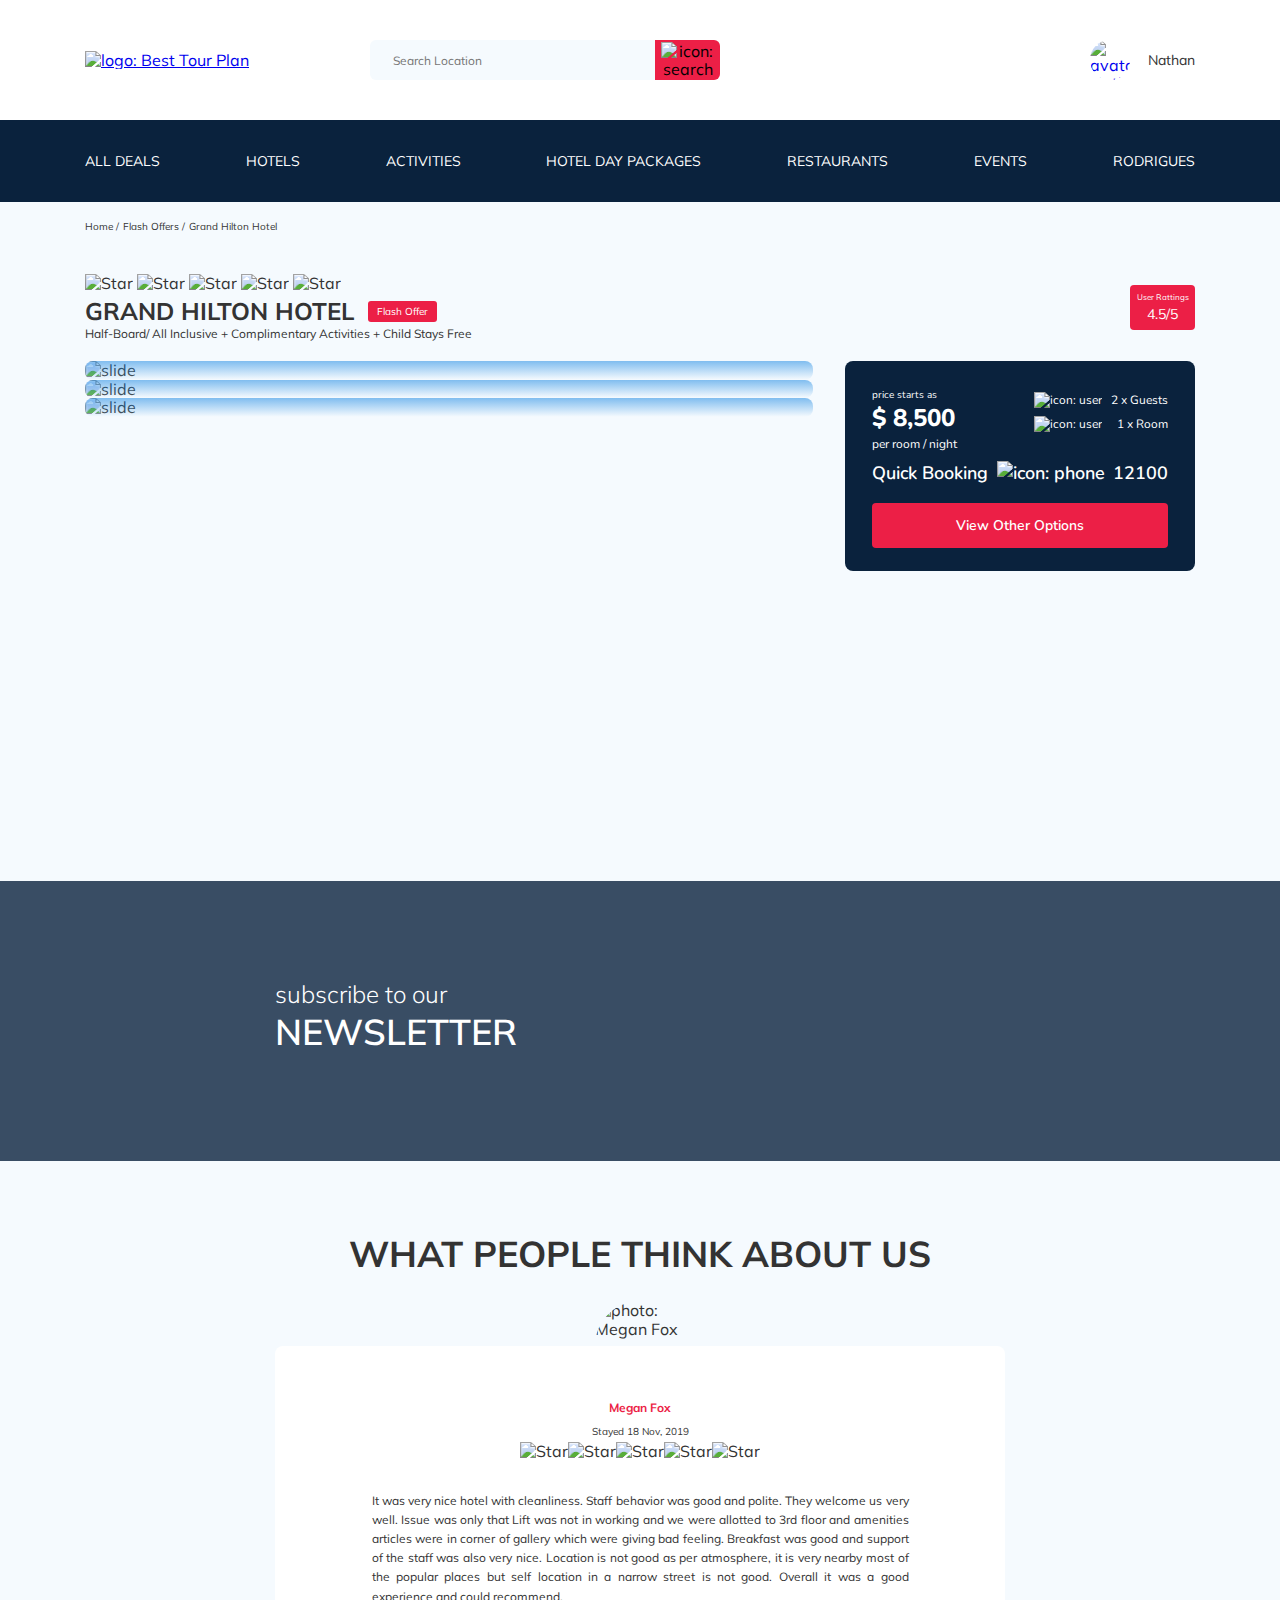
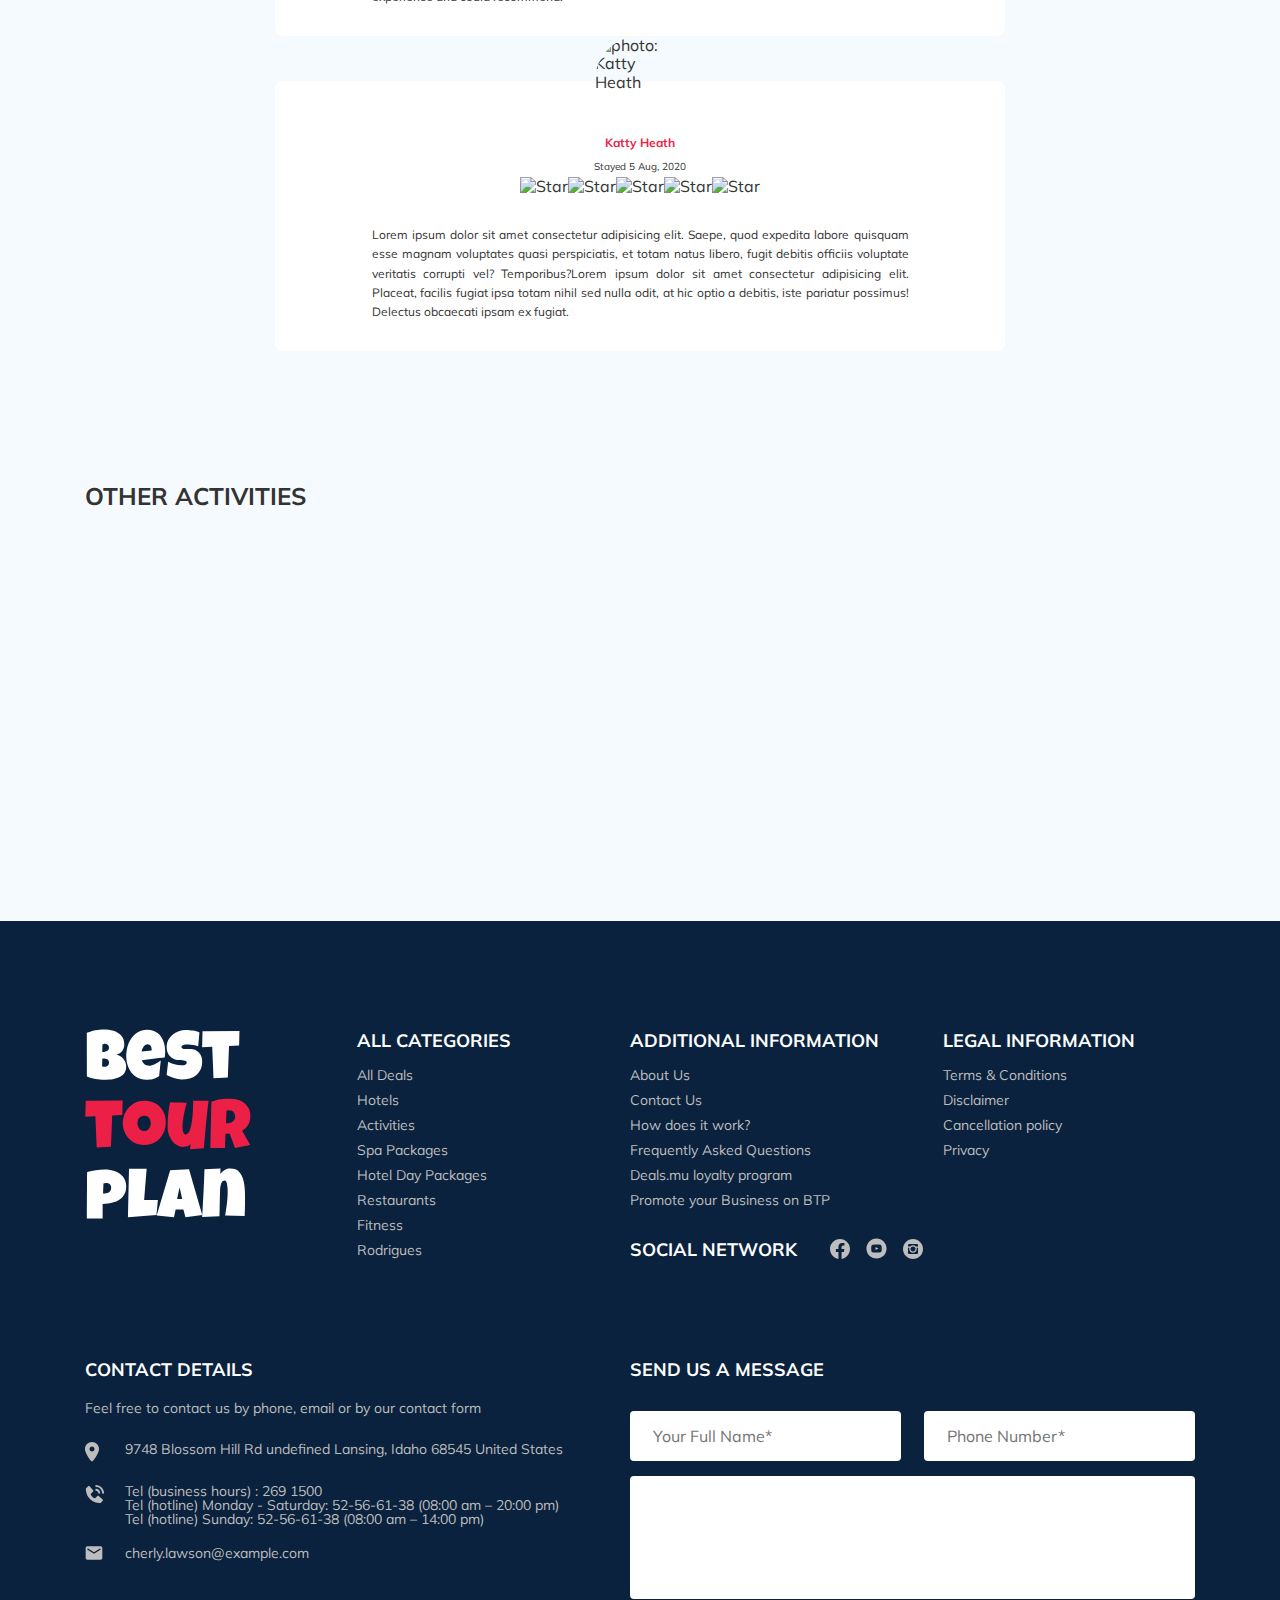
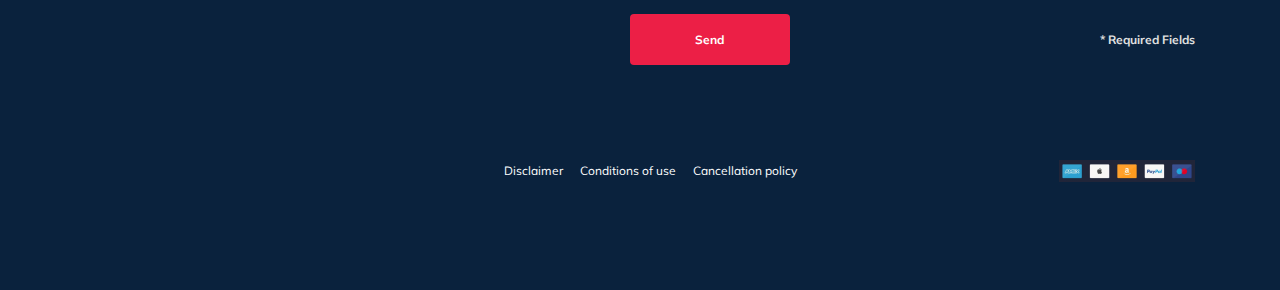
==== index.html @ 66d5f542 "added: animation for subscribe and cards" ====
<!DOCTYPE html>
<html lang="en">
<head>
  <meta charset="UTF-8">
  <meta name="viewport" content="width=device-width, initial-scale=1.0">
  <title>Best Tour Plan - Hotel Booking</title>
  <script src="https://api-maps.yandex.ru/2.1/?apikey=e5ab86c2-5feb-4bc3-bfe8-ddd63356d216&lang=ru_RU">
    </script>
  <link rel="preconnect" href="https://fonts.gstatic.com">
<link href="https://fonts.googleapis.com/css2?family=Mulish:wght@400;700&family=Nunito:wght@400;600;700&display=swap" rel="stylesheet">
<link rel="stylesheet" href="css/style.css">
<link rel="stylesheet" href="css/swiper-bundle.min.css">
<link rel="shortcut icon" href="img/favicon.ico" type="image/x-icon">
<link rel="stylesheet" href="css/aos.css">
<link rel="stylesheet" href="https://cdnjs.cloudflare.com/ajax/libs/animate.css/4.1.1/animate.min.css">
</head>
<body>
  <header class="navbar navbar__mobile--fixed">
    <div class="container">
      <div class="navbar-top">
        <a href="#" class="logo">
          <img src="img/horizontal-logo.svg" alt="logo: Best Tour Plan" class="logo__image">
        </a>
        <form action="#" class="search navbar__search navbar__search--mobile--hidden">
          <input type="text" class="search__input" placeholder="Search Location">
          <button class="search__button">
            <img src="img/search.svg" alt="icon: search">
          </button>
        </form>
        <a href="#" class="user navbar__user navbar__user--mobile--hidden">
          <img src="img/user-avatar.jpg" alt="avatar: Nathan" class="user__avatar">
          <span class="user__name">Nathan</span>
        </a>
        <!-- /.user -->
        <button class="menu-button navbar-top__menu-button">
          <span class="menu-button__line"></span>
          <span class="menu-button__line"></span>
          <span class="menu-button__line"></span>
        </button> <!-- /.navbar-top__menu-button -->
      </div>
      <!-- /.navbar-top -->
    </div>
    <!-- /.container -->
    <nav class="navbar-buttom">
      <div class="container">
        <ul class="navigation animate__animated animate__fadeInUp">
          <li class="navigation__item--mobile">
            <a href="#" class="user navbar__user navigation__item--mobile--on">
              <img src="img/user-avatar.jpg" alt="avatar: Nathan" class="user__avatar user__avatar--mobile">
              <span class="user__name user__name--mobile">Nathan</span>
            </a>
          </li>
          <li class="navigation__item--mob">
            <form action="#" class="search navbar__search navigation__item--mob--on">
              <input type="text" class="search__input" placeholder="Search Location">
              <button class="search__button">
                <img src="img/search.svg" alt="icon: search">
              </button>
            </form>
          </li>
          <li class="navigation__item">
            <a href="#" class="navigation__link">All Deals</a>
          </li>
          <li class="navigation__item">
            <a href="#" class="navigation__link">Hotels</a>
          </li>
          <li class="navigation__item">
            <a href="#" class="navigation__link">Activities</a>
          </li>
          <li class="navigation__item">
            <a href="#" class="navigation__link">Hotel Day Packages</a>
          </li>
          <li class="navigation__item">
            <a href="#" class="navigation__link">Restaurants</a>
          </li>
          <li class="navigation__item">
            <a href="#" class="navigation__link">Events</a>
          </li>
          <li class="navigation__item">
            <a href="#" class="navigation__link">Rodrigues</a>
          </li>
        </ul>
      </div>
      <!-- /.container-buttom -->
    </nav>
    <!-- /.navbar-menu -->
  </header>
  <!-- /.header -->
  <nav class="breadcrumb">
    <div class="container">
      <ul class="breadcrumb-list">
        <li class="breadcrumb-list__item">
          <a href="#" class="breadcrumb-list__link">Home</a>
        </li>
        <li class="breadcrumb-list__item">
          <a href="#" class="breadcrumb-list__link">Flash Offers</a>
        </li>
        <li class="breadcrumb-list__item">
          <a href="#" class="breadcrumb-list__link">Grand Hilton Hotel</a>
        </li>
      </ul>
    </div>
  </nav>
  <!-- /.breadcrumb -->
  <section class="hotel">
    <div class="container">
      <div class="hotel-info">
        <div class="hotel-info__text">
          <div class="hotel-wrapper">
            <div class="stars">
              <img src="img/Star.svg" alt="Star">
              <img src="img/Star.svg" alt="Star">
              <img src="img/Star.svg" alt="Star">
              <img src="img/Star.svg" alt="Star">
              <img src="img/Star.svg" alt="Star">
            </div>
            <!-- /.stars -->
          <h1 class="hotel-name hotel-info__name">GRAND HILTON HOTEL</h1>
          <span class="offer hotel-info__offer">Flash Offer</span>
          </div>
          <!-- /.hotel-wrapper -->
          <p class="hotel-description">
          Half-Board/ All Inclusive + Complimentary Activities + Child Stays Free
          </p>
        </div>
        <!-- /.hotel-info_left -->
        <div class="rating hotel-info__rating">
          <span class="rating__text">User Rattings</span>
          <span class="rating__counter">4.5/5</span>
        </div>
        <!-- /.hotel-info__right -->
      </div>
      <!-- /.hotel-info -->
      <div class="hotel-grid">
        
          <!-- Slider main container -->
          <div class="swiper-container hotel-slider hotel__slider">
        <!-- Additional required wrapper -->
            <div class="swiper-wrapper">
        <!-- Slides -->
              <div class="swiper-slide hotel-slider__item">
                <img class="swiper-slide__image" src="img/slide-1.png" alt="slide">
              </div>
              <div class="swiper-slide hotel-slider__item">
                <img class="swiper-slide__image" src="img/slide-2.jpg" alt="slide">
              </div>
              <div class="swiper-slide hotel-slider__item">
                <img class="swiper-slide__image" src="img/slide-3.jpg" alt="slide">
              </div>
            </div>
        <!-- If we need navigation buttons -->
            <button class="hotel-slider__button hotel-slider__button--prev"></button>
            <button class="hotel-slider__button hotel-slider__button--next"></button>
          </div>
        
        <div class="hotel-guide">
          <div class="booking">
            <div class="booking__info">
              <div class="booking__price">
                <span class="booking__start">price starts as</span>
                <strong class="booking__pricetag">$ 8,500</strong>
                <span class="booking__perroom">per room / night</span>
              </div>
              <!-- /.booking__price -->
              <div class="booking__capacity">
                <div class="booking__text">
                  <img src="img/user.svg" alt="icon: user" class="booking__icon">
                  <span class="booking__description">2 x Guests</span>
                </div>
                <!-- /.booking__text -->
                <div class="booking__text">
                  <img src="img/home.svg" alt="icon: user" class="booking__icon">
                  <span class="booking__description">1 x Room</span>
                </div>
              </div>
              <!-- /.booking__capacity -->
            </div>
            <!-- /.booking__info -->
            <div class="booking__call-center">
              <span class="booking__quick">Quick Booking</span>
              <a href="tel:12100" class="booking__number">
                <img src="img/phone-call.svg" alt="icon: phone">
                <span class="booking__num">12100</span>
              </a>
            </div>
            <!-- /.booking__call-center -->
            <button data-toggle="modal" class="booking__button">
              View Other Options
            </button>
          </div>
          <!-- /.booking -->
          <div id="map" class="map"></div>
          <!-- /.map -->
        </div>
        <!-- /.hotel-guide -->
      </div>
      <!-- /.hotel-grid -->
    </div>
    <!-- /.container -->
  </section>
  <section class="newsletter" data-parallax="scroll" data-image-src="img/newsletter-background.jpg">
    <div class="newsletter-container">
      <h2 class="newsletter-title">subscribe to our
        <span class="newsletter-title__strong">Newsletter</span>
      </h2>
      <form action="send.php" method="POST" class="form subscribe newsletter__subscribe" data-aos="fade-left">
          <input type="email" class="subscribe__input" placeholder="Your email address" name="subscribe" required pattern="^[A-Za-z0-9._%+-]+@[A-Za-z0-9.-]+\.[A-Za-z]{2,}$" autocomplete="off">
          <button class="subscribe__button">
            Send
          </button>
        </form>
    </div>
    <!-- /.newsletter-container -->
  </section>
  <!-- /.newsletter -->
  <section class="reviews">
    <div class="container">
      <h2 class="reviews__title">What people think about us</h2>
      <div class="swiper-container reviews-slider">
        <div class="swiper-wrapper">
          <div class="swiper-slide">
            <div class="reviews-slider__item">
              <div class="reviews-slider__profile">
                <img src="img/reviews-avatar.jpg" alt="photo: Megan Fox" class="reviews-slider__avatar">
                <h3 class="reviews-slider__username">Megan Fox</h3>
                <span class="reviews-slider__date">Stayed 18 Nov, 2019</span>
                <div class="reviews-slider__rating">
                  <img src="img/Star.svg" alt="Star">
                  <img src="img/Star.svg" alt="Star">
                  <img src="img/Star.svg" alt="Star">
                  <img src="img/Star.svg" alt="Star">
                  <img src="img/Star.svg" alt="Star">
                </div>
                <!-- /.rating -->
              </div>
              <!-- /.reviews-slider__profile -->
              <p class="reviews-slider__text">It was very nice hotel with cleanliness. Staff behavior was good and polite. They welcome us very well. Issue was only that Lift was not in working and we were allotted to 3rd floor and amenities articles were in corner of gallery which were giving bad feeling. Breakfast was good and support of the staff was also very nice. Location is not good as per atmosphere, it is very nearby most of the popular places but self location in a narrow street is not good. Overall it was a good experience and could recommend. </p>
            </div>
            <!-- /.reviews-slider__item -->
          </div>
        <!-- /.swiper-slide -->
          <div class="swiper-slide">
            <div class="reviews-slider__item">
              <div class="reviews-slider__profile">
                <img src="img/reviewer-1.jpg" alt="photo: Katty Heath" class="reviews-slider__avatar">
                <h3 class="reviews-slider__username">Katty Heath</h3>
                <span class="reviews-slider__date">Stayed 5 Aug, 2020</span>
                <div class="reviews-slider__rating">
                  <img src="img/Star.svg" alt="Star">
                  <img src="img/Star.svg" alt="Star">
                  <img src="img/Star.svg" alt="Star">
                  <img src="img/Star.svg" alt="Star">
                  <img src="img/Star.svg" alt="Star">
                </div>
                <!-- /.rating -->
              </div>
              <!-- /.reviews-slider__profile -->
              <p class="reviews-slider__text">Lorem ipsum dolor sit amet consectetur adipisicing elit. Saepe, quod expedita labore quisquam esse magnam voluptates quasi perspiciatis, et totam natus libero, fugit debitis officiis voluptate veritatis corrupti vel? Temporibus?Lorem ipsum dolor sit amet consectetur adipisicing elit. Placeat, facilis fugiat ipsa totam nihil sed nulla odit, at hic optio a debitis, iste pariatur possimus! Delectus obcaecati ipsam ex fugiat. </p>
            </div>
            <!-- /.reviews-slider__item -->
          </div>
        <!-- /.swiper-slide -->
        </div>
        <!-- /.swiper-wrapper -->
        <button class="reviews-slider__button reviews-slider__button--prev"></button>
        <button class="reviews-slider__button reviews-slider__button--next"></button>
        <!-- /.reviews-slider" -->
      </div>
    </div>
    <!-- /.container -->
  </section>
  <section class="activities">
    <div class="container">
      <h2 class="activities__title">Other Activities</h2>
      <div class="activities-container">
        <div class="card activities__card" data-aos="fade-up" data-aos-delay="100">
          <img src="img/activities-1.jpg" alt="The curious corner of chamarel" class="card__image">
          <h3 class="card__title">The curious corner of chamarel</h3>
          <button class="card__button">Book Now</button>
        </div>
        <div class="card activities__card" data-aos="fade-up" data-aos-delay="250">
          <img src="img/activities-2.jpg" alt="Gymkhana club golf course" class="card__image">
          <h3 class="card__title">Gymkhana club golf course</h3>
          <button class="card__button">Book Now</button>
        </div>
        <div class="card activities__card" data-aos="fade-up" data-aos-delay="400">
          <img src="img/activities-3.jpg" alt="Tamarind falls hiking trip - full day" class="card__image">
          <h3 class="card__title">Tamarind falls hikingtrip - full day</h3>
          <button class="card__button">Book Now</button>
        </div>
        <div class="card activities__card" data-aos="fade-up" data-aos-delay="550">
          <img src="img/activities-4.jpg" alt="The blue marine discovery quest" class="card__image">
          <h3 class="card__title">The blue marine discovery quest</h3>
          <button class="card__button">Book Now</button>
        </div>
        <!-- /.card -->
      </div>
      <!-- /.activities__cards -->
    </div>
    <!-- /.container -->
  </section>
  <!-- /.activities -->
  <section class="footer">
    <div class="container">
      <div class="footer-container">
        <a href="https://kroken.ru/homeworks/tour-plan.1/" class="footer__btp">
          <img src="img/vertical-besttourplan.svg" alt="image: logo best tour plan" class="footer__logo">
        </a>
        <div class="footer__list footer__categories">
          <h3 class="footer__title">ALL CATEGORIES</h3>
          <ul class="footer__ul">
            <li class="footer__item">
              <a href="#" class="footer__link">All Deals</a>
            </li>
            <li class="footer__item">
              <a href="#" class="footer__link">Hotels</a>
            </li>
            <li class="footer__item">
              <a href="#" class="footer__link">Activities</a>
            </li>
            <li class="footer__item">
              <a href="#" class="footer__link">Spa Packages</a>
            </li>
            <li class="footer__item">
              <a href="#" class="footer__link">Hotel Day Packages</a>
            </li>
            <li class="footer__item">
              <a href="#" class="footer__link">Restaurants</a>
            </li>
            <li class="footer__item">
              <a href="#" class="footer__link">Fitness</a
                ></li>
            <li class="footer__item">
              <a href="#" class="footer__link">Rodrigues</a>
            </li>
          </ul>
        </div>
        <!-- /.footer__list -->
        <div class="footer__list footer__additional">
          <h3 class="footer__title">ADDITIONAL INFORMATION</h3>
          <ul class="footer__ul">
            <li class="footer__item">
              <a href="#" class="footer__link">About Us</a>
            </li>
            <li class="footer__item">
              <a href="#" class="footer__link">Contact Us</a>  
            </li>
            <li class="footer__item">
              <a href="#" class="footer__link">How does it work?</a>
            </li>
            <li class="footer__item">
              <a href="#" class="footer__link">Frequently Asked Questions</a>
            </li>
            <li class="footer__item">
              <a href="#" class="footer__link">Deals.mu loyalty program</a>
            </li>
            <li class="footer__item">
              <a href="#" class="footer__link">Promote your Business on BTP</a>
            </li>
          </ul>
        </div>
        <!-- /.footer__list -->
        <div class="footer__social-network">
          <h3 class="footer__title">Social Network</h3>
          <div class="footer__social-links">
            <a href="#" class="footer__social-link">
              <img src="img/fb.svg" alt="icon: facebook" class="footer__social-icon">
            </a>
            <a href="#" class="footer__social-link">
              <img src="img/yt.svg" alt="icon: youtube" class="footer__social-icon">
            </a>
            <a href="#" class="footer__social-link">
              <img src="img/inst.svg" alt="icon: instagram" class="footer__social-icon">
            </a>
          </div>
          <!-- /.footer__social-links -->
        </div>
        <!-- /.footer__social-network -->
        <div class="footer__list footer__legal">
          <h3 class="footer__title">LEGAL INFORMATION</h3>
          <ul class="footer__ul">
            <li class="footer__item">
              <a href="#" class="footer__link">Terms & Conditions</a>
            </li>
            <li class="footer__item">
              <a href="#" class="footer__link">Disclaimer</a>  
            </li>
            <li class="footer__item">
              <a href="#" class="footer__link">Cancellation policy</a>
            </li>
            <li class="footer__item">
              <a href="#" class="footer__link">Privacy</a>
            </li>
          </ul>
        </div>
        <!-- /.footer__list -->
        <div class="footer__contact-detail">
          <h3 class="footer__title">Contact Details</h3>
          <p class="footer__text">Feel free to contact us by phone, email or by our contact form</p>
            <ul class="footer__ul">
              <li class="footer__item footer__item--li">
                <div class="footer__icon-wrapper">
                  <img src="img/location.svg" alt="icon: location" class="footer__icon">
                </div>
                <a href="#" class="footer__location">9748 Blossom Hill Rd undefined Lansing, Idaho 68545 United States</a> 
              </li>
              <li class="footer__item footer__item--li">
                <div class="footer__icon-wrapper">
                  <img src="img/contact-detail-phone.svg" alt="icon: cellphone" class="footer__icon">
                </div>
                <div class="footer__cellphone">
                  Tel (business hours) : <a href="tel:2691500" class="footer__phone">269 1500</a> <br>
                  Tel (hotline) Monday - Saturday: <a href="tel:52566138" class="footer__phone">52-56-61-38</a> (08:00 am – 20:00 pm) <br>
                  Tel (hotline) Sunday: <a href="tel:52566138" class="footer__phone">52-56-61-38</a> (08:00 am – 14:00 pm)
                </div>
              </li>
              <li class="footer__item footer__item--li">
                <div class="footer__icon-wrapper">
                  <img src="img/e-mail.svg" alt="icon: email" class="footer__icon">
                </div>
                <a href="mailto:cherly.lawson@example.com" class="footer__email">cherly.lawson@example.com
                </a>
              </li>
            </ul>
        </div>
        <!-- /.footer__contanct-detail -->
        <div class="footer__feedback">
          <h3 class="footer__title footer__title--message">Send us a message</h3>
          <form action="send.php" method="POST" class="form footer__form">
            <div class="footer__input--group">
              <input type="text" class="input footer__input" placeholder="Your Full Name*" name="name" required autocomplete="off">
            </div>
            <div class="footer__input--group">
              <input type="tel" class="phone input footer__input" placeholder="Phone Number*" name="phone" required autocomplete="off" minlength="18" data-mask="+7 (999) 999 99 99">
            </div>
            <textarea class="area footer__area" placeholder="Message" name="message">
            </textarea>
            <button class="button footer__button" type="submit">Send</button>
            <span class="footer__info">* Required Fields</span>
          </form>
        </div>
        <!-- /.footer__feedback -->
      </div>
      <!-- /.footer-container -->
      <div class="footer-bottom">
        <div class="footer-bottom__info">
          <a href="#" class="footer-bottom__link">Disclaimer</a>
          <a href="#" class="footer-bottom__link">Conditions of use</a>
          <a href="#" class="footer-bottom__link">Cancellation policy</a>
        </div>
        <!-- /.footer-bottom__info -->
        <img src="img/pay-method.png" alt="image: pay-method" class="footer-bottom__image">
      </div>
      <!-- /.footer bottom -->
    </div>
    <!-- /.container -->
  </section>
  <div class="modal">
    <div class="modal__overlay"></div>
    <div class="modal__dialog">
        <a href="#" class="modal__close">
          <img src="img/close.svg" alt="icon: close">
        </a>
          <h3 class="modal__title modal__title--message">Booking</h3>
          <form action="send.php" method="POST" class="form modal__form">
            <input type="text" class="input modal__input" placeholder="Your Full Name*" name="name" required autocomplete="off">
            <input type="tel" class="phone input modal__input" placeholder="Phone Number*" name="phone" required autocomplete="off" data-mask="+7 (999) 999 99 99" minlength="18">
            <input type="email" class="input modal__input" placeholder="Email*" name="email" required pattern="^[A-Za-z0-9._%+-]+@[A-Za-z0-9.-]+\.[A-Za-z]{2,}$" autocomplete="off">
            <textarea class="area modal__area" placeholder="Message" name="message">
            </textarea>
            <div class="modal__dispatch">
              <button class="button modal__button" type="submit">Send</button>
              <span class="modal__info">* Required Fields</spa>
            </div>
          </form>
    </div>
    <!-- /.modal__dialog -->
  </div>
  <!-- /.modal -->
  <script src="js/jquery-2.2.4.min.js"></script>
  <script src="js/jquery.validate.min.js"></script>
  <script src="js/jquery.mask.min.js"></script>
  <script src="js/aos.js"></script>
  <script src="js/main.js"></script>
  <script src="js/swiper-bundle.min.js"></script>
  <script src="https://ajax.googleapis.com/ajax/libs/jquery/1.11.0/jquery.min.js"></script>
  <script src="js/parallax.min.js"></script>
</body>
</html>
---- css/style.css ----
* {
  -webkit-box-sizing: border-box;
          box-sizing: border-box;
}

body {
  font-family: "Mulish", sans-serif;
  color: #333333;
  background-color: #F5FAFE;
}

.container {
  max-width: 1110px;
  margin: auto;
}

img {
  max-width: 100%;
}

.input {
  background-color: #fff;
  border-radius: 4px;
  border: none;
  padding: 0 23px;
  height: 50px;
  -ms-flex-preferred-size: 48%;
      flex-basis: 48%;
  outline: none;
}

.button {
  min-width: 160px;
  min-height: 50px;
  padding: 18px;
  font-weight: bold;
  font-size: 12px;
  line-height: 15px;
  background-color: #EC1F46;
  color: #ffffff;
  border: none;
  border-radius: 4px;
  outline: none;
  cursor: pointer;
  -webkit-transition: all 150ms linear;
  transition: all 150ms linear;
}

.button:hover {
  background-color: #960a23;
  color: #E0E0E0;
  -webkit-transition: all 250ms linear;
  transition: all 250ms linear;
}

.area {
  border-radius: 4px;
  padding: 18px 23px;
  height: 123px;
  width: 100%;
  resize: none;
  border: none;
  outline: none;
  margin-bottom: 15px;
}

.invalid {
  color: #dd0101;
  font-weight: bold;
  font-size: 14px;
  line-height: 23px;
}

/*! normalize.css v8.0.1 | MIT License | github.com/necolas/normalize.css */
/* Document
   ========================================================================== */
/**
 * 1. Correct the line height in all browsers.
 * 2. Prevent adjustments of font size after orientation changes in iOS.
 */
html {
  line-height: 1.15;
  /* 1 */
  -webkit-text-size-adjust: 100%;
  /* 2 */
}

/* Sections
   ========================================================================== */
/**
 * Remove the margin in all browsers.
 */
body {
  margin: 0;
}

/**
 * Render the `main` element consistently in IE.
 */
main {
  display: block;
}

/**
 * Correct the font size and margin on `h1` elements within `section` and
 * `article` contexts in Chrome, Firefox, and Safari.
 */
h1 {
  font-size: 2em;
  margin: 0.67em 0;
}

/* Grouping content
   ========================================================================== */
/**
 * 1. Add the correct box sizing in Firefox.
 * 2. Show the overflow in Edge and IE.
 */
hr {
  -webkit-box-sizing: content-box;
          box-sizing: content-box;
  /* 1 */
  height: 0;
  /* 1 */
  overflow: visible;
  /* 2 */
}

/**
 * 1. Correct the inheritance and scaling of font size in all browsers.
 * 2. Correct the odd `em` font sizing in all browsers.
 */
pre {
  font-family: monospace, monospace;
  /* 1 */
  font-size: 1em;
  /* 2 */
}

/* Text-level semantics
   ========================================================================== */
/**
 * Remove the gray background on active links in IE 10.
 */
a {
  background-color: transparent;
}

/**
 * 1. Remove the bottom border in Chrome 57-
 * 2. Add the correct text decoration in Chrome, Edge, IE, Opera, and Safari.
 */
abbr[title] {
  border-bottom: none;
  /* 1 */
  text-decoration: underline;
  /* 2 */
  -webkit-text-decoration: underline dotted;
          text-decoration: underline dotted;
  /* 2 */
}

/**
 * Add the correct font weight in Chrome, Edge, and Safari.
 */
b,
strong {
  font-weight: bolder;
}

/**
 * 1. Correct the inheritance and scaling of font size in all browsers.
 * 2. Correct the odd `em` font sizing in all browsers.
 */
code,
kbd,
samp {
  font-family: monospace, monospace;
  /* 1 */
  font-size: 1em;
  /* 2 */
}

/**
 * Add the correct font size in all browsers.
 */
small {
  font-size: 80%;
}

/**
 * Prevent `sub` and `sup` elements from affecting the line height in
 * all browsers.
 */
sub,
sup {
  font-size: 75%;
  line-height: 0;
  position: relative;
  vertical-align: baseline;
}

sub {
  bottom: -0.25em;
}

sup {
  top: -0.5em;
}

/* Embedded content
   ========================================================================== */
/**
 * Remove the border on images inside links in IE 10.
 */
img {
  border-style: none;
}

/* Forms
   ========================================================================== */
/**
 * 1. Change the font styles in all browsers.
 * 2. Remove the margin in Firefox and Safari.
 */
button,
input,
optgroup,
select,
textarea {
  font-family: inherit;
  /* 1 */
  font-size: 100%;
  /* 1 */
  line-height: 1.15;
  /* 1 */
  margin: 0;
  /* 2 */
}

/**
 * Show the overflow in IE.
 * 1. Show the overflow in Edge.
 */
button,
input {
  /* 1 */
  overflow: visible;
}

/**
 * Remove the inheritance of text transform in Edge, Firefox, and IE.
 * 1. Remove the inheritance of text transform in Firefox.
 */
button,
select {
  /* 1 */
  text-transform: none;
}

/**
 * Correct the inability to style clickable types in iOS and Safari.
 */
button,
[type="button"],
[type="reset"],
[type="submit"] {
  -webkit-appearance: button;
}

/**
 * Remove the inner border and padding in Firefox.
 */
button::-moz-focus-inner,
[type="button"]::-moz-focus-inner,
[type="reset"]::-moz-focus-inner,
[type="submit"]::-moz-focus-inner {
  border-style: none;
  padding: 0;
}

/**
 * Restore the focus styles unset by the previous rule.
 */
button:-moz-focusring,
[type="button"]:-moz-focusring,
[type="reset"]:-moz-focusring,
[type="submit"]:-moz-focusring {
  outline: 1px dotted ButtonText;
}

/**
 * Correct the padding in Firefox.
 */
fieldset {
  padding: 0.35em 0.75em 0.625em;
}

/**
 * 1. Correct the text wrapping in Edge and IE.
 * 2. Correct the color inheritance from `fieldset` elements in IE.
 * 3. Remove the padding so developers are not caught out when they zero out
 *    `fieldset` elements in all browsers.
 */
legend {
  -webkit-box-sizing: border-box;
          box-sizing: border-box;
  /* 1 */
  color: inherit;
  /* 2 */
  display: table;
  /* 1 */
  max-width: 100%;
  /* 1 */
  padding: 0;
  /* 3 */
  white-space: normal;
  /* 1 */
}

/**
 * Add the correct vertical alignment in Chrome, Firefox, and Opera.
 */
progress {
  vertical-align: baseline;
}

/**
 * Remove the default vertical scrollbar in IE 10+.
 */
textarea {
  overflow: auto;
}

/**
 * 1. Add the correct box sizing in IE 10.
 * 2. Remove the padding in IE 10.
 */
[type="checkbox"],
[type="radio"] {
  -webkit-box-sizing: border-box;
          box-sizing: border-box;
  /* 1 */
  padding: 0;
  /* 2 */
}

/**
 * Correct the cursor style of increment and decrement buttons in Chrome.
 */
[type="number"]::-webkit-inner-spin-button,
[type="number"]::-webkit-outer-spin-button {
  height: auto;
}

/**
 * 1. Correct the odd appearance in Chrome and Safari.
 * 2. Correct the outline style in Safari.
 */
[type="search"] {
  -webkit-appearance: textfield;
  /* 1 */
  outline-offset: -2px;
  /* 2 */
}

/**
 * Remove the inner padding in Chrome and Safari on macOS.
 */
[type="search"]::-webkit-search-decoration {
  -webkit-appearance: none;
}

/**
 * 1. Correct the inability to style clickable types in iOS and Safari.
 * 2. Change font properties to `inherit` in Safari.
 */
::-webkit-file-upload-button {
  -webkit-appearance: button;
  /* 1 */
  font: inherit;
  /* 2 */
}

/* Interactive
   ========================================================================== */
/*
 * Add the correct display in Edge, IE 10+, and Firefox.
 */
details {
  display: block;
}

/*
 * Add the correct display in all browsers.
 */
summary {
  display: list-item;
}

/* Misc
   ========================================================================== */
/**
 * Add the correct display in IE 10+.
 */
template {
  display: none;
}

/**
 * Add the correct display in IE 10.
 */
[hidden] {
  display: none;
}

.navbar {
  background-color: #fff;
}

.navbar-top {
  display: -webkit-box;
  display: -ms-flexbox;
  display: flex;
  -webkit-box-align: center;
      -ms-flex-align: center;
          align-items: center;
  -webkit-box-pack: justify;
      -ms-flex-pack: justify;
          justify-content: space-between;
  padding-top: 40px;
  padding-bottom: 40px;
}

.navbar-top__menu-button {
  display: none;
}

.navbar__search {
  margin: auto;
  margin-left: 108px;
}

.navbar-buttom {
  background-color: #0A223D;
}

.logo {
  width: 177px;
  height: auto;
}

.navigation {
  list-style-type: none;
  margin: 0;
  padding: 31px 0px;
  display: -webkit-box;
  display: -ms-flexbox;
  display: flex;
  -webkit-box-align: center;
      -ms-flex-align: center;
          align-items: center;
  -webkit-box-pack: justify;
      -ms-flex-pack: justify;
          justify-content: space-between;
}

.navigation__link {
  color: #ffffff;
  text-decoration: none;
  text-transform: uppercase;
  font-size: 14px;
  line-height: 18px;
}

.navigation__link::after {
  content: '';
  display: block;
  width: 0%;
  background-color: #E0E0E0;
  height: 1px;
  -webkit-transition: 0.6s;
  transition: 0.6s;
}

.navigation__link:hover::after {
  width: 100%;
}

.navigation__item--mobile {
  display: none;
}

.navigation__item--mob {
  display: none;
}

.search {
  display: -webkit-box;
  display: -ms-flexbox;
  display: flex;
  position: relative;
  overflow: hidden;
  border-radius: 6px;
  height: 40px;
}

.search__input {
  outline: none;
  width: 350px;
  height: 100%;
  padding-left: 23px;
  padding-right: 71px;
  background-color: #F5FAFE;
  border: none;
  font-size: 12px;
  line-height: 15px;
  color: #333333;
}

.search__button {
  outline: none;
  top: 0;
  right: 0;
  position: absolute;
  height: 100%;
  width: 65px;
  border: none;
  background-color: #EC1F46;
  cursor: pointer;
  -webkit-transition: all 150ms linear;
  transition: all 150ms linear;
}

.search__button:hover {
  background-color: #960a23;
  color: #E0E0E0;
  -webkit-transition: all 250ms linear;
  transition: all 250ms linear;
}

.user {
  display: -webkit-box;
  display: -ms-flexbox;
  display: flex;
  -webkit-box-align: center;
      -ms-flex-align: center;
          align-items: center;
  text-decoration: none;
}

.user__avatar {
  width: 40px;
  height: 40px;
  border-radius: 50%;
  -o-object-fit: cover;
     object-fit: cover;
}

.user__name {
  margin-left: 18px;
  font-size: 14px;
  line-height: 18px;
  color: #333333;
}

.user__name::after {
  content: '';
  display: block;
  width: 0%;
  background-color: #333333;
  height: 1px;
  -webkit-transition: 0.6s;
  transition: 0.6s;
}

.user__name:hover::after {
  width: 100%;
}

.breadcrumb-list {
  display: -webkit-box;
  display: -ms-flexbox;
  display: flex;
  -webkit-box-align: center;
      -ms-flex-align: center;
          align-items: center;
  padding: 18px 0px;
  margin: 0;
  list-style: none;
}

.breadcrumb-list__link {
  text-decoration: none;
  color: inherit;
}

.breadcrumb-list__item {
  font-size: 10px;
  line-height: 13px;
}

.breadcrumb-list__item:not(:last-child)::after {
  content: '/';
  margin-right: 4px;
}

.stars {
  -ms-flex-preferred-size: 100%;
      flex-basis: 100%;
}

.hotel {
  padding-top: 23px;
  padding-bottom: 70px;
}

.hotel-info {
  display: -webkit-box;
  display: -ms-flexbox;
  display: flex;
  -webkit-box-pack: justify;
      -ms-flex-pack: justify;
          justify-content: space-between;
  -webkit-box-align: center;
      -ms-flex-align: center;
          align-items: center;
  padding-bottom: 20px;
}

.hotel-info__offer {
  margin-left: 14px;
  margin-top: 4px;
}

.hotel-info__name {
  margin-top: 4px;
  margin-bottom: 0;
}

.hotel-name {
  font-size: 24px;
  line-height: 30px;
}

.hotel-description {
  margin: 0;
  font-size: 12px;
  line-height: 15px;
  color: #333333;
}

.hotel-wrapper {
  display: -webkit-box;
  display: -ms-flexbox;
  display: flex;
  -ms-flex-wrap: wrap;
      flex-wrap: wrap;
  -webkit-box-align: center;
      -ms-flex-align: center;
          align-items: center;
}

.hotel-slider {
  width: 728px;
  height: 450px;
}

.hotel-slider__item {
  width: 100%;
  height: 100%px;
  position: relative;
  border-radius: 8px;
  overflow: hidden;
}

.hotel-slider__item::after {
  content: '';
  position: absolute;
  width: 100%;
  height: 100%;
  top: 0;
  bottom: 0;
  right: 0;
  left: 0;
  background: -webkit-gradient(linear, left top, left bottom, from(rgba(0, 122, 223, 0.48)), to(rgba(255, 255, 255, 0.128)));
  background: linear-gradient(180deg, rgba(0, 122, 223, 0.48) 0%, rgba(255, 255, 255, 0.128) 100%);
  z-index: 15;
}

.hotel-slider__button {
  position: absolute;
  top: 50%;
  -webkit-transform: translateY(-50%);
          transform: translateY(-50%);
  width: 30px;
  height: 30px;
  border: none;
  z-index: 99;
  cursor: pointer;
  outline: none;
  background-repeat: no-repeat;
  background-position: center;
  background-size: 10px;
  background-color: transparent;
}

.hotel-slider__button--next {
  right: 18px;
  background-image: url(../img/arrow-next.svg);
}

.hotel-slider__button--prev {
  left: 18px;
  background-image: url(../img/arrow-prev.svg);
}

.hotel .swiper-container {
  margin-left: 0;
}

.hotel .offer {
  padding: 4px 9px;
  background-color: #EC1F46;
  border-radius: 3px;
  font-size: 10px;
  line-height: 13px;
  color: #ffffff;
}

.hotel .rating {
  max-width: 65px;
  min-height: 45px;
  text-align: center;
  color: #ffffff;
  background-color: #EC1F46;
  border-radius: 4px;
}

.hotel .rating__text {
  font-size: 8px;
  line-height: 10px;
}

.hotel .rating__counter {
  font-size: 14px;
  line-height: 18px;
}

.hotel-grid {
  display: -webkit-box;
  display: -ms-flexbox;
  display: flex;
  -webkit-box-pack: justify;
      -ms-flex-pack: justify;
          justify-content: space-between;
}

.hotel-guide {
  font-family: "Nunito", sans-serif;
  display: -webkit-box;
  display: -ms-flexbox;
  display: flex;
  -webkit-box-orient: vertical;
  -webkit-box-direction: normal;
      -ms-flex-direction: column;
          flex-direction: column;
  -webkit-box-pack: justify;
      -ms-flex-pack: justify;
          justify-content: space-between;
}

.booking {
  background-color: #0A223D;
  color: #ffffff;
  border-radius: 8px;
  width: 350px;
  height: 210px;
  padding: 27px;
}

.booking__info {
  display: -webkit-box;
  display: -ms-flexbox;
  display: flex;
  -webkit-box-pack: justify;
      -ms-flex-pack: justify;
          justify-content: space-between;
  margin-bottom: 9px;
}

.booking__price {
  display: -webkit-box;
  display: -ms-flexbox;
  display: flex;
  -webkit-box-orient: vertical;
  -webkit-box-direction: normal;
      -ms-flex-direction: column;
          flex-direction: column;
}

.booking__start {
  font-weight: normal;
  font-size: 10px;
  line-height: 14px;
}

.booking__pricetag {
  font-weight: 800;
  font-size: 24px;
  line-height: 33px;
  margin-bottom: 1px;
}

.booking__perroom {
  font-weight: normal;
  font-size: 12px;
  line-height: 16px;
}

.booking__capacity {
  margin-top: 4px;
}

.booking__text {
  display: -webkit-box;
  display: -ms-flexbox;
  display: flex;
  -webkit-box-align: center;
      -ms-flex-align: center;
          align-items: center;
  -webkit-box-pack: justify;
      -ms-flex-pack: justify;
          justify-content: space-between;
  font-weight: normal;
  font-size: 12px;
  line-height: 16px;
  margin-bottom: 8px;
}

.booking__description {
  margin-left: 9px;
}

.booking__call-center {
  display: -webkit-box;
  display: -ms-flexbox;
  display: flex;
  -webkit-box-align: center;
      -ms-flex-align: center;
          align-items: center;
  -webkit-box-pack: justify;
      -ms-flex-pack: justify;
          justify-content: space-between;
  margin-bottom: 17px;
}

.booking__quick {
  font-weight: 600;
  font-size: 18px;
  line-height: 25px;
}

.booking__number {
  display: -webkit-box;
  display: -ms-flexbox;
  display: flex;
  -webkit-box-align: center;
      -ms-flex-align: center;
          align-items: center;
  -webkit-box-pack: justify;
      -ms-flex-pack: justify;
          justify-content: space-between;
  font-weight: 600;
  font-size: 18px;
  line-height: 25px;
  text-decoration: none;
  cursor: pointer;
  color: inherit;
  -webkit-transition: 0.5s;
  transition: 0.5s;
}

.booking__number:hover {
  -webkit-filter: brightness(50%);
          filter: brightness(50%);
}

.booking__num {
  margin-left: 8px;
}

.booking__button {
  width: 100%;
  font-weight: 600;
  font-size: 14px;
  line-height: 19px;
  min-height: 45px;
  padding-top: 13px;
  padding-bottom: 13px;
  border-radius: 4px;
  border: none;
  outline: none;
  color: inherit;
  background-color: #EC1F46;
  cursor: pointer;
  -webkit-transition: all 150ms linear;
  transition: all 150ms linear;
}

.booking__button:hover {
  background-color: #960a23;
  color: #E0E0E0;
  -webkit-transition: all 250ms linear;
  transition: all 250ms linear;
}

.map {
  width: 347px;
  height: 213px;
  border-radius: 10px;
  overflow: hidden;
}

.newsletter {
  position: relative;
  padding: 98px 0 87px 0;
  background-image: url(../img/newsletter-background.jpg);
  background-repeat: no-repeat;
  background-size: cover;
  background-position: center;
  background: transparent;
}

.newsletter:before {
  content: '';
  position: absolute;
  top: 0;
  bottom: 0;
  right: 0;
  left: 0;
  height: 100%;
  width: 100%;
  background-color: rgba(10, 34, 61, 0.8);
}

.newsletter-container {
  display: -webkit-box;
  display: -ms-flexbox;
  display: flex;
  -webkit-box-align: center;
      -ms-flex-align: center;
          align-items: center;
  -webkit-box-pack: justify;
      -ms-flex-pack: justify;
          justify-content: space-between;
  margin: auto;
  position: relative;
  max-width: 731px;
}

.newsletter-title {
  color: #ffffff;
  font-weight: 300;
  font-size: 24px;
  line-height: 30px;
  margin-top: 0;
}

.newsletter-title__strong {
  display: block;
  font-weight: 600;
  font-size: 36px;
  line-height: 45px;
  text-transform: uppercase;
}

.subscribe {
  position: relative;
  width: 350px;
  height: 55px;
  border-radius: 4px;
  overflow: hidden;
}

.subscribe__input {
  position: absolute;
  font-weight: 300;
  font-size: 14px;
  line-height: 18px;
  border: none;
  width: 100%;
  padding-left: 33px;
  padding-right: 75px;
  height: 100%;
}

.subscribe__button {
  position: absolute;
  font-weight: bold;
  font-size: 12px;
  line-height: 15px;
  top: 0;
  right: 0;
  height: 100%;
  min-width: 65px;
  border: none;
  cursor: pointer;
  outline: none;
  background-color: #EC1F46;
  color: #ffffff;
  -webkit-transition: all 150ms linear;
  transition: all 150ms linear;
}

.subscribe__button:hover {
  background-color: #960a23;
  color: #E0E0E0;
  -webkit-transition: all 250ms linear;
  transition: all 250ms linear;
}

.reviews {
  padding: 40px 0 70px 0;
}

.reviews__title {
  font-weight: 700;
  font-size: 36px;
  line-height: 45px;
  text-align: center;
  text-transform: uppercase;
  margin-bottom: 70px;
  font-style: normal;
}

.reviews-slider__item {
  position: relative;
  display: -webkit-box;
  display: -ms-flexbox;
  display: flex;
  -webkit-box-orient: vertical;
  -webkit-box-direction: normal;
      -ms-flex-direction: column;
          flex-direction: column;
  -webkit-box-align: center;
      -ms-flex-align: center;
          align-items: center;
  max-width: 730px;
  margin: 45px auto 0;
  background-color: #fff;
  border-radius: 8px;
  padding: 0 62px 30px;
}

.reviews-slider__item::before {
  content: '';
  position: absolute;
  top: 13px;
  left: 62px;
  width: 70px;
  height: 47px;
  background-image: url(../img/quote-left.svg);
  background-repeat: no-repeat;
}

.reviews-slider__item::after {
  content: '';
  position: absolute;
  top: 118px;
  right: 62px;
  width: 70px;
  height: 47px;
  background-image: url(../img/quote-right.svg);
  background-repeat: no-repeat;
}

.reviews-slider__button {
  position: absolute;
  top: 50%;
  -webkit-transform: translateY(-50%);
          transform: translateY(-50%);
  width: 30px;
  height: 30px;
  background-repeat: no-repeat;
  background-size: 10px;
  background-position: center;
  border: none;
  background-color: transparent;
  cursor: pointer;
  outline: none;
  z-index: 99;
}

.reviews-slider__button--prev {
  background-image: url(../img/arrow-prev-secondary.svg);
  left: 0;
}

.reviews-slider__button--next {
  background-image: url(../img/arrow-next-secondary.svg);
  right: 0;
}

.reviews-slider__profile {
  display: -webkit-box;
  display: -ms-flexbox;
  display: flex;
  -webkit-box-orient: vertical;
  -webkit-box-direction: normal;
      -ms-flex-direction: column;
          flex-direction: column;
  -webkit-box-align: center;
      -ms-flex-align: center;
          align-items: center;
  margin-top: -45px;
  margin-bottom: 30px;
}

.reviews-slider__avatar {
  width: 90px;
  height: 90px;
  border-radius: 50%;
  -o-object-fit: cover;
     object-fit: cover;
  margin-bottom: 9px;
}

.reviews-slider__username {
  color: #EC1F46;
  font-weight: bold;
  font-size: 12px;
  line-height: 15px;
  margin-top: 0;
  margin-bottom: 10px;
}

.reviews-slider__date {
  font-weight: normal;
  font-size: 10px;
  line-height: 13px;
  margin-bottom: 4px;
}

.reviews-slider__rating {
  display: -webkit-box;
  display: -ms-flexbox;
  display: flex;
  -webkit-box-align: center;
      -ms-flex-align: center;
          align-items: center;
}

.reviews-slider__text {
  max-width: 537px;
  font-style: normal;
  font-weight: normal;
  font-size: 12px;
  line-height: 160%;
  text-align: justify;
  margin: auto;
}

.activities {
  padding: 60px 0 98px 0;
}

.activities__title {
  font-weight: bold;
  font-size: 24px;
  line-height: 30px;
  text-transform: uppercase;
  margin-top: 0;
  margin-bottom: 57px;
}

.activities-container {
  display: -webkit-box;
  display: -ms-flexbox;
  display: flex;
  -webkit-box-pack: justify;
      -ms-flex-pack: justify;
          justify-content: space-between;
}

.card {
  position: relative;
  display: -webkit-box;
  display: -ms-flexbox;
  display: flex;
  -webkit-box-orient: vertical;
  -webkit-box-direction: normal;
      -ms-flex-direction: column;
          flex-direction: column;
  -webkit-box-align: start;
      -ms-flex-align: start;
          align-items: flex-start;
  padding: 24px 26px;
  width: 255px;
  height: 255px;
  border-radius: 6px;
  overflow: hidden;
}

.card::before {
  content: '';
  position: absolute;
  background: linear-gradient(179.83deg, rgba(196, 196, 196, 0) 35.34%, #0A223D 99.85%);
  left: 0;
  right: 0;
  top: 0;
  bottom: 0;
  z-index: -1;
}

.card__image {
  position: absolute;
  width: 100%;
  height: 100%;
  -o-object-fit: cover;
     object-fit: cover;
  left: 0;
  right: 0;
  top: 0;
  bottom: 0;
  z-index: -2;
}

.card__title {
  margin-top: auto;
  margin-bottom: 18px;
  font-weight: bold;
  font-size: 16px;
  line-height: 20px;
  color: #ffffff;
}

.card__button {
  font-weight: 500;
  font-size: 12px;
  line-height: 16px;
  border: none;
  border-radius: 4px;
  cursor: pointer;
  outline: none;
  padding: 7px 22px;
  background-color: #EC1F46;
  color: #ffffff;
  -webkit-transition: all 150ms linear;
  transition: all 150ms linear;
}

.card__button:hover {
  background-color: #960a23;
  color: #E0E0E0;
  -webkit-transition: all 250ms linear;
  transition: all 250ms linear;
}

.footer {
  background-color: #0A223D;
  color: #ffffff;
  padding: 108px 25px;
}

.footer-container {
  display: -ms-grid;
  display: grid;
  -ms-grid-columns: (minmax(min-content, 1fr))[4];
      grid-template-columns: repeat(4, minmax(-webkit-min-content, 1fr));
      grid-template-columns: repeat(4, minmax(min-content, 1fr));
  grid-gap: 20px;
  grid-auto-rows: minmax(40px, -webkit-min-content);
  grid-auto-rows: minmax(40px, min-content);
}

.footer__btp {
  -ms-grid-row: 1;
  -ms-grid-row-span: 2;
  grid-row: 1 / 3;
}

.footer__logo {
  width: 166px;
  -ms-flex-item-align: stretch;
      -ms-grid-row-align: stretch;
      align-self: stretch;
}

.footer__categories {
  -ms-grid-row: 1;
  -ms-grid-row-span: 3;
  grid-row: 1 / 4;
}

.footer__social-network {
  -ms-flex-wrap: wrap;
      flex-wrap: wrap;
  -ms-flex-preferred-size: 100%;
      flex-basis: 100%;
  -ms-grid-row: 2;
  -ms-grid-row-span: 2;
  grid-row: 2 / 4;
}

.footer__contact-detail {
  -ms-grid-column: 1;
  -ms-grid-column-span: 2;
  grid-column: 1 / 3;
}

.footer__feedback {
  -ms-grid-column: 3;
  -ms-grid-column-span: 2;
  grid-column: 3 / 5;
}

.footer__form {
  display: -webkit-box;
  display: -ms-flexbox;
  display: flex;
  -webkit-box-align: center;
      -ms-flex-align: center;
          align-items: center;
  -webkit-box-pack: justify;
      -ms-flex-pack: justify;
          justify-content: space-between;
  -ms-flex-wrap: wrap;
      flex-wrap: wrap;
}

.footer__email {
  text-decoration: none;
  color: #BDBDBD;
  -webkit-transition: 0.5s;
  transition: 0.5s;
}

.footer__email:hover {
  color: #ffffff;
  -webkit-transition: 0.2s;
  transition: 0.2s;
}

.footer__phone {
  text-decoration: none;
  color: #BDBDBD;
  -webkit-transition: 0.5s;
  transition: 0.5s;
}

.footer__phone:hover {
  color: #ffffff;
  -webkit-transition: 0.2s;
  transition: 0.2s;
}

.footer__title {
  font-weight: bold;
  font-size: 18px;
  line-height: 23px;
  text-transform: uppercase;
  margin-top: 0;
  margin-bottom: 16px;
}

.footer__title--message {
  margin-bottom: 30px;
}

.footer__ul {
  padding: 0;
  margin: 0;
  list-style: none;
}

.footer__li {
  font-weight: normal;
  font-size: 14px;
  line-height: 160%;
}

.footer__item {
  display: -webkit-box;
  display: -ms-flexbox;
  display: flex;
  -webkit-box-align: start;
      -ms-flex-align: start;
          align-items: flex-start;
  font-weight: normal;
  font-size: 14px;
  line-height: 100%;
  color: #BDBDBD;
}

.footer__item--li {
  margin-bottom: 20px;
}

.footer__icon-wrapper {
  min-width: 40px;
}

.footer__link {
  text-decoration: none;
  color: #BDBDBD;
  margin-bottom: 10px;
}

.footer__link::after {
  content: '';
  display: block;
  width: 0%;
  background-color: #E0E0E0;
  height: 1px;
  -webkit-transition: 0.6s;
  transition: 0.6s;
}

.footer__link:hover::after {
  width: 100%;
}

.footer__text {
  font-weight: normal;
  font-size: 14px;
  line-height: 160%;
  margin-bottom: 22px;
  color: #BDBDBD;
}

.footer__area {
  -ms-flex-preferred-size: 100%;
      flex-basis: 100%;
}

.footer__social-network {
  display: -webkit-box;
  display: -ms-flexbox;
  display: flex;
  -webkit-box-align: start;
      -ms-flex-align: start;
          align-items: start;
  -webkit-box-pack: justify;
      -ms-flex-pack: justify;
          justify-content: space-between;
  width: 293px;
}

.footer__social-link {
  margin-left: 12px;
  text-decoration: none;
}

.footer__social-icon {
  -webkit-transition: 0.5s;
  transition: 0.5s;
}

.footer__social-icon:hover {
  -webkit-filter: brightness(150%);
          filter: brightness(150%);
}

.footer__icon-wrapper {
  min-width: 40px;
}

.footer__input {
  width: 100%;
}

.footer__input--group {
  margin-bottom: 15px;
  -ms-flex-preferred-size: 48%;
      flex-basis: 48%;
}

.footer__info {
  font-weight: bold;
  font-size: 12px;
  line-height: 15px;
  color: #E0E0E0;
}

.footer__form {
  -ms-flex-wrap: wrap;
      flex-wrap: wrap;
}

.footer-bottom {
  display: -webkit-box;
  display: -ms-flexbox;
  display: flex;
  padding-top: 95px;
  -webkit-box-orient: horizontal;
  -webkit-box-direction: reverse;
      -ms-flex-direction: row-reverse;
          flex-direction: row-reverse;
}

.footer-bottom__link {
  color: #ffffff;
  text-decoration: none;
  font-weight: normal;
  font-size: 12px;
  line-height: 15px;
  margin-right: 13px;
  -webkit-box-ordinal-group: 2;
      -ms-flex-order: 1;
          order: 1;
  -ms-flex-preferred-size: 50%;
      flex-basis: 50%;
  -webkit-transition: 0.5s;
  transition: 0.5s;
}

.footer-bottom__link:hover {
  -webkit-filter: brightness(50%);
          filter: brightness(50%);
  -webkit-transition: 0.2s;
  transition: 0.2s;
}

.footer-bottom__info {
  -webkit-box-ordinal-group: 2;
      -ms-flex-order: 1;
          order: 1;
  -ms-flex-preferred-size: 50%;
      flex-basis: 50%;
}

.footer__location {
  text-decoration: none;
  color: #BDBDBD;
  -webkit-transition: 0.5s;
  transition: 0.5s;
}

.footer__location:hover {
  color: #ffffff;
  -webkit-transition: 0.2s;
  transition: 0.2s;
}

.modal__overlay {
  position: fixed;
  top: 0;
  left: 0;
  right: 0;
  bottom: 0;
  background: rgba(0, 143, 223, 0.39);
  z-index: 100;
  visibility: hidden;
}

.modal__overlay--visible {
  visibility: visible;
}

.modal__dialog {
  position: fixed;
  z-index: 101;
  min-height: 478px;
  max-width: 478px;
  padding: 33px 88px;
  border-radius: 8px;
  background-color: #0A223D;
  color: #ffffff;
  left: 50%;
  top: 50%;
  -webkit-transform: translate(-50%, -50%);
          transform: translate(-50%, -50%);
  visibility: hidden;
}

.modal__dialog--visible {
  visibility: visible;
}

.modal__close {
  position: absolute;
  top: 17px;
  right: 18px;
  -webkit-transition: none;
  transition: none;
}

.modal__close:hover {
  -webkit-filter: brightness(50%);
          filter: brightness(50%);
  -webkit-transition: 0.3s;
  transition: 0.3s;
}

.modal__title {
  font-weight: bold;
  font-size: 18px;
  line-height: 23px;
  text-transform: uppercase;
  margin-top: 0;
  margin-bottom: 15px;
  text-align: center;
}

.modal__input {
  width: 100%;
  margin-bottom: 0;
  margin-top: 15px;
}

.modal__area {
  margin-bottom: 0;
  margin-top: 15px;
}

.modal__button {
  -webkit-transition: none;
  transition: none;
}

.modal__dispatch {
  display: -webkit-box;
  display: -ms-flexbox;
  display: flex;
  -webkit-box-align: center;
      -ms-flex-align: center;
          align-items: center;
  -webkit-box-pack: justify;
      -ms-flex-pack: justify;
          justify-content: space-between;
  margin-top: 15px;
}

.modal__info {
  color: #E0E0E0;
}

@media (max-width: 1200px) {
  .container {
    max-width: 960px;
  }
  .hotel-slider {
    width: 590px;
  }
  .swiper-slide__image {
    height: 100%;
    -o-object-fit: cover;
       object-fit: cover;
  }
  .card {
    width: 230px;
    height: 230px;
  }
  .footer__input--group {
    -ms-flex-preferred-size: 100%;
        flex-basis: 100%;
  }
}

@media (max-width: 992px) {
  .container, .newsletter-container {
    max-width: 700px;
  }
  .logo {
    width: 132px;
  }
  .navbar-top {
    padding-top: 30px;
    padding-bottom: 30px;
  }
  .navbar__search {
    margin-left: auto;
  }
  .search__input {
    max-width: 340px;
  }
  .search__button {
    -webkit-transition: none;
    transition: none;
  }
  .search__button:hover {
    -webkit-transition: none;
    transition: none;
    color: #ffffff;
    background-color: #EC1F46;
  }
  .user__name::after {
    content: none;
  }
  .navigation {
    padding-top: 22px;
    padding-bottom: 22px;
  }
  .navigation__link {
    font-size: 12px;
    line-height: 15px;
    -webkit-transition: none;
    transition: none;
  }
  .navigation__link::after {
    content: none;
  }
  .hotel-grid {
    -webkit-box-orient: vertical;
    -webkit-box-direction: normal;
        -ms-flex-direction: column;
            flex-direction: column;
  }
  .hotel-guide {
    -webkit-box-orient: horizontal;
    -webkit-box-direction: normal;
        -ms-flex-direction: row;
            flex-direction: row;
  }
  .hotel-slider {
    width: 100%;
    margin-bottom: 30px;
  }
  .booking {
    width: 340px;
  }
  .booking__button {
    -webkit-transition: none;
    transition: none;
  }
  .booking__button:hover {
    -webkit-transition: none;
    transition: none;
    color: #ffffff;
    background-color: #EC1F46;
  }
  .booking__number {
    -webkit-transition: none;
    transition: none;
  }
  .booking__number:hover {
    -webkit-filter: none;
            filter: none;
  }
  .subscribe__button {
    -webkit-transition: none;
    transition: none;
  }
  .subscribe__button:hover {
    -webkit-transition: none;
    transition: none;
    color: #ffffff;
    background-color: #EC1F46;
  }
  .map {
    width: 340px;
  }
  .reviews-slider__item {
    max-width: 580px;
  }
  .activities-container {
    -ms-flex-wrap: wrap;
        flex-wrap: wrap;
  }
  .activities__title {
    margin-bottom: 57px;
  }
  .activities__card {
    margin-bottom: 20px;
  }
  .card {
    width: 340px;
    height: 255px;
  }
  .card__button {
    -webkit-transition: none;
    transition: none;
  }
  .card__button:hover {
    -webkit-transition: none;
    transition: none;
    color: #ffffff;
    background-color: #EC1F46;
  }
  .footer-container {
    -ms-grid-columns: (1fr)[6];
        grid-template-columns: repeat(6, 1fr);
    grid-row-gap: 40px;
  }
  .footer__btp {
    -ms-grid-row: 1;
    -ms-grid-row-span: 1;
    grid-row: 1 / 2;
    grid-column: span 2;
  }
  .footer__logo {
    width: 104px;
    height: 120px;
  }
  .footer__link::after {
    content: none;
  }
  .footer__social-network {
    -ms-grid-row: 1;
    -ms-grid-row-span: 1;
    grid-row: 1 / 2;
    grid-column: span 4;
    -ms-flex-item-align: center;
        -ms-grid-row-align: center;
        align-self: center;
  }
  .footer__social-icon {
    -webkit-transition: none;
    transition: none;
  }
  .footer__social-icon:hover {
    -webkit-filter: none;
            filter: none;
  }
  .footer__categories {
    -ms-grid-row: 2;
    -ms-grid-row-span: 1;
    grid-row: 2 / 3;
    grid-column: span 2;
  }
  .footer__additional {
    grid-column: span 2;
  }
  .footer__legal {
    grid-column: span 2;
  }
  .footer__contact-detail {
    grid-column: span 4;
  }
  .footer__feedback {
    -ms-grid-column: 1;
    -ms-grid-column-span: 1;
    grid-column: 1 / 2;
    grid-column: span 5;
  }
  .footer-bottom {
    padding-top: 56px;
  }
  .footer-bottom__info {
    -ms-flex-preferred-size: 100%;
        flex-basis: 100%;
  }
  .footer-bottom__link {
    -webkit-transition: none;
    transition: none;
  }
  .footer-bottom__link:hover {
    -webkit-filter: none;
            filter: none;
    -webkit-transition: none;
    transition: none;
  }
  .footer__input--group {
    -ms-flex-preferred-size: 48%;
        flex-basis: 48%;
  }
  .footer__phone, .footer__email, .footer__location, .footer__link {
    -webkit-transition: none;
    transition: none;
  }
  .footer__phone:hover, .footer__email:hover, .footer__location:hover, .footer__link:hover {
    color: inherit;
    -webkit-transition: none;
    transition: none;
  }
  .footer__button {
    -webkit-transition: none;
    transition: none;
  }
  .footer__button:hover {
    -webkit-transition: none;
    transition: none;
    color: #ffffff;
    background-color: #EC1F46;
  }
  .modal__close:hover {
    -webkit-filter: none;
            filter: none;
    -webkit-transition: none;
    transition: none;
  }
  .modal__button:hover {
    color: #ffffff;
    background-color: #EC1F46;
    -webkit-transition: none;
    transition: none;
  }
  .modal__dispatch {
    -webkit-box-orient: vertical;
    -webkit-box-direction: normal;
        -ms-flex-direction: column;
            flex-direction: column;
    -webkit-box-align: start;
        -ms-flex-align: start;
            align-items: flex-start;
  }
  .modal__button {
    width: 100%;
  }
  .modal__info {
    margin-bottom: 15px;
    -webkit-box-ordinal-group: 0;
        -ms-flex-order: -1;
            order: -1;
  }
}

@media (max-width: 768px) {
  body {
    padding-top: 78px;
  }
  .container {
    max-width: 576px;
    width: 92%;
  }
  .navbar__search--mobile--hidden, .navbar__user--mobile--hidden {
    display: none;
  }
  .navbar__search--mobile--toggle, .navbar__user--mobile--toggle {
    display: none;
  }
  .navbar__mobile--fixed {
    position: fixed;
    top: 0;
    left: 0;
    right: 0;
    width: 100%;
    z-index: 99;
  }
  .navbar-buttom {
    display: none;
    position: fixed;
    bottom: 0;
    left: 0;
    right: 0;
    top: 78px;
  }
  .navbar-buttom--active {
    display: block;
  }
  .navbar__user {
    -webkit-box-orient: vertical;
    -webkit-box-direction: normal;
        -ms-flex-direction: column;
            flex-direction: column;
    -webkit-box-pack: center;
        -ms-flex-pack: center;
            justify-content: center;
  }
  .navigation {
    -webkit-box-orient: vertical;
    -webkit-box-direction: normal;
        -ms-flex-direction: column;
            flex-direction: column;
  }
  .navigation__item {
    margin-bottom: 20px;
  }
  .navigation__item--mobile--on {
    display: -webkit-box;
    display: -ms-flexbox;
    display: flex;
  }
  .navigation__item--mob {
    margin-bottom: 39px;
    width: 245px;
  }
  .navigation__item--mob--on {
    display: -webkit-box;
    display: -ms-flexbox;
    display: flex;
  }
  .menu-button {
    outline: none;
    padding: 0;
    display: -webkit-box;
    display: -ms-flexbox;
    display: flex;
    width: 16px;
    height: 11px;
    -webkit-box-align: center;
        -ms-flex-align: center;
            align-items: center;
    -webkit-box-pack: justify;
        -ms-flex-pack: justify;
            justify-content: space-between;
    -webkit-box-orient: vertical;
    -webkit-box-direction: normal;
        -ms-flex-direction: column;
            flex-direction: column;
    border: none;
    background-color: #ffffff;
    cursor: pointer;
  }
  .menu-button__line {
    width: 16px;
    height: 1px;
    background-color: #333333;
  }
  .user__name--mobile {
    color: #ffffff;
    margin-left: 0;
    margin-bottom: 27px;
  }
  .user__avatar--mobile {
    margin-bottom: 10px;
  }
  .stars {
    -ms-flex-preferred-size: auto;
        flex-basis: auto;
  }
  .hotel-name {
    -ms-flex-preferred-size: 100%;
        flex-basis: 100%;
  }
  .hotel-wrapper {
    -webkit-box-pack: justify;
        -ms-flex-pack: justify;
            justify-content: space-between;
  }
  .hotel-info__text {
    width: 100%;
  }
  .hotel-info__name {
    margin-top: 10px;
    margin-bottom: 0;
  }
  .hotel-info__rating {
    display: none;
  }
  .hotel-info__offer {
    -webkit-box-ordinal-group: 0;
        -ms-flex-order: -1;
            order: -1;
    margin-left: 0;
  }
  .hotel-guide {
    -webkit-box-orient: vertical;
    -webkit-box-direction: normal;
        -ms-flex-direction: column;
            flex-direction: column;
    min-height: 450px;
  }
  .hotel-slider {
    height: 350px;
    height: -webkit-fit-content;
    height: -moz-fit-content;
    height: fit-content;
  }
  .booking {
    width: 100%;
  }
  .map {
    width: 100%;
  }
  .newsletter {
    padding-top: 76px;
    padding-bottom: 83px;
  }
  .newsletter-container {
    max-width: 576px;
    -webkit-box-orient: vertical;
    -webkit-box-direction: normal;
        -ms-flex-direction: column;
            flex-direction: column;
    -webkit-box-align: start;
        -ms-flex-align: start;
            align-items: flex-start;
  }
  .newsletter-title {
    width: 100%;
    margin-bottom: 30px;
  }
  .reviews__title {
    font-size: 18px;
    line-height: 23px;
    margin-bottom: 42px;
  }
  .reviews-slider__item {
    padding: 0 30px 30px;
  }
  .reviews-slider__item::after {
    display: none;
  }
  .reviews-slider__item::before {
    display: none;
  }
  .reviews-slider__button {
    top: 32px;
  }
  .reviews-slider__button--prev {
    left: 50%;
    margin-left: -65px;
    -webkit-transform: translate(-50%, 0);
            transform: translate(-50%, 0);
  }
  .reviews-slider__button--next {
    right: 50%;
    margin-right: -65px;
    -webkit-transform: translate(50%, 0);
            transform: translate(50%, 0);
  }
  .activities {
    padding: 40px 0 60px 0;
  }
  .activities__title {
    margin-bottom: 36px;
  }
  .card {
    width: 48%;
    height: 255px;
  }
  .footer__input--group {
    -ms-flex-preferred-size: 100%;
        flex-basis: 100%;
  }
  .modal__dialog {
    width: 600px;
  }
}

@media (min-width: 576px) and (max-width: 630px) {
  .newsletter {
    padding-left: 20px;
  }
}

@media (max-width: 576px) {
  .logo {
    width: 99px;
  }
  .hotel-slider {
    height: -webkit-fit-content;
    height: -moz-fit-content;
    height: fit-content;
    margin-bottom: 20px;
  }
  .newsletter {
    padding-left: 20px;
  }
  .card {
    width: 100%;
  }
  .footer {
    padding-top: 69px;
    padding-left: 17px;
    padding-right: 17px;
  }
  .footer-container {
    -ms-grid-columns: minmax(250px, 459px);
        grid-template-columns: minmax(250px, 459px);
  }
  .footer__btp {
    -ms-grid-row: 1;
    grid-row: 1;
    -ms-grid-column: 1;
    grid-column: 1;
  }
  .footer__social-network {
    width: 180px;
    -ms-flex-wrap: wrap;
        flex-wrap: wrap;
    -ms-grid-row: 2;
    grid-row: 2;
    -ms-grid-column: 1;
    grid-column: 1;
  }
  .footer__social-link {
    margin-left: 0;
    margin-right: 12px;
  }
  .footer__title {
    -ms-flex-preferred-size: 100%;
        flex-basis: 100%;
  }
  .footer__link {
    margin-bottom: 11px;
  }
  .footer__icon-wrapper {
    min-width: 30px;
  }
  .footer__additional {
    -ms-grid-row: 3;
    grid-row: 3;
    -ms-grid-column: 1;
    grid-column: 1;
  }
  .footer__categories {
    -ms-grid-row: 4;
    grid-row: 4;
    -ms-grid-column: 1;
    grid-column: 1;
  }
  .footer__legal {
    -ms-grid-row: 5;
    grid-row: 5;
    -ms-grid-column: 1;
    grid-column: 1;
  }
  .footer__ul {
    -webkit-box-align: start;
        -ms-flex-align: start;
            align-items: flex-start;
  }
  .footer__contact-detail {
    -ms-grid-row: 6;
    grid-row: 6;
    -ms-grid-column: 1;
    grid-column: 1;
  }
  .footer__feedback {
    -ms-grid-row: 7;
    grid-row: 7;
    -ms-grid-column: 1;
    grid-column: 1;
    -ms-flex-wrap: wrap;
        flex-wrap: wrap;
  }
  .footer__button {
    -webkit-box-ordinal-group: 2;
        -ms-flex-order: 1;
            order: 1;
  }
  .footer__info {
    -ms-flex-preferred-size: 100%;
        flex-basis: 100%;
    margin-bottom: 15px;
  }
  .footer-bottom {
    -webkit-box-orient: vertical;
    -webkit-box-direction: normal;
        -ms-flex-direction: column;
            flex-direction: column;
    padding-top: 30px;
    -ms-flex-wrap: wrap;
        flex-wrap: wrap;
  }
  .footer-bottom__link {
    margin-right: 10px;
  }
  .footer-bottom__info {
    -webkit-box-ordinal-group: 1;
        -ms-flex-order: 0;
            order: 0;
    -ms-flex-preferred-size: 100%;
        flex-basis: 100%;
    margin-bottom: 10px;
  }
  .footer-bottom__image {
    width: -webkit-fit-content;
    width: -moz-fit-content;
    width: fit-content;
  }
  .modal__dialog {
    width: 85%;
    padding-left: 44px;
    padding-right: 44px;
  }
}

@media (max-width: 390px) {
  .subscribe {
    width: 280px;
  }
}
/*# sourceMappingURL=style.css.map */
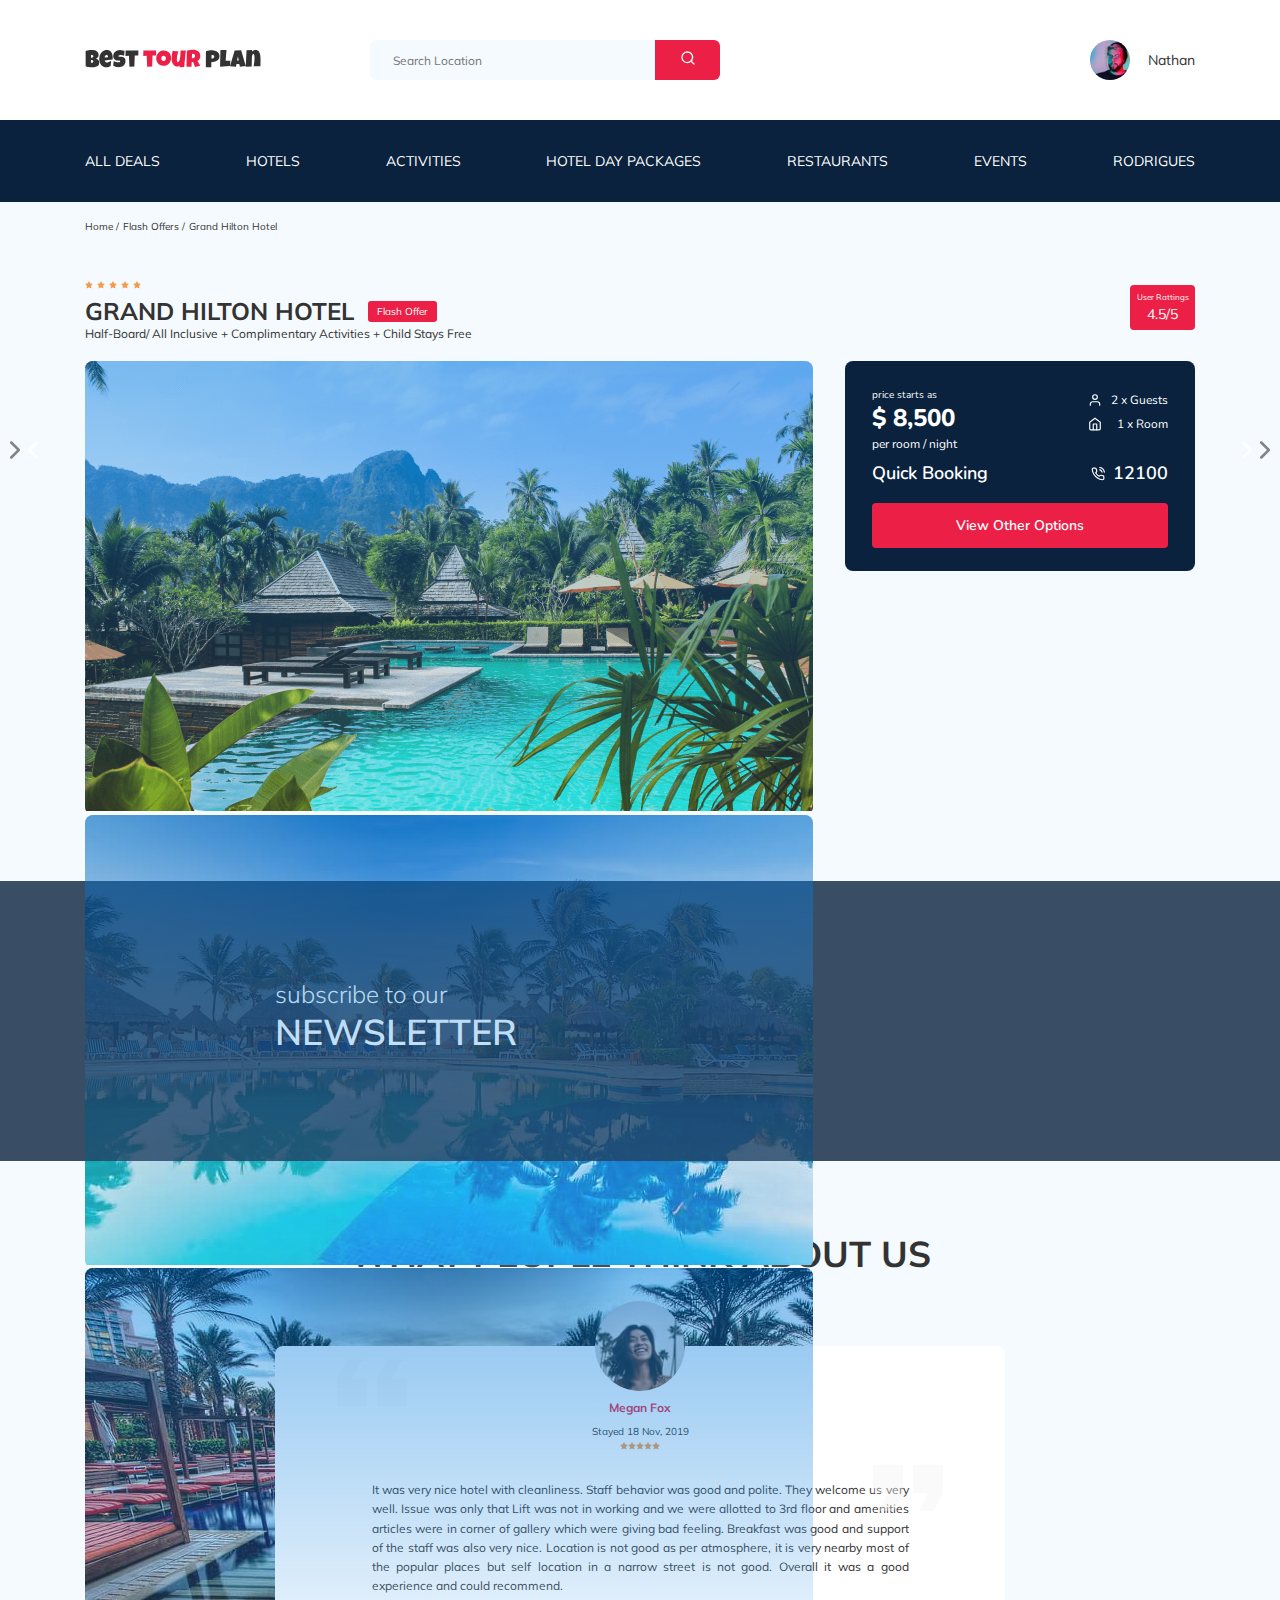
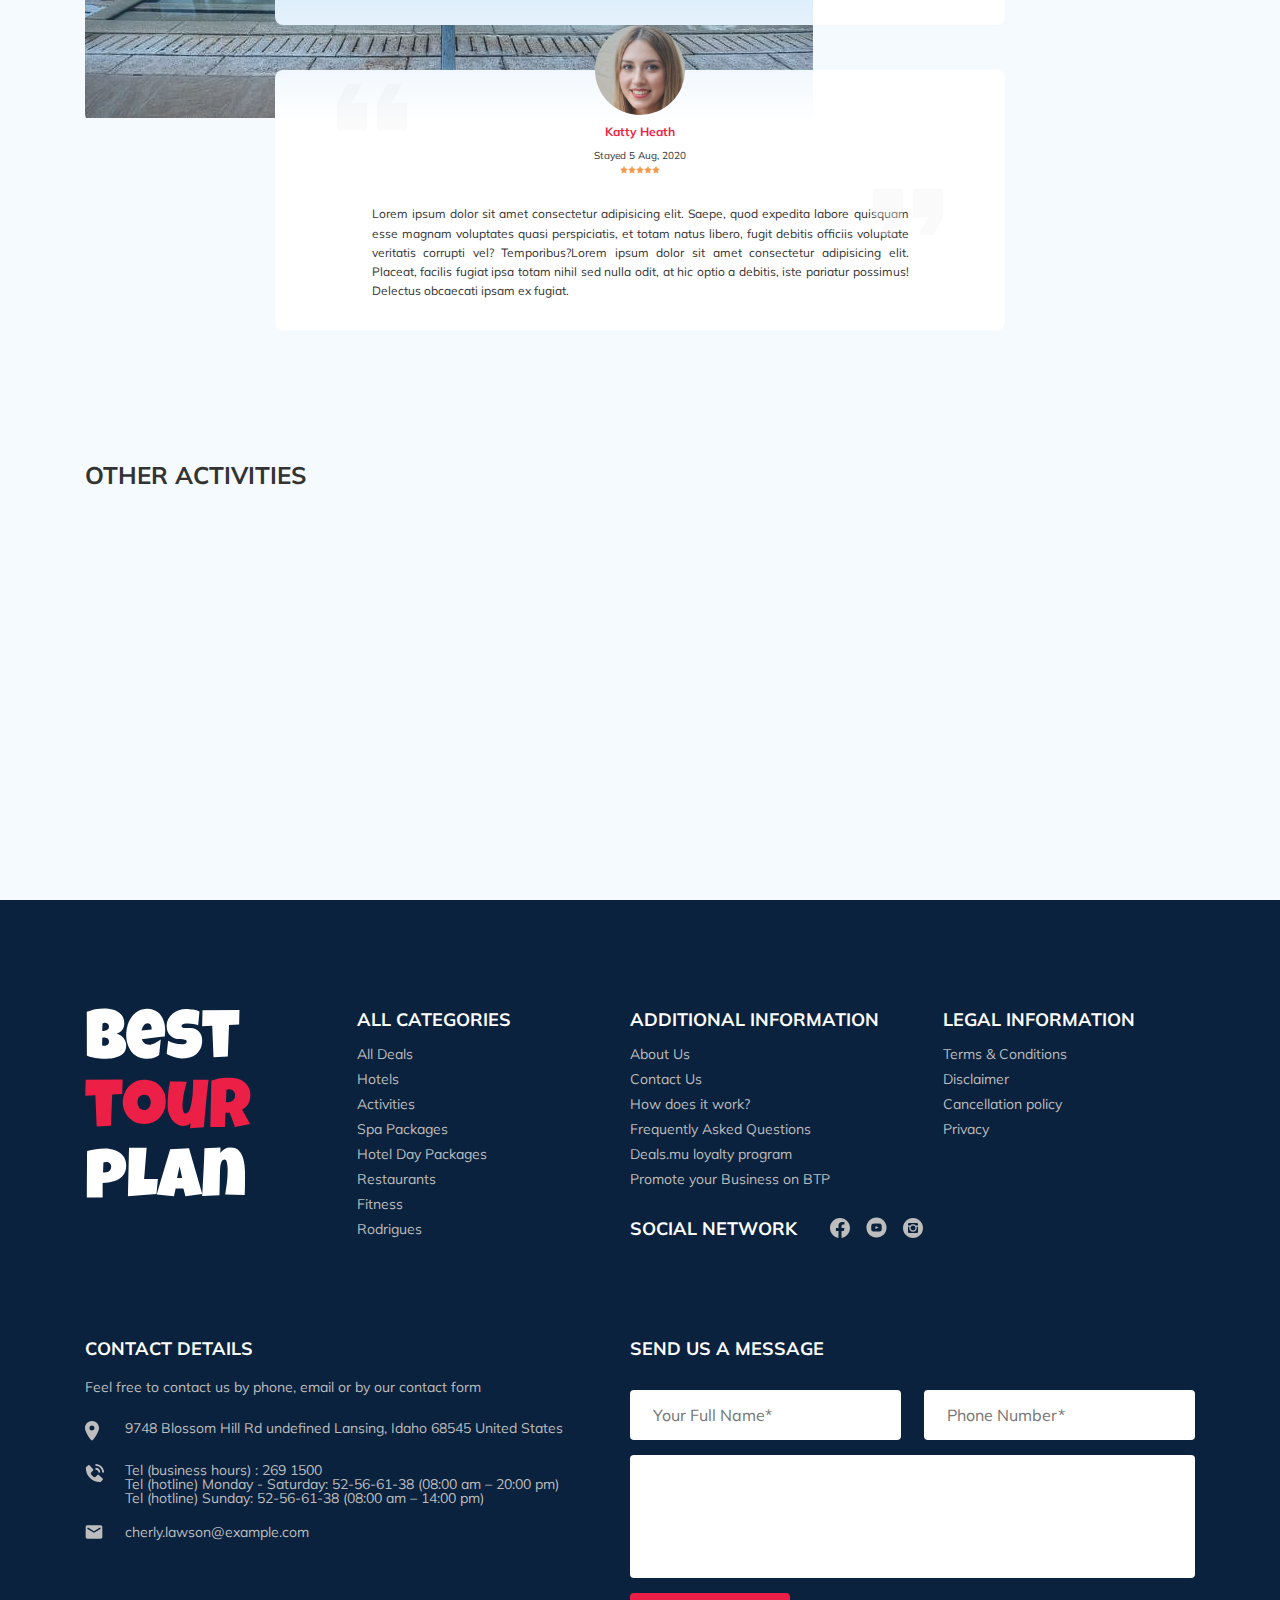
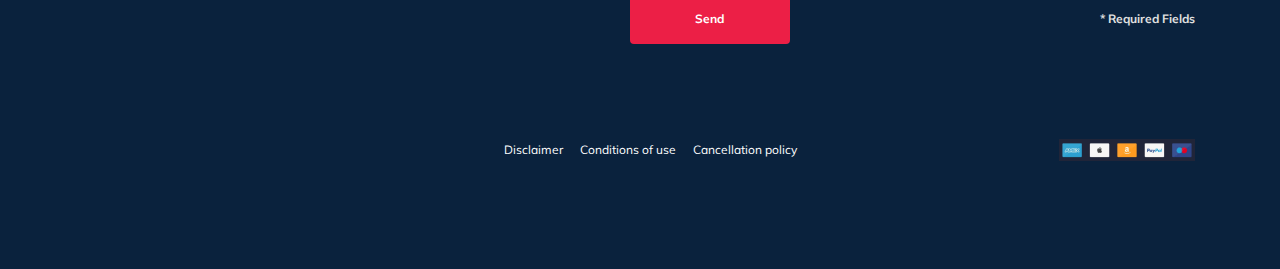
==== commit 3b57caa9: "added: compressed image" ====
--- a/index.html
+++ b/index.html
@@ -43,7 +43,7 @@
     <!-- /.container -->
     <nav class="navbar-buttom">
       <div class="container">
-        <ul class="navigation animate__animated animate__fadeInUp">
+        <ul class="navigation">
           <li class="navigation__item--mobile">
             <a href="#" class="user navbar__user navigation__item--mobile--on">
               <img src="img/user-avatar.jpg" alt="avatar: Nathan" class="user__avatar user__avatar--mobile">
@@ -463,9 +463,17 @@
         </a>
           <h3 class="modal__title modal__title--message">Booking</h3>
           <form action="send.php" method="POST" class="form modal__form">
-            <input type="text" class="input modal__input" placeholder="Your Full Name*" name="name" required autocomplete="off">
-            <input type="tel" class="phone input modal__input" placeholder="Phone Number*" name="phone" required autocomplete="off" data-mask="+7 (999) 999 99 99" minlength="18">
-            <input type="email" class="input modal__input" placeholder="Email*" name="email" required pattern="^[A-Za-z0-9._%+-]+@[A-Za-z0-9.-]+\.[A-Za-z]{2,}$" autocomplete="off">
+            <div class="modal__group">
+              <div class="modal__flex">
+                <input type="text" class="input modal__input" placeholder="Your Full Name*" name="name" required autocomplete="off">
+              </div>
+              <div class="modal__flex">
+                <input type="tel" class="phone input modal__input" placeholder="Phone Number*" name="phone" required autocomplete="off" data-mask="+7 (999) 999 99 99" minlength="18">
+              </div>
+              <div class="modal__flex">
+                <input type="email" class="input modal__input" placeholder="Email*" name="email" required pattern="^[A-Za-z0-9._%+-]+@[A-Za-z0-9.-]+\.[A-Za-z]{2,}$" autocomplete="off">
+              </div>
+            </div>
             <textarea class="area modal__area" placeholder="Message" name="message">
             </textarea>
             <div class="modal__dispatch">
--- a/css/style.css
+++ b/css/style.css
@@ -1,2267 +1,2 @@
-* {
-  -webkit-box-sizing: border-box;
-          box-sizing: border-box;
-}
-
-body {
-  font-family: "Mulish", sans-serif;
-  color: #333333;
-  background-color: #F5FAFE;
-}
-
-.container {
-  max-width: 1110px;
-  margin: auto;
-}
-
-img {
-  max-width: 100%;
-}
-
-.input {
-  background-color: #fff;
-  border-radius: 4px;
-  border: none;
-  padding: 0 23px;
-  height: 50px;
-  -ms-flex-preferred-size: 48%;
-      flex-basis: 48%;
-  outline: none;
-}
-
-.button {
-  min-width: 160px;
-  min-height: 50px;
-  padding: 18px;
-  font-weight: bold;
-  font-size: 12px;
-  line-height: 15px;
-  background-color: #EC1F46;
-  color: #ffffff;
-  border: none;
-  border-radius: 4px;
-  outline: none;
-  cursor: pointer;
-  -webkit-transition: all 150ms linear;
-  transition: all 150ms linear;
-}
-
-.button:hover {
-  background-color: #960a23;
-  color: #E0E0E0;
-  -webkit-transition: all 250ms linear;
-  transition: all 250ms linear;
-}
-
-.area {
-  border-radius: 4px;
-  padding: 18px 23px;
-  height: 123px;
-  width: 100%;
-  resize: none;
-  border: none;
-  outline: none;
-  margin-bottom: 15px;
-}
-
-.invalid {
-  color: #dd0101;
-  font-weight: bold;
-  font-size: 14px;
-  line-height: 23px;
-}
-
-/*! normalize.css v8.0.1 | MIT License | github.com/necolas/normalize.css */
-/* Document
-   ========================================================================== */
-/**
- * 1. Correct the line height in all browsers.
- * 2. Prevent adjustments of font size after orientation changes in iOS.
- */
-html {
-  line-height: 1.15;
-  /* 1 */
-  -webkit-text-size-adjust: 100%;
-  /* 2 */
-}
-
-/* Sections
-   ========================================================================== */
-/**
- * Remove the margin in all browsers.
- */
-body {
-  margin: 0;
-}
-
-/**
- * Render the `main` element consistently in IE.
- */
-main {
-  display: block;
-}
-
-/**
- * Correct the font size and margin on `h1` elements within `section` and
- * `article` contexts in Chrome, Firefox, and Safari.
- */
-h1 {
-  font-size: 2em;
-  margin: 0.67em 0;
-}
-
-/* Grouping content
-   ========================================================================== */
-/**
- * 1. Add the correct box sizing in Firefox.
- * 2. Show the overflow in Edge and IE.
- */
-hr {
-  -webkit-box-sizing: content-box;
-          box-sizing: content-box;
-  /* 1 */
-  height: 0;
-  /* 1 */
-  overflow: visible;
-  /* 2 */
-}
-
-/**
- * 1. Correct the inheritance and scaling of font size in all browsers.
- * 2. Correct the odd `em` font sizing in all browsers.
- */
-pre {
-  font-family: monospace, monospace;
-  /* 1 */
-  font-size: 1em;
-  /* 2 */
-}
-
-/* Text-level semantics
-   ========================================================================== */
-/**
- * Remove the gray background on active links in IE 10.
- */
-a {
-  background-color: transparent;
-}
-
-/**
- * 1. Remove the bottom border in Chrome 57-
- * 2. Add the correct text decoration in Chrome, Edge, IE, Opera, and Safari.
- */
-abbr[title] {
-  border-bottom: none;
-  /* 1 */
-  text-decoration: underline;
-  /* 2 */
-  -webkit-text-decoration: underline dotted;
-          text-decoration: underline dotted;
-  /* 2 */
-}
-
-/**
- * Add the correct font weight in Chrome, Edge, and Safari.
- */
-b,
-strong {
-  font-weight: bolder;
-}
-
-/**
- * 1. Correct the inheritance and scaling of font size in all browsers.
- * 2. Correct the odd `em` font sizing in all browsers.
- */
-code,
-kbd,
-samp {
-  font-family: monospace, monospace;
-  /* 1 */
-  font-size: 1em;
-  /* 2 */
-}
-
-/**
- * Add the correct font size in all browsers.
- */
-small {
-  font-size: 80%;
-}
-
-/**
- * Prevent `sub` and `sup` elements from affecting the line height in
- * all browsers.
- */
-sub,
-sup {
-  font-size: 75%;
-  line-height: 0;
-  position: relative;
-  vertical-align: baseline;
-}
-
-sub {
-  bottom: -0.25em;
-}
-
-sup {
-  top: -0.5em;
-}
-
-/* Embedded content
-   ========================================================================== */
-/**
- * Remove the border on images inside links in IE 10.
- */
-img {
-  border-style: none;
-}
-
-/* Forms
-   ========================================================================== */
-/**
- * 1. Change the font styles in all browsers.
- * 2. Remove the margin in Firefox and Safari.
- */
-button,
-input,
-optgroup,
-select,
-textarea {
-  font-family: inherit;
-  /* 1 */
-  font-size: 100%;
-  /* 1 */
-  line-height: 1.15;
-  /* 1 */
-  margin: 0;
-  /* 2 */
-}
-
-/**
- * Show the overflow in IE.
- * 1. Show the overflow in Edge.
- */
-button,
-input {
-  /* 1 */
-  overflow: visible;
-}
-
-/**
- * Remove the inheritance of text transform in Edge, Firefox, and IE.
- * 1. Remove the inheritance of text transform in Firefox.
- */
-button,
-select {
-  /* 1 */
-  text-transform: none;
-}
-
-/**
- * Correct the inability to style clickable types in iOS and Safari.
- */
-button,
-[type="button"],
-[type="reset"],
-[type="submit"] {
-  -webkit-appearance: button;
-}
-
-/**
- * Remove the inner border and padding in Firefox.
- */
-button::-moz-focus-inner,
-[type="button"]::-moz-focus-inner,
-[type="reset"]::-moz-focus-inner,
-[type="submit"]::-moz-focus-inner {
-  border-style: none;
-  padding: 0;
-}
-
-/**
- * Restore the focus styles unset by the previous rule.
- */
-button:-moz-focusring,
-[type="button"]:-moz-focusring,
-[type="reset"]:-moz-focusring,
-[type="submit"]:-moz-focusring {
-  outline: 1px dotted ButtonText;
-}
-
-/**
- * Correct the padding in Firefox.
- */
-fieldset {
-  padding: 0.35em 0.75em 0.625em;
-}
-
-/**
- * 1. Correct the text wrapping in Edge and IE.
- * 2. Correct the color inheritance from `fieldset` elements in IE.
- * 3. Remove the padding so developers are not caught out when they zero out
- *    `fieldset` elements in all browsers.
- */
-legend {
-  -webkit-box-sizing: border-box;
-          box-sizing: border-box;
-  /* 1 */
-  color: inherit;
-  /* 2 */
-  display: table;
-  /* 1 */
-  max-width: 100%;
-  /* 1 */
-  padding: 0;
-  /* 3 */
-  white-space: normal;
-  /* 1 */
-}
-
-/**
- * Add the correct vertical alignment in Chrome, Firefox, and Opera.
- */
-progress {
-  vertical-align: baseline;
-}
-
-/**
- * Remove the default vertical scrollbar in IE 10+.
- */
-textarea {
-  overflow: auto;
-}
-
-/**
- * 1. Add the correct box sizing in IE 10.
- * 2. Remove the padding in IE 10.
- */
-[type="checkbox"],
-[type="radio"] {
-  -webkit-box-sizing: border-box;
-          box-sizing: border-box;
-  /* 1 */
-  padding: 0;
-  /* 2 */
-}
-
-/**
- * Correct the cursor style of increment and decrement buttons in Chrome.
- */
-[type="number"]::-webkit-inner-spin-button,
-[type="number"]::-webkit-outer-spin-button {
-  height: auto;
-}
-
-/**
- * 1. Correct the odd appearance in Chrome and Safari.
- * 2. Correct the outline style in Safari.
- */
-[type="search"] {
-  -webkit-appearance: textfield;
-  /* 1 */
-  outline-offset: -2px;
-  /* 2 */
-}
-
-/**
- * Remove the inner padding in Chrome and Safari on macOS.
- */
-[type="search"]::-webkit-search-decoration {
-  -webkit-appearance: none;
-}
-
-/**
- * 1. Correct the inability to style clickable types in iOS and Safari.
- * 2. Change font properties to `inherit` in Safari.
- */
-::-webkit-file-upload-button {
-  -webkit-appearance: button;
-  /* 1 */
-  font: inherit;
-  /* 2 */
-}
-
-/* Interactive
-   ========================================================================== */
-/*
- * Add the correct display in Edge, IE 10+, and Firefox.
- */
-details {
-  display: block;
-}
-
-/*
- * Add the correct display in all browsers.
- */
-summary {
-  display: list-item;
-}
-
-/* Misc
-   ========================================================================== */
-/**
- * Add the correct display in IE 10+.
- */
-template {
-  display: none;
-}
-
-/**
- * Add the correct display in IE 10.
- */
-[hidden] {
-  display: none;
-}
-
-.navbar {
-  background-color: #fff;
-}
-
-.navbar-top {
-  display: -webkit-box;
-  display: -ms-flexbox;
-  display: flex;
-  -webkit-box-align: center;
-      -ms-flex-align: center;
-          align-items: center;
-  -webkit-box-pack: justify;
-      -ms-flex-pack: justify;
-          justify-content: space-between;
-  padding-top: 40px;
-  padding-bottom: 40px;
-}
-
-.navbar-top__menu-button {
-  display: none;
-}
-
-.navbar__search {
-  margin: auto;
-  margin-left: 108px;
-}
-
-.navbar-buttom {
-  background-color: #0A223D;
-}
-
-.logo {
-  width: 177px;
-  height: auto;
-}
-
-.navigation {
-  list-style-type: none;
-  margin: 0;
-  padding: 31px 0px;
-  display: -webkit-box;
-  display: -ms-flexbox;
-  display: flex;
-  -webkit-box-align: center;
-      -ms-flex-align: center;
-          align-items: center;
-  -webkit-box-pack: justify;
-      -ms-flex-pack: justify;
-          justify-content: space-between;
-}
-
-.navigation__link {
-  color: #ffffff;
-  text-decoration: none;
-  text-transform: uppercase;
-  font-size: 14px;
-  line-height: 18px;
-}
-
-.navigation__link::after {
-  content: '';
-  display: block;
-  width: 0%;
-  background-color: #E0E0E0;
-  height: 1px;
-  -webkit-transition: 0.6s;
-  transition: 0.6s;
-}
-
-.navigation__link:hover::after {
-  width: 100%;
-}
-
-.navigation__item--mobile {
-  display: none;
-}
-
-.navigation__item--mob {
-  display: none;
-}
-
-.search {
-  display: -webkit-box;
-  display: -ms-flexbox;
-  display: flex;
-  position: relative;
-  overflow: hidden;
-  border-radius: 6px;
-  height: 40px;
-}
-
-.search__input {
-  outline: none;
-  width: 350px;
-  height: 100%;
-  padding-left: 23px;
-  padding-right: 71px;
-  background-color: #F5FAFE;
-  border: none;
-  font-size: 12px;
-  line-height: 15px;
-  color: #333333;
-}
-
-.search__button {
-  outline: none;
-  top: 0;
-  right: 0;
-  position: absolute;
-  height: 100%;
-  width: 65px;
-  border: none;
-  background-color: #EC1F46;
-  cursor: pointer;
-  -webkit-transition: all 150ms linear;
-  transition: all 150ms linear;
-}
-
-.search__button:hover {
-  background-color: #960a23;
-  color: #E0E0E0;
-  -webkit-transition: all 250ms linear;
-  transition: all 250ms linear;
-}
-
-.user {
-  display: -webkit-box;
-  display: -ms-flexbox;
-  display: flex;
-  -webkit-box-align: center;
-      -ms-flex-align: center;
-          align-items: center;
-  text-decoration: none;
-}
-
-.user__avatar {
-  width: 40px;
-  height: 40px;
-  border-radius: 50%;
-  -o-object-fit: cover;
-     object-fit: cover;
-}
-
-.user__name {
-  margin-left: 18px;
-  font-size: 14px;
-  line-height: 18px;
-  color: #333333;
-}
-
-.user__name::after {
-  content: '';
-  display: block;
-  width: 0%;
-  background-color: #333333;
-  height: 1px;
-  -webkit-transition: 0.6s;
-  transition: 0.6s;
-}
-
-.user__name:hover::after {
-  width: 100%;
-}
-
-.breadcrumb-list {
-  display: -webkit-box;
-  display: -ms-flexbox;
-  display: flex;
-  -webkit-box-align: center;
-      -ms-flex-align: center;
-          align-items: center;
-  padding: 18px 0px;
-  margin: 0;
-  list-style: none;
-}
-
-.breadcrumb-list__link {
-  text-decoration: none;
-  color: inherit;
-}
-
-.breadcrumb-list__item {
-  font-size: 10px;
-  line-height: 13px;
-}
-
-.breadcrumb-list__item:not(:last-child)::after {
-  content: '/';
-  margin-right: 4px;
-}
-
-.stars {
-  -ms-flex-preferred-size: 100%;
-      flex-basis: 100%;
-}
-
-.hotel {
-  padding-top: 23px;
-  padding-bottom: 70px;
-}
-
-.hotel-info {
-  display: -webkit-box;
-  display: -ms-flexbox;
-  display: flex;
-  -webkit-box-pack: justify;
-      -ms-flex-pack: justify;
-          justify-content: space-between;
-  -webkit-box-align: center;
-      -ms-flex-align: center;
-          align-items: center;
-  padding-bottom: 20px;
-}
-
-.hotel-info__offer {
-  margin-left: 14px;
-  margin-top: 4px;
-}
-
-.hotel-info__name {
-  margin-top: 4px;
-  margin-bottom: 0;
-}
-
-.hotel-name {
-  font-size: 24px;
-  line-height: 30px;
-}
-
-.hotel-description {
-  margin: 0;
-  font-size: 12px;
-  line-height: 15px;
-  color: #333333;
-}
-
-.hotel-wrapper {
-  display: -webkit-box;
-  display: -ms-flexbox;
-  display: flex;
-  -ms-flex-wrap: wrap;
-      flex-wrap: wrap;
-  -webkit-box-align: center;
-      -ms-flex-align: center;
-          align-items: center;
-}
-
-.hotel-slider {
-  width: 728px;
-  height: 450px;
-}
-
-.hotel-slider__item {
-  width: 100%;
-  height: 100%px;
-  position: relative;
-  border-radius: 8px;
-  overflow: hidden;
-}
-
-.hotel-slider__item::after {
-  content: '';
-  position: absolute;
-  width: 100%;
-  height: 100%;
-  top: 0;
-  bottom: 0;
-  right: 0;
-  left: 0;
-  background: -webkit-gradient(linear, left top, left bottom, from(rgba(0, 122, 223, 0.48)), to(rgba(255, 255, 255, 0.128)));
-  background: linear-gradient(180deg, rgba(0, 122, 223, 0.48) 0%, rgba(255, 255, 255, 0.128) 100%);
-  z-index: 15;
-}
-
-.hotel-slider__button {
-  position: absolute;
-  top: 50%;
-  -webkit-transform: translateY(-50%);
-          transform: translateY(-50%);
-  width: 30px;
-  height: 30px;
-  border: none;
-  z-index: 99;
-  cursor: pointer;
-  outline: none;
-  background-repeat: no-repeat;
-  background-position: center;
-  background-size: 10px;
-  background-color: transparent;
-}
-
-.hotel-slider__button--next {
-  right: 18px;
-  background-image: url(../img/arrow-next.svg);
-}
-
-.hotel-slider__button--prev {
-  left: 18px;
-  background-image: url(../img/arrow-prev.svg);
-}
-
-.hotel .swiper-container {
-  margin-left: 0;
-}
-
-.hotel .offer {
-  padding: 4px 9px;
-  background-color: #EC1F46;
-  border-radius: 3px;
-  font-size: 10px;
-  line-height: 13px;
-  color: #ffffff;
-}
-
-.hotel .rating {
-  max-width: 65px;
-  min-height: 45px;
-  text-align: center;
-  color: #ffffff;
-  background-color: #EC1F46;
-  border-radius: 4px;
-}
-
-.hotel .rating__text {
-  font-size: 8px;
-  line-height: 10px;
-}
-
-.hotel .rating__counter {
-  font-size: 14px;
-  line-height: 18px;
-}
-
-.hotel-grid {
-  display: -webkit-box;
-  display: -ms-flexbox;
-  display: flex;
-  -webkit-box-pack: justify;
-      -ms-flex-pack: justify;
-          justify-content: space-between;
-}
-
-.hotel-guide {
-  font-family: "Nunito", sans-serif;
-  display: -webkit-box;
-  display: -ms-flexbox;
-  display: flex;
-  -webkit-box-orient: vertical;
-  -webkit-box-direction: normal;
-      -ms-flex-direction: column;
-          flex-direction: column;
-  -webkit-box-pack: justify;
-      -ms-flex-pack: justify;
-          justify-content: space-between;
-}
-
-.booking {
-  background-color: #0A223D;
-  color: #ffffff;
-  border-radius: 8px;
-  width: 350px;
-  height: 210px;
-  padding: 27px;
-}
-
-.booking__info {
-  display: -webkit-box;
-  display: -ms-flexbox;
-  display: flex;
-  -webkit-box-pack: justify;
-      -ms-flex-pack: justify;
-          justify-content: space-between;
-  margin-bottom: 9px;
-}
-
-.booking__price {
-  display: -webkit-box;
-  display: -ms-flexbox;
-  display: flex;
-  -webkit-box-orient: vertical;
-  -webkit-box-direction: normal;
-      -ms-flex-direction: column;
-          flex-direction: column;
-}
-
-.booking__start {
-  font-weight: normal;
-  font-size: 10px;
-  line-height: 14px;
-}
-
-.booking__pricetag {
-  font-weight: 800;
-  font-size: 24px;
-  line-height: 33px;
-  margin-bottom: 1px;
-}
-
-.booking__perroom {
-  font-weight: normal;
-  font-size: 12px;
-  line-height: 16px;
-}
-
-.booking__capacity {
-  margin-top: 4px;
-}
-
-.booking__text {
-  display: -webkit-box;
-  display: -ms-flexbox;
-  display: flex;
-  -webkit-box-align: center;
-      -ms-flex-align: center;
-          align-items: center;
-  -webkit-box-pack: justify;
-      -ms-flex-pack: justify;
-          justify-content: space-between;
-  font-weight: normal;
-  font-size: 12px;
-  line-height: 16px;
-  margin-bottom: 8px;
-}
-
-.booking__description {
-  margin-left: 9px;
-}
-
-.booking__call-center {
-  display: -webkit-box;
-  display: -ms-flexbox;
-  display: flex;
-  -webkit-box-align: center;
-      -ms-flex-align: center;
-          align-items: center;
-  -webkit-box-pack: justify;
-      -ms-flex-pack: justify;
-          justify-content: space-between;
-  margin-bottom: 17px;
-}
-
-.booking__quick {
-  font-weight: 600;
-  font-size: 18px;
-  line-height: 25px;
-}
-
-.booking__number {
-  display: -webkit-box;
-  display: -ms-flexbox;
-  display: flex;
-  -webkit-box-align: center;
-      -ms-flex-align: center;
-          align-items: center;
-  -webkit-box-pack: justify;
-      -ms-flex-pack: justify;
-          justify-content: space-between;
-  font-weight: 600;
-  font-size: 18px;
-  line-height: 25px;
-  text-decoration: none;
-  cursor: pointer;
-  color: inherit;
-  -webkit-transition: 0.5s;
-  transition: 0.5s;
-}
-
-.booking__number:hover {
-  -webkit-filter: brightness(50%);
-          filter: brightness(50%);
-}
-
-.booking__num {
-  margin-left: 8px;
-}
-
-.booking__button {
-  width: 100%;
-  font-weight: 600;
-  font-size: 14px;
-  line-height: 19px;
-  min-height: 45px;
-  padding-top: 13px;
-  padding-bottom: 13px;
-  border-radius: 4px;
-  border: none;
-  outline: none;
-  color: inherit;
-  background-color: #EC1F46;
-  cursor: pointer;
-  -webkit-transition: all 150ms linear;
-  transition: all 150ms linear;
-}
-
-.booking__button:hover {
-  background-color: #960a23;
-  color: #E0E0E0;
-  -webkit-transition: all 250ms linear;
-  transition: all 250ms linear;
-}
-
-.map {
-  width: 347px;
-  height: 213px;
-  border-radius: 10px;
-  overflow: hidden;
-}
-
-.newsletter {
-  position: relative;
-  padding: 98px 0 87px 0;
-  background-image: url(../img/newsletter-background.jpg);
-  background-repeat: no-repeat;
-  background-size: cover;
-  background-position: center;
-  background: transparent;
-}
-
-.newsletter:before {
-  content: '';
-  position: absolute;
-  top: 0;
-  bottom: 0;
-  right: 0;
-  left: 0;
-  height: 100%;
-  width: 100%;
-  background-color: rgba(10, 34, 61, 0.8);
-}
-
-.newsletter-container {
-  display: -webkit-box;
-  display: -ms-flexbox;
-  display: flex;
-  -webkit-box-align: center;
-      -ms-flex-align: center;
-          align-items: center;
-  -webkit-box-pack: justify;
-      -ms-flex-pack: justify;
-          justify-content: space-between;
-  margin: auto;
-  position: relative;
-  max-width: 731px;
-}
-
-.newsletter-title {
-  color: #ffffff;
-  font-weight: 300;
-  font-size: 24px;
-  line-height: 30px;
-  margin-top: 0;
-}
-
-.newsletter-title__strong {
-  display: block;
-  font-weight: 600;
-  font-size: 36px;
-  line-height: 45px;
-  text-transform: uppercase;
-}
-
-.subscribe {
-  position: relative;
-  width: 350px;
-  height: 55px;
-  border-radius: 4px;
-  overflow: hidden;
-}
-
-.subscribe__input {
-  position: absolute;
-  font-weight: 300;
-  font-size: 14px;
-  line-height: 18px;
-  border: none;
-  width: 100%;
-  padding-left: 33px;
-  padding-right: 75px;
-  height: 100%;
-}
-
-.subscribe__button {
-  position: absolute;
-  font-weight: bold;
-  font-size: 12px;
-  line-height: 15px;
-  top: 0;
-  right: 0;
-  height: 100%;
-  min-width: 65px;
-  border: none;
-  cursor: pointer;
-  outline: none;
-  background-color: #EC1F46;
-  color: #ffffff;
-  -webkit-transition: all 150ms linear;
-  transition: all 150ms linear;
-}
-
-.subscribe__button:hover {
-  background-color: #960a23;
-  color: #E0E0E0;
-  -webkit-transition: all 250ms linear;
-  transition: all 250ms linear;
-}
-
-.reviews {
-  padding: 40px 0 70px 0;
-}
-
-.reviews__title {
-  font-weight: 700;
-  font-size: 36px;
-  line-height: 45px;
-  text-align: center;
-  text-transform: uppercase;
-  margin-bottom: 70px;
-  font-style: normal;
-}
-
-.reviews-slider__item {
-  position: relative;
-  display: -webkit-box;
-  display: -ms-flexbox;
-  display: flex;
-  -webkit-box-orient: vertical;
-  -webkit-box-direction: normal;
-      -ms-flex-direction: column;
-          flex-direction: column;
-  -webkit-box-align: center;
-      -ms-flex-align: center;
-          align-items: center;
-  max-width: 730px;
-  margin: 45px auto 0;
-  background-color: #fff;
-  border-radius: 8px;
-  padding: 0 62px 30px;
-}
-
-.reviews-slider__item::before {
-  content: '';
-  position: absolute;
-  top: 13px;
-  left: 62px;
-  width: 70px;
-  height: 47px;
-  background-image: url(../img/quote-left.svg);
-  background-repeat: no-repeat;
-}
-
-.reviews-slider__item::after {
-  content: '';
-  position: absolute;
-  top: 118px;
-  right: 62px;
-  width: 70px;
-  height: 47px;
-  background-image: url(../img/quote-right.svg);
-  background-repeat: no-repeat;
-}
-
-.reviews-slider__button {
-  position: absolute;
-  top: 50%;
-  -webkit-transform: translateY(-50%);
-          transform: translateY(-50%);
-  width: 30px;
-  height: 30px;
-  background-repeat: no-repeat;
-  background-size: 10px;
-  background-position: center;
-  border: none;
-  background-color: transparent;
-  cursor: pointer;
-  outline: none;
-  z-index: 99;
-}
-
-.reviews-slider__button--prev {
-  background-image: url(../img/arrow-prev-secondary.svg);
-  left: 0;
-}
-
-.reviews-slider__button--next {
-  background-image: url(../img/arrow-next-secondary.svg);
-  right: 0;
-}
-
-.reviews-slider__profile {
-  display: -webkit-box;
-  display: -ms-flexbox;
-  display: flex;
-  -webkit-box-orient: vertical;
-  -webkit-box-direction: normal;
-      -ms-flex-direction: column;
-          flex-direction: column;
-  -webkit-box-align: center;
-      -ms-flex-align: center;
-          align-items: center;
-  margin-top: -45px;
-  margin-bottom: 30px;
-}
-
-.reviews-slider__avatar {
-  width: 90px;
-  height: 90px;
-  border-radius: 50%;
-  -o-object-fit: cover;
-     object-fit: cover;
-  margin-bottom: 9px;
-}
-
-.reviews-slider__username {
-  color: #EC1F46;
-  font-weight: bold;
-  font-size: 12px;
-  line-height: 15px;
-  margin-top: 0;
-  margin-bottom: 10px;
-}
-
-.reviews-slider__date {
-  font-weight: normal;
-  font-size: 10px;
-  line-height: 13px;
-  margin-bottom: 4px;
-}
-
-.reviews-slider__rating {
-  display: -webkit-box;
-  display: -ms-flexbox;
-  display: flex;
-  -webkit-box-align: center;
-      -ms-flex-align: center;
-          align-items: center;
-}
-
-.reviews-slider__text {
-  max-width: 537px;
-  font-style: normal;
-  font-weight: normal;
-  font-size: 12px;
-  line-height: 160%;
-  text-align: justify;
-  margin: auto;
-}
-
-.activities {
-  padding: 60px 0 98px 0;
-}
-
-.activities__title {
-  font-weight: bold;
-  font-size: 24px;
-  line-height: 30px;
-  text-transform: uppercase;
-  margin-top: 0;
-  margin-bottom: 57px;
-}
-
-.activities-container {
-  display: -webkit-box;
-  display: -ms-flexbox;
-  display: flex;
-  -webkit-box-pack: justify;
-      -ms-flex-pack: justify;
-          justify-content: space-between;
-}
-
-.card {
-  position: relative;
-  display: -webkit-box;
-  display: -ms-flexbox;
-  display: flex;
-  -webkit-box-orient: vertical;
-  -webkit-box-direction: normal;
-      -ms-flex-direction: column;
-          flex-direction: column;
-  -webkit-box-align: start;
-      -ms-flex-align: start;
-          align-items: flex-start;
-  padding: 24px 26px;
-  width: 255px;
-  height: 255px;
-  border-radius: 6px;
-  overflow: hidden;
-}
-
-.card::before {
-  content: '';
-  position: absolute;
-  background: linear-gradient(179.83deg, rgba(196, 196, 196, 0) 35.34%, #0A223D 99.85%);
-  left: 0;
-  right: 0;
-  top: 0;
-  bottom: 0;
-  z-index: -1;
-}
-
-.card__image {
-  position: absolute;
-  width: 100%;
-  height: 100%;
-  -o-object-fit: cover;
-     object-fit: cover;
-  left: 0;
-  right: 0;
-  top: 0;
-  bottom: 0;
-  z-index: -2;
-}
-
-.card__title {
-  margin-top: auto;
-  margin-bottom: 18px;
-  font-weight: bold;
-  font-size: 16px;
-  line-height: 20px;
-  color: #ffffff;
-}
-
-.card__button {
-  font-weight: 500;
-  font-size: 12px;
-  line-height: 16px;
-  border: none;
-  border-radius: 4px;
-  cursor: pointer;
-  outline: none;
-  padding: 7px 22px;
-  background-color: #EC1F46;
-  color: #ffffff;
-  -webkit-transition: all 150ms linear;
-  transition: all 150ms linear;
-}
-
-.card__button:hover {
-  background-color: #960a23;
-  color: #E0E0E0;
-  -webkit-transition: all 250ms linear;
-  transition: all 250ms linear;
-}
-
-.footer {
-  background-color: #0A223D;
-  color: #ffffff;
-  padding: 108px 25px;
-}
-
-.footer-container {
-  display: -ms-grid;
-  display: grid;
-  -ms-grid-columns: (minmax(min-content, 1fr))[4];
-      grid-template-columns: repeat(4, minmax(-webkit-min-content, 1fr));
-      grid-template-columns: repeat(4, minmax(min-content, 1fr));
-  grid-gap: 20px;
-  grid-auto-rows: minmax(40px, -webkit-min-content);
-  grid-auto-rows: minmax(40px, min-content);
-}
-
-.footer__btp {
-  -ms-grid-row: 1;
-  -ms-grid-row-span: 2;
-  grid-row: 1 / 3;
-}
-
-.footer__logo {
-  width: 166px;
-  -ms-flex-item-align: stretch;
-      -ms-grid-row-align: stretch;
-      align-self: stretch;
-}
-
-.footer__categories {
-  -ms-grid-row: 1;
-  -ms-grid-row-span: 3;
-  grid-row: 1 / 4;
-}
-
-.footer__social-network {
-  -ms-flex-wrap: wrap;
-      flex-wrap: wrap;
-  -ms-flex-preferred-size: 100%;
-      flex-basis: 100%;
-  -ms-grid-row: 2;
-  -ms-grid-row-span: 2;
-  grid-row: 2 / 4;
-}
-
-.footer__contact-detail {
-  -ms-grid-column: 1;
-  -ms-grid-column-span: 2;
-  grid-column: 1 / 3;
-}
-
-.footer__feedback {
-  -ms-grid-column: 3;
-  -ms-grid-column-span: 2;
-  grid-column: 3 / 5;
-}
-
-.footer__form {
-  display: -webkit-box;
-  display: -ms-flexbox;
-  display: flex;
-  -webkit-box-align: center;
-      -ms-flex-align: center;
-          align-items: center;
-  -webkit-box-pack: justify;
-      -ms-flex-pack: justify;
-          justify-content: space-between;
-  -ms-flex-wrap: wrap;
-      flex-wrap: wrap;
-}
-
-.footer__email {
-  text-decoration: none;
-  color: #BDBDBD;
-  -webkit-transition: 0.5s;
-  transition: 0.5s;
-}
-
-.footer__email:hover {
-  color: #ffffff;
-  -webkit-transition: 0.2s;
-  transition: 0.2s;
-}
-
-.footer__phone {
-  text-decoration: none;
-  color: #BDBDBD;
-  -webkit-transition: 0.5s;
-  transition: 0.5s;
-}
-
-.footer__phone:hover {
-  color: #ffffff;
-  -webkit-transition: 0.2s;
-  transition: 0.2s;
-}
-
-.footer__title {
-  font-weight: bold;
-  font-size: 18px;
-  line-height: 23px;
-  text-transform: uppercase;
-  margin-top: 0;
-  margin-bottom: 16px;
-}
-
-.footer__title--message {
-  margin-bottom: 30px;
-}
-
-.footer__ul {
-  padding: 0;
-  margin: 0;
-  list-style: none;
-}
-
-.footer__li {
-  font-weight: normal;
-  font-size: 14px;
-  line-height: 160%;
-}
-
-.footer__item {
-  display: -webkit-box;
-  display: -ms-flexbox;
-  display: flex;
-  -webkit-box-align: start;
-      -ms-flex-align: start;
-          align-items: flex-start;
-  font-weight: normal;
-  font-size: 14px;
-  line-height: 100%;
-  color: #BDBDBD;
-}
-
-.footer__item--li {
-  margin-bottom: 20px;
-}
-
-.footer__icon-wrapper {
-  min-width: 40px;
-}
-
-.footer__link {
-  text-decoration: none;
-  color: #BDBDBD;
-  margin-bottom: 10px;
-}
-
-.footer__link::after {
-  content: '';
-  display: block;
-  width: 0%;
-  background-color: #E0E0E0;
-  height: 1px;
-  -webkit-transition: 0.6s;
-  transition: 0.6s;
-}
-
-.footer__link:hover::after {
-  width: 100%;
-}
-
-.footer__text {
-  font-weight: normal;
-  font-size: 14px;
-  line-height: 160%;
-  margin-bottom: 22px;
-  color: #BDBDBD;
-}
-
-.footer__area {
-  -ms-flex-preferred-size: 100%;
-      flex-basis: 100%;
-}
-
-.footer__social-network {
-  display: -webkit-box;
-  display: -ms-flexbox;
-  display: flex;
-  -webkit-box-align: start;
-      -ms-flex-align: start;
-          align-items: start;
-  -webkit-box-pack: justify;
-      -ms-flex-pack: justify;
-          justify-content: space-between;
-  width: 293px;
-}
-
-.footer__social-link {
-  margin-left: 12px;
-  text-decoration: none;
-}
-
-.footer__social-icon {
-  -webkit-transition: 0.5s;
-  transition: 0.5s;
-}
-
-.footer__social-icon:hover {
-  -webkit-filter: brightness(150%);
-          filter: brightness(150%);
-}
-
-.footer__icon-wrapper {
-  min-width: 40px;
-}
-
-.footer__input {
-  width: 100%;
-}
-
-.footer__input--group {
-  margin-bottom: 15px;
-  -ms-flex-preferred-size: 48%;
-      flex-basis: 48%;
-}
-
-.footer__info {
-  font-weight: bold;
-  font-size: 12px;
-  line-height: 15px;
-  color: #E0E0E0;
-}
-
-.footer__form {
-  -ms-flex-wrap: wrap;
-      flex-wrap: wrap;
-}
-
-.footer-bottom {
-  display: -webkit-box;
-  display: -ms-flexbox;
-  display: flex;
-  padding-top: 95px;
-  -webkit-box-orient: horizontal;
-  -webkit-box-direction: reverse;
-      -ms-flex-direction: row-reverse;
-          flex-direction: row-reverse;
-}
-
-.footer-bottom__link {
-  color: #ffffff;
-  text-decoration: none;
-  font-weight: normal;
-  font-size: 12px;
-  line-height: 15px;
-  margin-right: 13px;
-  -webkit-box-ordinal-group: 2;
-      -ms-flex-order: 1;
-          order: 1;
-  -ms-flex-preferred-size: 50%;
-      flex-basis: 50%;
-  -webkit-transition: 0.5s;
-  transition: 0.5s;
-}
-
-.footer-bottom__link:hover {
-  -webkit-filter: brightness(50%);
-          filter: brightness(50%);
-  -webkit-transition: 0.2s;
-  transition: 0.2s;
-}
-
-.footer-bottom__info {
-  -webkit-box-ordinal-group: 2;
-      -ms-flex-order: 1;
-          order: 1;
-  -ms-flex-preferred-size: 50%;
-      flex-basis: 50%;
-}
-
-.footer__location {
-  text-decoration: none;
-  color: #BDBDBD;
-  -webkit-transition: 0.5s;
-  transition: 0.5s;
-}
-
-.footer__location:hover {
-  color: #ffffff;
-  -webkit-transition: 0.2s;
-  transition: 0.2s;
-}
-
-.modal__overlay {
-  position: fixed;
-  top: 0;
-  left: 0;
-  right: 0;
-  bottom: 0;
-  background: rgba(0, 143, 223, 0.39);
-  z-index: 100;
-  visibility: hidden;
-}
-
-.modal__overlay--visible {
-  visibility: visible;
-}
-
-.modal__dialog {
-  position: fixed;
-  z-index: 101;
-  min-height: 478px;
-  max-width: 478px;
-  padding: 33px 88px;
-  border-radius: 8px;
-  background-color: #0A223D;
-  color: #ffffff;
-  left: 50%;
-  top: 50%;
-  -webkit-transform: translate(-50%, -50%);
-          transform: translate(-50%, -50%);
-  visibility: hidden;
-}
-
-.modal__dialog--visible {
-  visibility: visible;
-}
-
-.modal__close {
-  position: absolute;
-  top: 17px;
-  right: 18px;
-  -webkit-transition: none;
-  transition: none;
-}
-
-.modal__close:hover {
-  -webkit-filter: brightness(50%);
-          filter: brightness(50%);
-  -webkit-transition: 0.3s;
-  transition: 0.3s;
-}
-
-.modal__title {
-  font-weight: bold;
-  font-size: 18px;
-  line-height: 23px;
-  text-transform: uppercase;
-  margin-top: 0;
-  margin-bottom: 15px;
-  text-align: center;
-}
-
-.modal__input {
-  width: 100%;
-  margin-bottom: 0;
-  margin-top: 15px;
-}
-
-.modal__area {
-  margin-bottom: 0;
-  margin-top: 15px;
-}
-
-.modal__button {
-  -webkit-transition: none;
-  transition: none;
-}
-
-.modal__dispatch {
-  display: -webkit-box;
-  display: -ms-flexbox;
-  display: flex;
-  -webkit-box-align: center;
-      -ms-flex-align: center;
-          align-items: center;
-  -webkit-box-pack: justify;
-      -ms-flex-pack: justify;
-          justify-content: space-between;
-  margin-top: 15px;
-}
-
-.modal__info {
-  color: #E0E0E0;
-}
-
-@media (max-width: 1200px) {
-  .container {
-    max-width: 960px;
-  }
-  .hotel-slider {
-    width: 590px;
-  }
-  .swiper-slide__image {
-    height: 100%;
-    -o-object-fit: cover;
-       object-fit: cover;
-  }
-  .card {
-    width: 230px;
-    height: 230px;
-  }
-  .footer__input--group {
-    -ms-flex-preferred-size: 100%;
-        flex-basis: 100%;
-  }
-}
-
-@media (max-width: 992px) {
-  .container, .newsletter-container {
-    max-width: 700px;
-  }
-  .logo {
-    width: 132px;
-  }
-  .navbar-top {
-    padding-top: 30px;
-    padding-bottom: 30px;
-  }
-  .navbar__search {
-    margin-left: auto;
-  }
-  .search__input {
-    max-width: 340px;
-  }
-  .search__button {
-    -webkit-transition: none;
-    transition: none;
-  }
-  .search__button:hover {
-    -webkit-transition: none;
-    transition: none;
-    color: #ffffff;
-    background-color: #EC1F46;
-  }
-  .user__name::after {
-    content: none;
-  }
-  .navigation {
-    padding-top: 22px;
-    padding-bottom: 22px;
-  }
-  .navigation__link {
-    font-size: 12px;
-    line-height: 15px;
-    -webkit-transition: none;
-    transition: none;
-  }
-  .navigation__link::after {
-    content: none;
-  }
-  .hotel-grid {
-    -webkit-box-orient: vertical;
-    -webkit-box-direction: normal;
-        -ms-flex-direction: column;
-            flex-direction: column;
-  }
-  .hotel-guide {
-    -webkit-box-orient: horizontal;
-    -webkit-box-direction: normal;
-        -ms-flex-direction: row;
-            flex-direction: row;
-  }
-  .hotel-slider {
-    width: 100%;
-    margin-bottom: 30px;
-  }
-  .booking {
-    width: 340px;
-  }
-  .booking__button {
-    -webkit-transition: none;
-    transition: none;
-  }
-  .booking__button:hover {
-    -webkit-transition: none;
-    transition: none;
-    color: #ffffff;
-    background-color: #EC1F46;
-  }
-  .booking__number {
-    -webkit-transition: none;
-    transition: none;
-  }
-  .booking__number:hover {
-    -webkit-filter: none;
-            filter: none;
-  }
-  .subscribe__button {
-    -webkit-transition: none;
-    transition: none;
-  }
-  .subscribe__button:hover {
-    -webkit-transition: none;
-    transition: none;
-    color: #ffffff;
-    background-color: #EC1F46;
-  }
-  .map {
-    width: 340px;
-  }
-  .reviews-slider__item {
-    max-width: 580px;
-  }
-  .activities-container {
-    -ms-flex-wrap: wrap;
-        flex-wrap: wrap;
-  }
-  .activities__title {
-    margin-bottom: 57px;
-  }
-  .activities__card {
-    margin-bottom: 20px;
-  }
-  .card {
-    width: 340px;
-    height: 255px;
-  }
-  .card__button {
-    -webkit-transition: none;
-    transition: none;
-  }
-  .card__button:hover {
-    -webkit-transition: none;
-    transition: none;
-    color: #ffffff;
-    background-color: #EC1F46;
-  }
-  .footer-container {
-    -ms-grid-columns: (1fr)[6];
-        grid-template-columns: repeat(6, 1fr);
-    grid-row-gap: 40px;
-  }
-  .footer__btp {
-    -ms-grid-row: 1;
-    -ms-grid-row-span: 1;
-    grid-row: 1 / 2;
-    grid-column: span 2;
-  }
-  .footer__logo {
-    width: 104px;
-    height: 120px;
-  }
-  .footer__link::after {
-    content: none;
-  }
-  .footer__social-network {
-    -ms-grid-row: 1;
-    -ms-grid-row-span: 1;
-    grid-row: 1 / 2;
-    grid-column: span 4;
-    -ms-flex-item-align: center;
-        -ms-grid-row-align: center;
-        align-self: center;
-  }
-  .footer__social-icon {
-    -webkit-transition: none;
-    transition: none;
-  }
-  .footer__social-icon:hover {
-    -webkit-filter: none;
-            filter: none;
-  }
-  .footer__categories {
-    -ms-grid-row: 2;
-    -ms-grid-row-span: 1;
-    grid-row: 2 / 3;
-    grid-column: span 2;
-  }
-  .footer__additional {
-    grid-column: span 2;
-  }
-  .footer__legal {
-    grid-column: span 2;
-  }
-  .footer__contact-detail {
-    grid-column: span 4;
-  }
-  .footer__feedback {
-    -ms-grid-column: 1;
-    -ms-grid-column-span: 1;
-    grid-column: 1 / 2;
-    grid-column: span 5;
-  }
-  .footer-bottom {
-    padding-top: 56px;
-  }
-  .footer-bottom__info {
-    -ms-flex-preferred-size: 100%;
-        flex-basis: 100%;
-  }
-  .footer-bottom__link {
-    -webkit-transition: none;
-    transition: none;
-  }
-  .footer-bottom__link:hover {
-    -webkit-filter: none;
-            filter: none;
-    -webkit-transition: none;
-    transition: none;
-  }
-  .footer__input--group {
-    -ms-flex-preferred-size: 48%;
-        flex-basis: 48%;
-  }
-  .footer__phone, .footer__email, .footer__location, .footer__link {
-    -webkit-transition: none;
-    transition: none;
-  }
-  .footer__phone:hover, .footer__email:hover, .footer__location:hover, .footer__link:hover {
-    color: inherit;
-    -webkit-transition: none;
-    transition: none;
-  }
-  .footer__button {
-    -webkit-transition: none;
-    transition: none;
-  }
-  .footer__button:hover {
-    -webkit-transition: none;
-    transition: none;
-    color: #ffffff;
-    background-color: #EC1F46;
-  }
-  .modal__close:hover {
-    -webkit-filter: none;
-            filter: none;
-    -webkit-transition: none;
-    transition: none;
-  }
-  .modal__button:hover {
-    color: #ffffff;
-    background-color: #EC1F46;
-    -webkit-transition: none;
-    transition: none;
-  }
-  .modal__dispatch {
-    -webkit-box-orient: vertical;
-    -webkit-box-direction: normal;
-        -ms-flex-direction: column;
-            flex-direction: column;
-    -webkit-box-align: start;
-        -ms-flex-align: start;
-            align-items: flex-start;
-  }
-  .modal__button {
-    width: 100%;
-  }
-  .modal__info {
-    margin-bottom: 15px;
-    -webkit-box-ordinal-group: 0;
-        -ms-flex-order: -1;
-            order: -1;
-  }
-}
-
-@media (max-width: 768px) {
-  body {
-    padding-top: 78px;
-  }
-  .container {
-    max-width: 576px;
-    width: 92%;
-  }
-  .navbar__search--mobile--hidden, .navbar__user--mobile--hidden {
-    display: none;
-  }
-  .navbar__search--mobile--toggle, .navbar__user--mobile--toggle {
-    display: none;
-  }
-  .navbar__mobile--fixed {
-    position: fixed;
-    top: 0;
-    left: 0;
-    right: 0;
-    width: 100%;
-    z-index: 99;
-  }
-  .navbar-buttom {
-    display: none;
-    position: fixed;
-    bottom: 0;
-    left: 0;
-    right: 0;
-    top: 78px;
-  }
-  .navbar-buttom--active {
-    display: block;
-  }
-  .navbar__user {
-    -webkit-box-orient: vertical;
-    -webkit-box-direction: normal;
-        -ms-flex-direction: column;
-            flex-direction: column;
-    -webkit-box-pack: center;
-        -ms-flex-pack: center;
-            justify-content: center;
-  }
-  .navigation {
-    -webkit-box-orient: vertical;
-    -webkit-box-direction: normal;
-        -ms-flex-direction: column;
-            flex-direction: column;
-  }
-  .navigation__item {
-    margin-bottom: 20px;
-  }
-  .navigation__item--mobile--on {
-    display: -webkit-box;
-    display: -ms-flexbox;
-    display: flex;
-  }
-  .navigation__item--mob {
-    margin-bottom: 39px;
-    width: 245px;
-  }
-  .navigation__item--mob--on {
-    display: -webkit-box;
-    display: -ms-flexbox;
-    display: flex;
-  }
-  .menu-button {
-    outline: none;
-    padding: 0;
-    display: -webkit-box;
-    display: -ms-flexbox;
-    display: flex;
-    width: 16px;
-    height: 11px;
-    -webkit-box-align: center;
-        -ms-flex-align: center;
-            align-items: center;
-    -webkit-box-pack: justify;
-        -ms-flex-pack: justify;
-            justify-content: space-between;
-    -webkit-box-orient: vertical;
-    -webkit-box-direction: normal;
-        -ms-flex-direction: column;
-            flex-direction: column;
-    border: none;
-    background-color: #ffffff;
-    cursor: pointer;
-  }
-  .menu-button__line {
-    width: 16px;
-    height: 1px;
-    background-color: #333333;
-  }
-  .user__name--mobile {
-    color: #ffffff;
-    margin-left: 0;
-    margin-bottom: 27px;
-  }
-  .user__avatar--mobile {
-    margin-bottom: 10px;
-  }
-  .stars {
-    -ms-flex-preferred-size: auto;
-        flex-basis: auto;
-  }
-  .hotel-name {
-    -ms-flex-preferred-size: 100%;
-        flex-basis: 100%;
-  }
-  .hotel-wrapper {
-    -webkit-box-pack: justify;
-        -ms-flex-pack: justify;
-            justify-content: space-between;
-  }
-  .hotel-info__text {
-    width: 100%;
-  }
-  .hotel-info__name {
-    margin-top: 10px;
-    margin-bottom: 0;
-  }
-  .hotel-info__rating {
-    display: none;
-  }
-  .hotel-info__offer {
-    -webkit-box-ordinal-group: 0;
-        -ms-flex-order: -1;
-            order: -1;
-    margin-left: 0;
-  }
-  .hotel-guide {
-    -webkit-box-orient: vertical;
-    -webkit-box-direction: normal;
-        -ms-flex-direction: column;
-            flex-direction: column;
-    min-height: 450px;
-  }
-  .hotel-slider {
-    height: 350px;
-    height: -webkit-fit-content;
-    height: -moz-fit-content;
-    height: fit-content;
-  }
-  .booking {
-    width: 100%;
-  }
-  .map {
-    width: 100%;
-  }
-  .newsletter {
-    padding-top: 76px;
-    padding-bottom: 83px;
-  }
-  .newsletter-container {
-    max-width: 576px;
-    -webkit-box-orient: vertical;
-    -webkit-box-direction: normal;
-        -ms-flex-direction: column;
-            flex-direction: column;
-    -webkit-box-align: start;
-        -ms-flex-align: start;
-            align-items: flex-start;
-  }
-  .newsletter-title {
-    width: 100%;
-    margin-bottom: 30px;
-  }
-  .reviews__title {
-    font-size: 18px;
-    line-height: 23px;
-    margin-bottom: 42px;
-  }
-  .reviews-slider__item {
-    padding: 0 30px 30px;
-  }
-  .reviews-slider__item::after {
-    display: none;
-  }
-  .reviews-slider__item::before {
-    display: none;
-  }
-  .reviews-slider__button {
-    top: 32px;
-  }
-  .reviews-slider__button--prev {
-    left: 50%;
-    margin-left: -65px;
-    -webkit-transform: translate(-50%, 0);
-            transform: translate(-50%, 0);
-  }
-  .reviews-slider__button--next {
-    right: 50%;
-    margin-right: -65px;
-    -webkit-transform: translate(50%, 0);
-            transform: translate(50%, 0);
-  }
-  .activities {
-    padding: 40px 0 60px 0;
-  }
-  .activities__title {
-    margin-bottom: 36px;
-  }
-  .card {
-    width: 48%;
-    height: 255px;
-  }
-  .footer__input--group {
-    -ms-flex-preferred-size: 100%;
-        flex-basis: 100%;
-  }
-  .modal__dialog {
-    width: 600px;
-  }
-}
-
-@media (min-width: 576px) and (max-width: 630px) {
-  .newsletter {
-    padding-left: 20px;
-  }
-}
-
-@media (max-width: 576px) {
-  .logo {
-    width: 99px;
-  }
-  .hotel-slider {
-    height: -webkit-fit-content;
-    height: -moz-fit-content;
-    height: fit-content;
-    margin-bottom: 20px;
-  }
-  .newsletter {
-    padding-left: 20px;
-  }
-  .card {
-    width: 100%;
-  }
-  .footer {
-    padding-top: 69px;
-    padding-left: 17px;
-    padding-right: 17px;
-  }
-  .footer-container {
-    -ms-grid-columns: minmax(250px, 459px);
-        grid-template-columns: minmax(250px, 459px);
-  }
-  .footer__btp {
-    -ms-grid-row: 1;
-    grid-row: 1;
-    -ms-grid-column: 1;
-    grid-column: 1;
-  }
-  .footer__social-network {
-    width: 180px;
-    -ms-flex-wrap: wrap;
-        flex-wrap: wrap;
-    -ms-grid-row: 2;
-    grid-row: 2;
-    -ms-grid-column: 1;
-    grid-column: 1;
-  }
-  .footer__social-link {
-    margin-left: 0;
-    margin-right: 12px;
-  }
-  .footer__title {
-    -ms-flex-preferred-size: 100%;
-        flex-basis: 100%;
-  }
-  .footer__link {
-    margin-bottom: 11px;
-  }
-  .footer__icon-wrapper {
-    min-width: 30px;
-  }
-  .footer__additional {
-    -ms-grid-row: 3;
-    grid-row: 3;
-    -ms-grid-column: 1;
-    grid-column: 1;
-  }
-  .footer__categories {
-    -ms-grid-row: 4;
-    grid-row: 4;
-    -ms-grid-column: 1;
-    grid-column: 1;
-  }
-  .footer__legal {
-    -ms-grid-row: 5;
-    grid-row: 5;
-    -ms-grid-column: 1;
-    grid-column: 1;
-  }
-  .footer__ul {
-    -webkit-box-align: start;
-        -ms-flex-align: start;
-            align-items: flex-start;
-  }
-  .footer__contact-detail {
-    -ms-grid-row: 6;
-    grid-row: 6;
-    -ms-grid-column: 1;
-    grid-column: 1;
-  }
-  .footer__feedback {
-    -ms-grid-row: 7;
-    grid-row: 7;
-    -ms-grid-column: 1;
-    grid-column: 1;
-    -ms-flex-wrap: wrap;
-        flex-wrap: wrap;
-  }
-  .footer__button {
-    -webkit-box-ordinal-group: 2;
-        -ms-flex-order: 1;
-            order: 1;
-  }
-  .footer__info {
-    -ms-flex-preferred-size: 100%;
-        flex-basis: 100%;
-    margin-bottom: 15px;
-  }
-  .footer-bottom {
-    -webkit-box-orient: vertical;
-    -webkit-box-direction: normal;
-        -ms-flex-direction: column;
-            flex-direction: column;
-    padding-top: 30px;
-    -ms-flex-wrap: wrap;
-        flex-wrap: wrap;
-  }
-  .footer-bottom__link {
-    margin-right: 10px;
-  }
-  .footer-bottom__info {
-    -webkit-box-ordinal-group: 1;
-        -ms-flex-order: 0;
-            order: 0;
-    -ms-flex-preferred-size: 100%;
-        flex-basis: 100%;
-    margin-bottom: 10px;
-  }
-  .footer-bottom__image {
-    width: -webkit-fit-content;
-    width: -moz-fit-content;
-    width: fit-content;
-  }
-  .modal__dialog {
-    width: 85%;
-    padding-left: 44px;
-    padding-right: 44px;
-  }
-}
-
-@media (max-width: 390px) {
-  .subscribe {
-    width: 280px;
-  }
-}
+*{box-sizing:border-box}body{font-family:"Mulish", sans-serif;color:#333;background-color:#F5FAFE}.container{max-width:1110px;margin:auto}img{max-width:100%}.input{background-color:#fff;border-radius:4px;border:none;padding:0 23px;height:50px;flex-basis:48%;outline:none}.button{min-width:160px;min-height:50px;padding:18px;font-weight:bold;font-size:12px;line-height:15px;background-color:#EC1F46;color:#fff;border:none;border-radius:4px;outline:none;cursor:pointer;transition:all 150ms linear}.button:hover{background-color:#960a23;color:#E0E0E0;transition:all 250ms linear}.area{border-radius:4px;padding:18px 23px;height:123px;width:100%;resize:none;border:none;outline:none;margin-bottom:15px}.invalid{position:relative;color:#dd0101;font-weight:bold;font-size:13px;line-height:23px;padding-left:5px}/*! normalize.css v8.0.1 | MIT License | github.com/necolas/normalize.css */html{line-height:1.15;-webkit-text-size-adjust:100%}body{margin:0}main{display:block}h1{font-size:2em;margin:0.67em 0}hr{box-sizing:content-box;height:0;overflow:visible}pre{font-family:monospace, monospace;font-size:1em}a{background-color:transparent}abbr[title]{border-bottom:none;text-decoration:underline;text-decoration:underline dotted}b,strong{font-weight:bolder}code,kbd,samp{font-family:monospace, monospace;font-size:1em}small{font-size:80%}sub,sup{font-size:75%;line-height:0;position:relative;vertical-align:baseline}sub{bottom:-0.25em}sup{top:-0.5em}img{border-style:none}button,input,optgroup,select,textarea{font-family:inherit;font-size:100%;line-height:1.15;margin:0}button,input{overflow:visible}button,select{text-transform:none}button,[type="button"],[type="reset"],[type="submit"]{-webkit-appearance:button}button::-moz-focus-inner,[type="button"]::-moz-focus-inner,[type="reset"]::-moz-focus-inner,[type="submit"]::-moz-focus-inner{border-style:none;padding:0}button:-moz-focusring,[type="button"]:-moz-focusring,[type="reset"]:-moz-focusring,[type="submit"]:-moz-focusring{outline:1px dotted ButtonText}fieldset{padding:0.35em 0.75em 0.625em}legend{box-sizing:border-box;color:inherit;display:table;max-width:100%;padding:0;white-space:normal}progress{vertical-align:baseline}textarea{overflow:auto}[type="checkbox"],[type="radio"]{box-sizing:border-box;padding:0}[type="number"]::-webkit-inner-spin-button,[type="number"]::-webkit-outer-spin-button{height:auto}[type="search"]{-webkit-appearance:textfield;outline-offset:-2px}[type="search"]::-webkit-search-decoration{-webkit-appearance:none}::-webkit-file-upload-button{-webkit-appearance:button;font:inherit}details{display:block}summary{display:list-item}template{display:none}[hidden]{display:none}.navbar{background-color:#fff}.navbar-top{display:flex;align-items:center;justify-content:space-between;padding-top:40px;padding-bottom:40px}.navbar-top__menu-button{display:none}.navbar__search{margin:auto;margin-left:108px}.navbar-buttom{background-color:#0A223D}.logo{width:177px;height:auto}.navigation{list-style-type:none;margin:0;padding:31px 0px;display:flex;align-items:center;justify-content:space-between}.navigation__link{color:#fff;text-decoration:none;text-transform:uppercase;font-size:14px;line-height:18px}.navigation__link::after{content:'';display:block;width:0%;background-color:#E0E0E0;height:1px;transition:0.6s}.navigation__link:hover::after{width:100%}.navigation__item--mobile{display:none}.navigation__item--mob{display:none}.search{display:flex;position:relative;overflow:hidden;border-radius:6px;height:40px}.search__input{outline:none;width:350px;height:100%;padding-left:23px;padding-right:71px;background-color:#F5FAFE;border:none;font-size:12px;line-height:15px;color:#333}.search__button{outline:none;top:0;right:0;position:absolute;height:100%;width:65px;border:none;background-color:#EC1F46;cursor:pointer;transition:all 150ms linear}.search__button:hover{background-color:#960a23;color:#E0E0E0;transition:all 250ms linear}.user{display:flex;align-items:center;text-decoration:none}.user__avatar{width:40px;height:40px;border-radius:50%;object-fit:cover}.user__name{margin-left:18px;font-size:14px;line-height:18px;color:#333}.user__name::after{content:'';display:block;width:0%;background-color:#333;height:1px;transition:0.6s}.user__name:hover::after{width:100%}.breadcrumb-list{display:flex;align-items:center;padding:18px 0px;margin:0;list-style:none}.breadcrumb-list__link{text-decoration:none;color:inherit}.breadcrumb-list__item{font-size:10px;line-height:13px}.breadcrumb-list__item:not(:last-child)::after{content:'/';margin-right:4px}.stars{flex-basis:100%}.hotel{padding-top:23px;padding-bottom:70px}.hotel-info{display:flex;justify-content:space-between;align-items:center;padding-bottom:20px}.hotel-info__offer{margin-left:14px;margin-top:4px}.hotel-info__name{margin-top:4px;margin-bottom:0}.hotel-name{font-size:24px;line-height:30px}.hotel-description{margin:0;font-size:12px;line-height:15px;color:#333}.hotel-wrapper{display:flex;flex-wrap:wrap;align-items:center}.hotel-slider{width:728px;height:450px}.hotel-slider__item{width:100%;height:100%px;position:relative;border-radius:8px;overflow:hidden}.hotel-slider__item::after{content:'';position:absolute;width:100%;height:100%;top:0;bottom:0;right:0;left:0;background:linear-gradient(180deg, rgba(0,122,223,0.48) 0%, rgba(255,255,255,0.128) 100%);z-index:15}.hotel-slider__button{position:absolute;top:50%;transform:translateY(-50%);width:30px;height:30px;border:none;z-index:99;cursor:pointer;outline:none;background-repeat:no-repeat;background-position:center;background-size:10px;background-color:transparent}.hotel-slider__button--next{right:18px;background-image:url(../img/arrow-next.svg)}.hotel-slider__button--prev{left:18px;background-image:url(../img/arrow-prev.svg)}.hotel .swiper-container{margin-left:0}.hotel .offer{padding:4px 9px;background-color:#EC1F46;border-radius:3px;font-size:10px;line-height:13px;color:#fff}.hotel .rating{max-width:65px;min-height:45px;text-align:center;color:#fff;background-color:#EC1F46;border-radius:4px}.hotel .rating__text{font-size:8px;line-height:10px}.hotel .rating__counter{font-size:14px;line-height:18px}.hotel-grid{display:flex;justify-content:space-between}.hotel-guide{font-family:"Nunito", sans-serif;display:flex;flex-direction:column;justify-content:space-between}.booking{background-color:#0A223D;color:#fff;border-radius:8px;width:350px;height:210px;padding:27px}.booking__info{display:flex;justify-content:space-between;margin-bottom:9px}.booking__price{display:flex;flex-direction:column}.booking__start{font-weight:normal;font-size:10px;line-height:14px}.booking__pricetag{font-weight:800;font-size:24px;line-height:33px;margin-bottom:1px}.booking__perroom{font-weight:normal;font-size:12px;line-height:16px}.booking__capacity{margin-top:4px}.booking__text{display:flex;align-items:center;justify-content:space-between;font-weight:normal;font-size:12px;line-height:16px;margin-bottom:8px}.booking__description{margin-left:9px}.booking__call-center{display:flex;align-items:center;justify-content:space-between;margin-bottom:17px}.booking__quick{font-weight:600;font-size:18px;line-height:25px}.booking__number{display:flex;align-items:center;justify-content:space-between;font-weight:600;font-size:18px;line-height:25px;text-decoration:none;cursor:pointer;color:inherit;transition:0.5s}.booking__number:hover{filter:brightness(50%)}.booking__num{margin-left:8px}.booking__button{width:100%;font-weight:600;font-size:14px;line-height:19px;min-height:45px;padding-top:13px;padding-bottom:13px;border-radius:4px;border:none;outline:none;color:inherit;background-color:#EC1F46;cursor:pointer;transition:all 150ms linear}.booking__button:hover{background-color:#960a23;color:#E0E0E0;transition:all 250ms linear}.map{width:347px;height:213px;border-radius:10px;overflow:hidden}.button__back{text-decoration:none}.button__back--page{margin-top:20px}.newsletter{position:relative;padding:98px 0 87px 0;background-image:url(../img/newsletter-background.jpg);background-repeat:no-repeat;background-size:cover;background-position:center;background:transparent}.newsletter:before{content:'';position:absolute;top:0;bottom:0;right:0;left:0;height:100%;width:100%;background-color:rgba(10,34,61,0.8)}.newsletter-container{display:flex;align-items:center;justify-content:space-between;margin:auto;position:relative;max-width:731px}.newsletter-title{color:#fff;font-weight:300;font-size:24px;line-height:30px;margin-top:0}.newsletter-title__strong{display:block;font-weight:600;font-size:36px;line-height:45px;text-transform:uppercase}.subscribe{position:relative;width:350px;height:55px;border-radius:4px;overflow:hidden}.subscribe__input{position:absolute;font-weight:300;font-size:14px;line-height:18px;border:none;width:100%;padding-left:33px;padding-right:75px;height:100%}.subscribe__button{position:absolute;font-weight:bold;font-size:12px;line-height:15px;top:0;right:0;height:100%;min-width:65px;border:none;cursor:pointer;outline:none;background-color:#EC1F46;color:#fff;transition:all 150ms linear}.subscribe__button:hover{background-color:#960a23;color:#E0E0E0;transition:all 250ms linear}.reviews{padding:40px 0 70px 0}.reviews__title{font-weight:700;font-size:36px;line-height:45px;text-align:center;text-transform:uppercase;margin-bottom:70px;font-style:normal}.reviews-slider__item{position:relative;display:flex;flex-direction:column;align-items:center;max-width:730px;margin:45px auto 0;background-color:#fff;border-radius:8px;padding:0 62px 30px}.reviews-slider__item::before{content:'';position:absolute;top:13px;left:62px;width:70px;height:47px;background-image:url(../img/quote-left.svg);background-repeat:no-repeat}.reviews-slider__item::after{content:'';position:absolute;top:118px;right:62px;width:70px;height:47px;background-image:url(../img/quote-right.svg);background-repeat:no-repeat}.reviews-slider__button{position:absolute;top:50%;transform:translateY(-50%);width:30px;height:30px;background-repeat:no-repeat;background-size:10px;background-position:center;border:none;background-color:transparent;cursor:pointer;outline:none;z-index:99}.reviews-slider__button--prev{background-image:url(../img/arrow-prev-secondary.svg);left:0}.reviews-slider__button--next{background-image:url(../img/arrow-next-secondary.svg);right:0}.reviews-slider__profile{display:flex;flex-direction:column;align-items:center;margin-top:-45px;margin-bottom:30px}.reviews-slider__avatar{width:90px;height:90px;border-radius:50%;object-fit:cover;margin-bottom:9px}.reviews-slider__username{color:#EC1F46;font-weight:bold;font-size:12px;line-height:15px;margin-top:0;margin-bottom:10px}.reviews-slider__date{font-weight:normal;font-size:10px;line-height:13px;margin-bottom:4px}.reviews-slider__rating{display:flex;align-items:center}.reviews-slider__text{max-width:537px;font-style:normal;font-weight:normal;font-size:12px;line-height:160%;text-align:justify;margin:auto}.activities{padding:60px 0 98px 0}.activities__title{font-weight:bold;font-size:24px;line-height:30px;text-transform:uppercase;margin-top:0;margin-bottom:57px}.activities-container{display:flex;justify-content:space-between}.card{position:relative;display:flex;flex-direction:column;align-items:flex-start;padding:24px 26px;width:255px;height:255px;border-radius:6px;overflow:hidden}.card::before{content:'';position:absolute;background:linear-gradient(179.83deg, rgba(196,196,196,0) 35.34%, #0A223D 99.85%);left:0;right:0;top:0;bottom:0;z-index:-1}.card__image{position:absolute;width:100%;height:100%;object-fit:cover;left:0;right:0;top:0;bottom:0;z-index:-2}.card__title{margin-top:auto;margin-bottom:18px;font-weight:bold;font-size:16px;line-height:20px;color:#fff}.card__button{font-weight:500;font-size:12px;line-height:16px;border:none;border-radius:4px;cursor:pointer;outline:none;padding:7px 22px;background-color:#EC1F46;color:#fff;transition:all 150ms linear}.card__button:hover{background-color:#960a23;color:#E0E0E0;transition:all 250ms linear}.footer{background-color:#0A223D;color:#fff;padding:108px 25px}.footer-container{display:grid;grid-template-columns:repeat(4, minmax(min-content, 1fr));grid-gap:20px;grid-auto-rows:minmax(40px, min-content)}.footer__btp{grid-row:1 / 3}.footer__logo{width:166px;align-self:stretch}.footer__categories{grid-row:1 / 4}.footer__social-network{flex-wrap:wrap;flex-basis:100%;grid-row:2 / 4}.footer__contact-detail{grid-column:1 / 3}.footer__feedback{grid-column:3 / 5}.footer__form{display:flex;align-items:center;justify-content:space-between;flex-wrap:wrap}.footer__email{text-decoration:none;color:#BDBDBD;transition:0.5s}.footer__email:hover{color:#fff;transition:0.2s}.footer__phone{text-decoration:none;color:#BDBDBD;transition:0.5s}.footer__phone:hover{color:#fff;transition:0.2s}.footer__title{font-weight:bold;font-size:18px;line-height:23px;text-transform:uppercase;margin-top:0;margin-bottom:16px}.footer__title--message{margin-bottom:30px}.footer__ul{padding:0;margin:0;list-style:none}.footer__li{font-weight:normal;font-size:14px;line-height:160%}.footer__item{display:flex;align-items:flex-start;font-weight:normal;font-size:14px;line-height:100%;color:#BDBDBD}.footer__item--li{margin-bottom:20px}.footer__icon-wrapper{min-width:40px}.footer__link{text-decoration:none;color:#BDBDBD;margin-bottom:10px}.footer__link::after{content:'';display:block;width:0%;background-color:#E0E0E0;height:1px;transition:0.6s}.footer__link:hover::after{width:100%}.footer__text{font-weight:normal;font-size:14px;line-height:160%;margin-bottom:22px;color:#BDBDBD}.footer__area{flex-basis:100%}.footer__social-network{display:flex;align-items:start;justify-content:space-between;width:293px}.footer__social-link{margin-left:12px;text-decoration:none}.footer__social-icon{transition:0.5s}.footer__social-icon:hover{filter:brightness(150%)}.footer__icon-wrapper{min-width:40px}.footer__input{width:100%}.footer__input--group{margin-bottom:15px;flex-basis:48%}.footer__info{font-weight:bold;font-size:12px;line-height:15px;color:#E0E0E0}.footer__form{flex-wrap:wrap}.footer-bottom{display:flex;padding-top:95px;flex-direction:row-reverse}.footer-bottom__link{color:#fff;text-decoration:none;font-weight:normal;font-size:12px;line-height:15px;margin-right:13px;order:1;flex-basis:50%;transition:0.5s}.footer-bottom__link:hover{filter:brightness(50%);transition:0.2s}.footer-bottom__info{order:1;flex-basis:50%}.footer__location{text-decoration:none;color:#BDBDBD;transition:0.5s}.footer__location:hover{color:#fff;transition:0.2s}.modal__overlay{position:fixed;top:0;left:0;right:0;bottom:0;background:rgba(0,143,223,0.39);z-index:100;visibility:hidden}.modal__overlay--visible{visibility:visible}.modal__dialog{position:fixed;z-index:101;min-height:478px;width:478px;padding:33px 88px;border-radius:8px;background-color:#0A223D;color:#fff;left:50%;top:50%;transform:translate(-50%, -50%);visibility:hidden}.modal__dialog--visible{visibility:visible}.modal__close{position:absolute;top:17px;right:18px;transition:none}.modal__close:hover{filter:brightness(50%);transition:0.3s}.modal__title{font-weight:bold;font-size:18px;line-height:23px;text-transform:uppercase;margin-top:0;margin-bottom:15px;text-align:center}.modal__input{width:100%;margin-bottom:0;flex-basis:100%}.modal__area{margin-bottom:0;margin-top:15px}.modal__button{transition:none}.modal__dispatch{display:flex;align-items:center;justify-content:space-between;margin-top:15px}.modal__info{color:#E0E0E0}.modal__flex{margin-top:15px}@media (max-width: 1200px){.container{max-width:960px}.hotel-slider{width:590px}.swiper-slide__image{height:100%;object-fit:cover}.card{width:230px;height:230px}.footer__input--group{flex-basis:100%}}@media (max-width: 992px){.container,.newsletter-container{max-width:700px}.logo{width:132px}.navbar-top{padding-top:30px;padding-bottom:30px}.navbar__search{margin-left:auto}.search__input{max-width:340px}.search__button{transition:none}.search__button:hover{transition:none;color:#fff;background-color:#EC1F46}.user__name::after{content:none}.navigation{padding-top:22px;padding-bottom:22px}.navigation__link{font-size:12px;line-height:15px;transition:none}.navigation__link::after{content:none}.hotel-grid{flex-direction:column}.hotel-guide{flex-direction:row}.hotel-slider{width:100%;margin-bottom:30px}.booking{width:340px}.booking__button{transition:none}.booking__button:hover{transition:none;color:#fff;background-color:#EC1F46}.booking__number{transition:none}.booking__number:hover{filter:none}.subscribe__button{transition:none}.subscribe__button:hover{transition:none;color:#fff;background-color:#EC1F46}.map{width:340px}.reviews-slider__item{max-width:580px}.activities-container{flex-wrap:wrap}.activities__title{margin-bottom:57px}.activities__card{margin-bottom:20px}.card{width:340px;height:255px}.card__button{transition:none}.card__button:hover{transition:none;color:#fff;background-color:#EC1F46}.footer-container{grid-template-columns:repeat(6, 1fr);grid-row-gap:40px}.footer__btp{grid-row:1 / 2;grid-column:span 2}.footer__logo{width:104px;height:120px}.footer__link::after{content:none}.footer__social-network{grid-row:1 / 2;grid-column:span 4;align-self:center}.footer__social-icon{transition:none}.footer__social-icon:hover{filter:none}.footer__categories{grid-row:2 / 3;grid-column:span 2}.footer__additional{grid-column:span 2}.footer__legal{grid-column:span 2}.footer__contact-detail{grid-column:span 4}.footer__feedback{grid-column:1 / 2;grid-column:span 5}.footer-bottom{padding-top:56px}.footer-bottom__info{flex-basis:100%}.footer-bottom__link{transition:none}.footer-bottom__link:hover{filter:none;transition:none}.footer__input--group{flex-basis:48%}.footer__phone,.footer__email,.footer__location,.footer__link{transition:none}.footer__phone:hover,.footer__email:hover,.footer__location:hover,.footer__link:hover{color:inherit;transition:none}.footer__button{transition:none}.footer__button:hover{transition:none;color:#fff;background-color:#EC1F46}.modal__close:hover{filter:none;transition:none}.modal__area{height:80px}.modal__button:hover{color:#fff;background-color:#EC1F46;transition:none}.modal__dispatch{flex-direction:column;align-items:flex-start}.modal__button{width:100%}.modal__info{margin-bottom:15px;order:-1}.button__back--page{transition:none}.button__back--page:hover{transition:none;color:#fff;background-color:#EC1F46}}@media (max-width: 768px){body{padding-top:78px}.container{max-width:576px;width:92%}.navbar__search--mobile--hidden,.navbar__user--mobile--hidden{display:none}.navbar__search--mobile--toggle,.navbar__user--mobile--toggle{display:none}.navbar__mobile--fixed{position:fixed;top:0;left:0;right:0;width:100%;z-index:99}.navbar-buttom{display:none;position:fixed;bottom:0;left:0;right:0;top:78px}.navbar-buttom--active{display:block}.navbar__user{flex-direction:column;justify-content:center}.navigation{flex-direction:column}.navigation__item{margin-bottom:20px}.navigation__item--mobile--on{display:flex}.navigation__item--mob{margin-bottom:39px;width:245px}.navigation__item--mob--on{display:flex}.menu-button{outline:none;padding:0;display:flex;width:16px;height:11px;align-items:center;justify-content:space-between;flex-direction:column;border:none;background-color:#fff;cursor:pointer}.menu-button__line{width:16px;height:1px;background-color:#333}.user__name--mobile{color:#fff;margin-left:0;margin-bottom:27px}.user__avatar--mobile{margin-bottom:10px}.stars{flex-basis:auto}.hotel-name{flex-basis:100%}.hotel-wrapper{justify-content:space-between}.hotel-info__text{width:100%}.hotel-info__name{margin-top:10px;margin-bottom:0}.hotel-info__rating{display:none}.hotel-info__offer{order:-1;margin-left:0}.hotel-guide{flex-direction:column;min-height:450px}.hotel-slider{height:350px;height:fit-content}.booking{width:100%}.map{width:100%}.newsletter{padding-top:76px;padding-bottom:83px}.newsletter-container{max-width:576px;flex-direction:column;align-items:flex-start}.newsletter-title{width:100%;margin-bottom:30px}.reviews__title{font-size:18px;line-height:23px;margin-bottom:42px}.reviews-slider__item{padding:0 30px 30px}.reviews-slider__item::after{display:none}.reviews-slider__item::before{display:none}.reviews-slider__button{top:32px}.reviews-slider__button--prev{left:50%;margin-left:-65px;transform:translate(-50%, 0)}.reviews-slider__button--next{right:50%;margin-right:-65px;transform:translate(50%, 0)}.activities{padding:40px 0 60px 0}.activities__title{margin-bottom:36px}.card{width:48%;height:255px}.footer__input--group{flex-basis:100%}.modal__dialog{width:600px}}@media (min-width: 576px) and (max-width: 630px){.newsletter{padding-left:20px}}@media (max-width: 576px){.logo{width:99px}.hotel-slider{height:fit-content;margin-bottom:20px}.newsletter{padding-left:20px}.card{width:100%}.footer{padding-top:69px;padding-left:17px;padding-right:17px}.footer-container{grid-template-columns:minmax(250px, 459px)}.footer__btp{grid-row:1;grid-column:1}.footer__social-network{width:180px;flex-wrap:wrap;grid-row:2;grid-column:1}.footer__social-link{margin-left:0;margin-right:12px}.footer__title{flex-basis:100%}.footer__link{margin-bottom:11px}.footer__icon-wrapper{min-width:30px}.footer__additional{grid-row:3;grid-column:1}.footer__categories{grid-row:4;grid-column:1}.footer__legal{grid-row:5;grid-column:1}.footer__ul{align-items:flex-start}.footer__contact-detail{grid-row:6;grid-column:1}.footer__feedback{grid-row:7;grid-column:1;flex-wrap:wrap}.footer__button{order:1}.footer__info{flex-basis:100%;margin-bottom:15px}.footer-bottom{flex-direction:column;padding-top:30px;flex-wrap:wrap}.footer-bottom__link{margin-right:10px}.footer-bottom__info{order:0;flex-basis:100%;margin-bottom:10px}.footer-bottom__image{width:fit-content}.modal__dialog{width:85%;padding-left:44px;padding-right:44px}}@media (max-width: 390px){.subscribe{width:280px}}@media screen and (max-height: 500px){.modal__dialog{padding-top:15px;padding-left:30px;padding-right:30px;width:700px;min-height:300px}.modal__group{display:flex;width:640px}.modal__flex{height:74px}.modal__input{flex-basis:0;width:200px;margin-right:20px}.modal__title{margin-bottom:0}.modal__area{height:70px}.modal__info{font-size:11px;margin-bottom:7px}}
 /*# sourceMappingURL=style.css.map */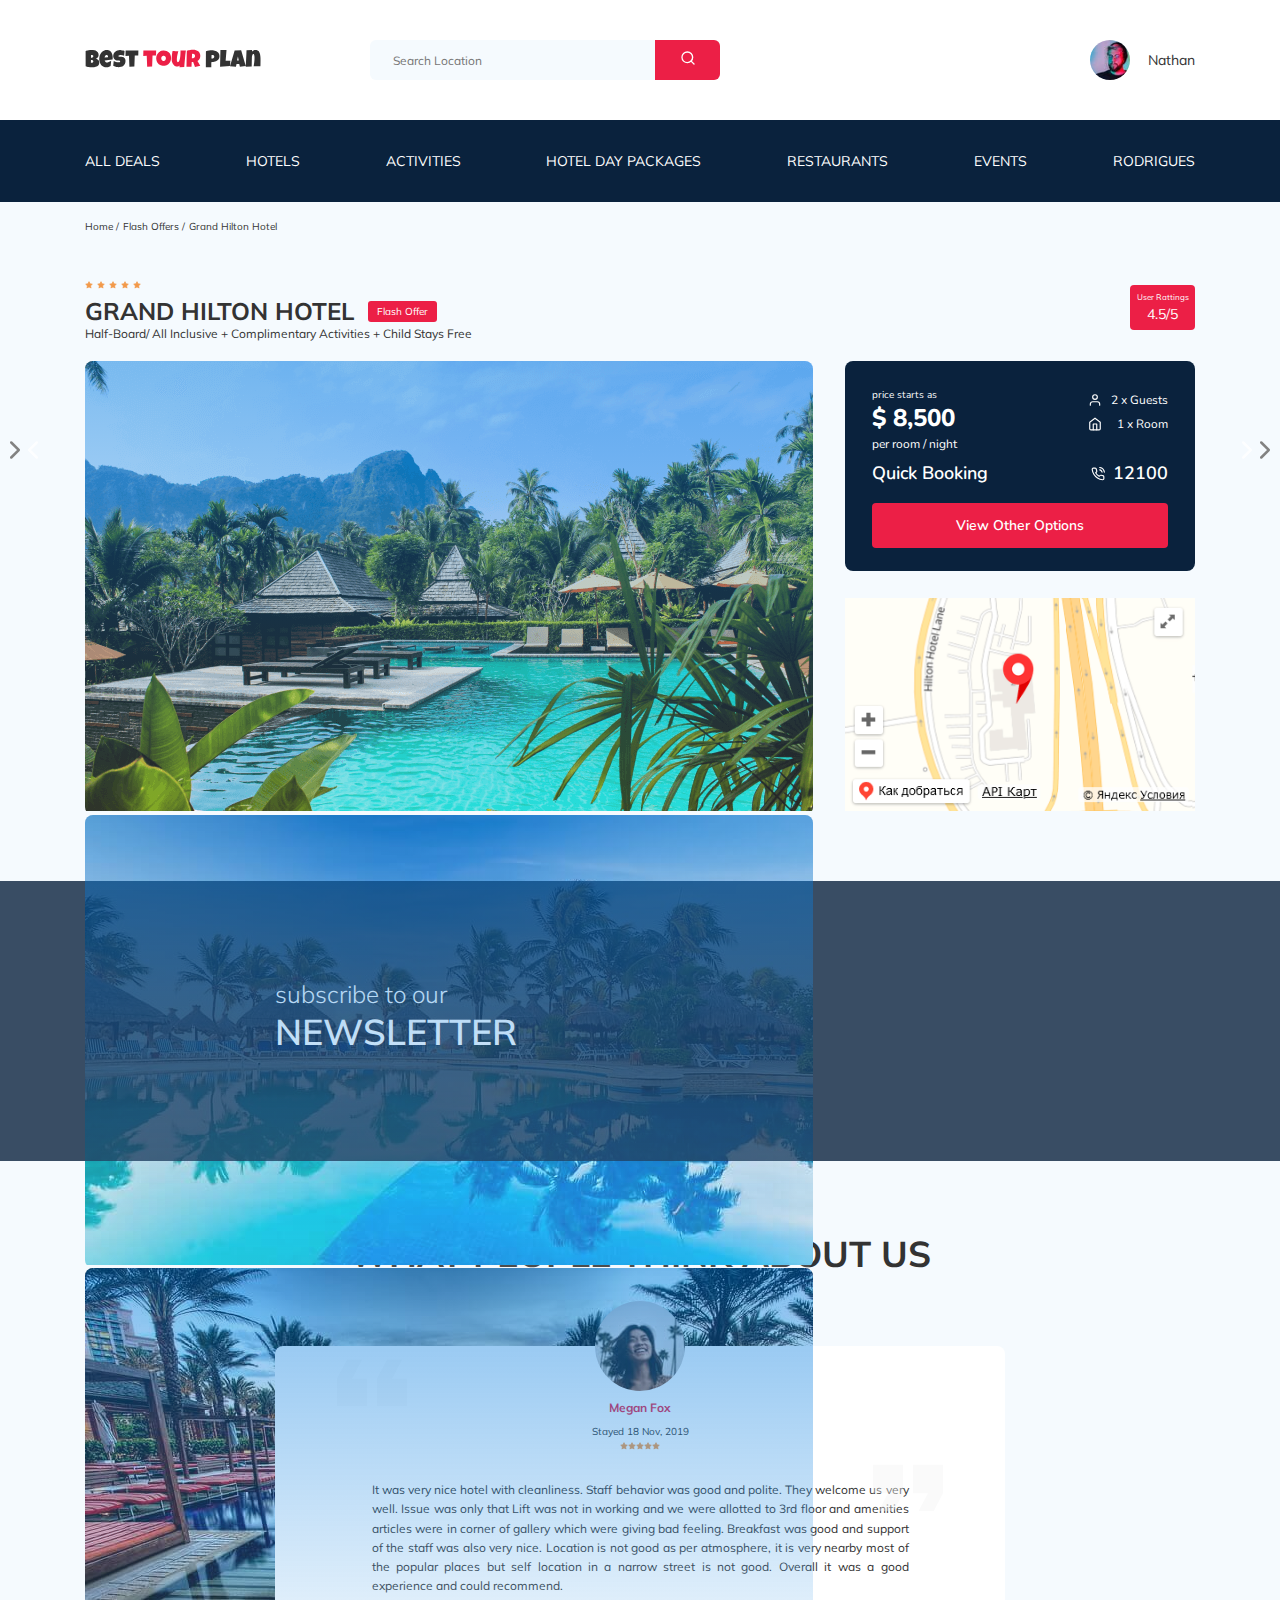
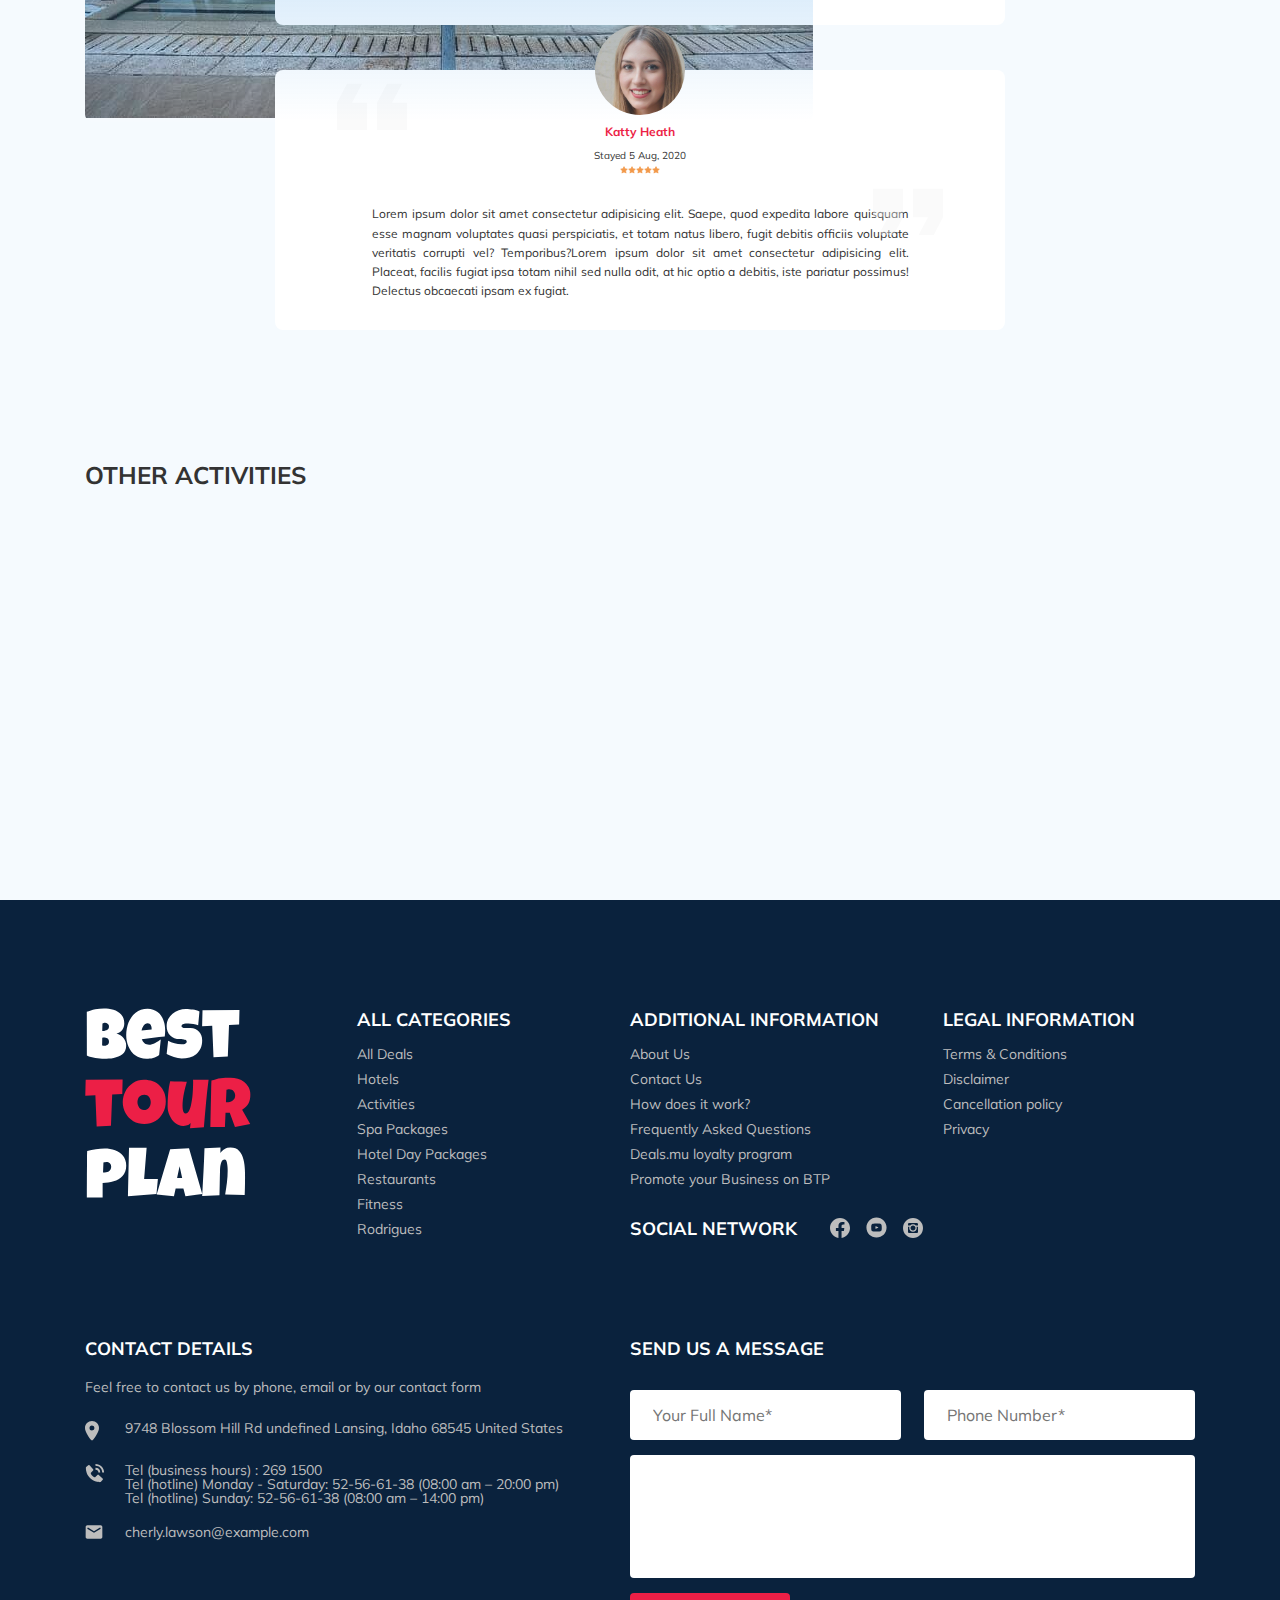
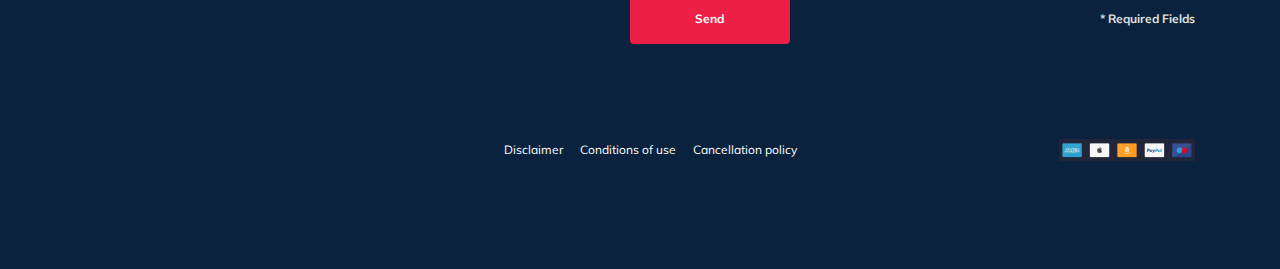
==== commit 854ef965: "added: optimize liad ya.map" ====
--- a/index.html
+++ b/index.html
@@ -189,7 +189,11 @@
             </button>
           </div>
           <!-- /.booking -->
-          <div id="map" class="map"></div>
+          <div class="ymap-container">
+            <div class="loader loader-default"></div>
+            <div id="map-yandex" class="map-yandex"></div>
+          </div>
+          <!-- <div id="map" class="map"></div> -->
           <!-- /.map -->
         </div>
         <!-- /.hotel-guide -->
--- a/css/style.css
+++ b/css/style.css
@@ -1,2 +1,2 @@
-*{box-sizing:border-box}body{font-family:"Mulish", sans-serif;color:#333;background-color:#F5FAFE}.container{max-width:1110px;margin:auto}img{max-width:100%}.input{background-color:#fff;border-radius:4px;border:none;padding:0 23px;height:50px;flex-basis:48%;outline:none}.button{min-width:160px;min-height:50px;padding:18px;font-weight:bold;font-size:12px;line-height:15px;background-color:#EC1F46;color:#fff;border:none;border-radius:4px;outline:none;cursor:pointer;transition:all 150ms linear}.button:hover{background-color:#960a23;color:#E0E0E0;transition:all 250ms linear}.area{border-radius:4px;padding:18px 23px;height:123px;width:100%;resize:none;border:none;outline:none;margin-bottom:15px}.invalid{position:relative;color:#dd0101;font-weight:bold;font-size:13px;line-height:23px;padding-left:5px}/*! normalize.css v8.0.1 | MIT License | github.com/necolas/normalize.css */html{line-height:1.15;-webkit-text-size-adjust:100%}body{margin:0}main{display:block}h1{font-size:2em;margin:0.67em 0}hr{box-sizing:content-box;height:0;overflow:visible}pre{font-family:monospace, monospace;font-size:1em}a{background-color:transparent}abbr[title]{border-bottom:none;text-decoration:underline;text-decoration:underline dotted}b,strong{font-weight:bolder}code,kbd,samp{font-family:monospace, monospace;font-size:1em}small{font-size:80%}sub,sup{font-size:75%;line-height:0;position:relative;vertical-align:baseline}sub{bottom:-0.25em}sup{top:-0.5em}img{border-style:none}button,input,optgroup,select,textarea{font-family:inherit;font-size:100%;line-height:1.15;margin:0}button,input{overflow:visible}button,select{text-transform:none}button,[type="button"],[type="reset"],[type="submit"]{-webkit-appearance:button}button::-moz-focus-inner,[type="button"]::-moz-focus-inner,[type="reset"]::-moz-focus-inner,[type="submit"]::-moz-focus-inner{border-style:none;padding:0}button:-moz-focusring,[type="button"]:-moz-focusring,[type="reset"]:-moz-focusring,[type="submit"]:-moz-focusring{outline:1px dotted ButtonText}fieldset{padding:0.35em 0.75em 0.625em}legend{box-sizing:border-box;color:inherit;display:table;max-width:100%;padding:0;white-space:normal}progress{vertical-align:baseline}textarea{overflow:auto}[type="checkbox"],[type="radio"]{box-sizing:border-box;padding:0}[type="number"]::-webkit-inner-spin-button,[type="number"]::-webkit-outer-spin-button{height:auto}[type="search"]{-webkit-appearance:textfield;outline-offset:-2px}[type="search"]::-webkit-search-decoration{-webkit-appearance:none}::-webkit-file-upload-button{-webkit-appearance:button;font:inherit}details{display:block}summary{display:list-item}template{display:none}[hidden]{display:none}.navbar{background-color:#fff}.navbar-top{display:flex;align-items:center;justify-content:space-between;padding-top:40px;padding-bottom:40px}.navbar-top__menu-button{display:none}.navbar__search{margin:auto;margin-left:108px}.navbar-buttom{background-color:#0A223D}.logo{width:177px;height:auto}.navigation{list-style-type:none;margin:0;padding:31px 0px;display:flex;align-items:center;justify-content:space-between}.navigation__link{color:#fff;text-decoration:none;text-transform:uppercase;font-size:14px;line-height:18px}.navigation__link::after{content:'';display:block;width:0%;background-color:#E0E0E0;height:1px;transition:0.6s}.navigation__link:hover::after{width:100%}.navigation__item--mobile{display:none}.navigation__item--mob{display:none}.search{display:flex;position:relative;overflow:hidden;border-radius:6px;height:40px}.search__input{outline:none;width:350px;height:100%;padding-left:23px;padding-right:71px;background-color:#F5FAFE;border:none;font-size:12px;line-height:15px;color:#333}.search__button{outline:none;top:0;right:0;position:absolute;height:100%;width:65px;border:none;background-color:#EC1F46;cursor:pointer;transition:all 150ms linear}.search__button:hover{background-color:#960a23;color:#E0E0E0;transition:all 250ms linear}.user{display:flex;align-items:center;text-decoration:none}.user__avatar{width:40px;height:40px;border-radius:50%;object-fit:cover}.user__name{margin-left:18px;font-size:14px;line-height:18px;color:#333}.user__name::after{content:'';display:block;width:0%;background-color:#333;height:1px;transition:0.6s}.user__name:hover::after{width:100%}.breadcrumb-list{display:flex;align-items:center;padding:18px 0px;margin:0;list-style:none}.breadcrumb-list__link{text-decoration:none;color:inherit}.breadcrumb-list__item{font-size:10px;line-height:13px}.breadcrumb-list__item:not(:last-child)::after{content:'/';margin-right:4px}.stars{flex-basis:100%}.hotel{padding-top:23px;padding-bottom:70px}.hotel-info{display:flex;justify-content:space-between;align-items:center;padding-bottom:20px}.hotel-info__offer{margin-left:14px;margin-top:4px}.hotel-info__name{margin-top:4px;margin-bottom:0}.hotel-name{font-size:24px;line-height:30px}.hotel-description{margin:0;font-size:12px;line-height:15px;color:#333}.hotel-wrapper{display:flex;flex-wrap:wrap;align-items:center}.hotel-slider{width:728px;height:450px}.hotel-slider__item{width:100%;height:100%px;position:relative;border-radius:8px;overflow:hidden}.hotel-slider__item::after{content:'';position:absolute;width:100%;height:100%;top:0;bottom:0;right:0;left:0;background:linear-gradient(180deg, rgba(0,122,223,0.48) 0%, rgba(255,255,255,0.128) 100%);z-index:15}.hotel-slider__button{position:absolute;top:50%;transform:translateY(-50%);width:30px;height:30px;border:none;z-index:99;cursor:pointer;outline:none;background-repeat:no-repeat;background-position:center;background-size:10px;background-color:transparent}.hotel-slider__button--next{right:18px;background-image:url(../img/arrow-next.svg)}.hotel-slider__button--prev{left:18px;background-image:url(../img/arrow-prev.svg)}.hotel .swiper-container{margin-left:0}.hotel .offer{padding:4px 9px;background-color:#EC1F46;border-radius:3px;font-size:10px;line-height:13px;color:#fff}.hotel .rating{max-width:65px;min-height:45px;text-align:center;color:#fff;background-color:#EC1F46;border-radius:4px}.hotel .rating__text{font-size:8px;line-height:10px}.hotel .rating__counter{font-size:14px;line-height:18px}.hotel-grid{display:flex;justify-content:space-between}.hotel-guide{font-family:"Nunito", sans-serif;display:flex;flex-direction:column;justify-content:space-between}.booking{background-color:#0A223D;color:#fff;border-radius:8px;width:350px;height:210px;padding:27px}.booking__info{display:flex;justify-content:space-between;margin-bottom:9px}.booking__price{display:flex;flex-direction:column}.booking__start{font-weight:normal;font-size:10px;line-height:14px}.booking__pricetag{font-weight:800;font-size:24px;line-height:33px;margin-bottom:1px}.booking__perroom{font-weight:normal;font-size:12px;line-height:16px}.booking__capacity{margin-top:4px}.booking__text{display:flex;align-items:center;justify-content:space-between;font-weight:normal;font-size:12px;line-height:16px;margin-bottom:8px}.booking__description{margin-left:9px}.booking__call-center{display:flex;align-items:center;justify-content:space-between;margin-bottom:17px}.booking__quick{font-weight:600;font-size:18px;line-height:25px}.booking__number{display:flex;align-items:center;justify-content:space-between;font-weight:600;font-size:18px;line-height:25px;text-decoration:none;cursor:pointer;color:inherit;transition:0.5s}.booking__number:hover{filter:brightness(50%)}.booking__num{margin-left:8px}.booking__button{width:100%;font-weight:600;font-size:14px;line-height:19px;min-height:45px;padding-top:13px;padding-bottom:13px;border-radius:4px;border:none;outline:none;color:inherit;background-color:#EC1F46;cursor:pointer;transition:all 150ms linear}.booking__button:hover{background-color:#960a23;color:#E0E0E0;transition:all 250ms linear}.map{width:347px;height:213px;border-radius:10px;overflow:hidden}.button__back{text-decoration:none}.button__back--page{margin-top:20px}.newsletter{position:relative;padding:98px 0 87px 0;background-image:url(../img/newsletter-background.jpg);background-repeat:no-repeat;background-size:cover;background-position:center;background:transparent}.newsletter:before{content:'';position:absolute;top:0;bottom:0;right:0;left:0;height:100%;width:100%;background-color:rgba(10,34,61,0.8)}.newsletter-container{display:flex;align-items:center;justify-content:space-between;margin:auto;position:relative;max-width:731px}.newsletter-title{color:#fff;font-weight:300;font-size:24px;line-height:30px;margin-top:0}.newsletter-title__strong{display:block;font-weight:600;font-size:36px;line-height:45px;text-transform:uppercase}.subscribe{position:relative;width:350px;height:55px;border-radius:4px;overflow:hidden}.subscribe__input{position:absolute;font-weight:300;font-size:14px;line-height:18px;border:none;width:100%;padding-left:33px;padding-right:75px;height:100%}.subscribe__button{position:absolute;font-weight:bold;font-size:12px;line-height:15px;top:0;right:0;height:100%;min-width:65px;border:none;cursor:pointer;outline:none;background-color:#EC1F46;color:#fff;transition:all 150ms linear}.subscribe__button:hover{background-color:#960a23;color:#E0E0E0;transition:all 250ms linear}.reviews{padding:40px 0 70px 0}.reviews__title{font-weight:700;font-size:36px;line-height:45px;text-align:center;text-transform:uppercase;margin-bottom:70px;font-style:normal}.reviews-slider__item{position:relative;display:flex;flex-direction:column;align-items:center;max-width:730px;margin:45px auto 0;background-color:#fff;border-radius:8px;padding:0 62px 30px}.reviews-slider__item::before{content:'';position:absolute;top:13px;left:62px;width:70px;height:47px;background-image:url(../img/quote-left.svg);background-repeat:no-repeat}.reviews-slider__item::after{content:'';position:absolute;top:118px;right:62px;width:70px;height:47px;background-image:url(../img/quote-right.svg);background-repeat:no-repeat}.reviews-slider__button{position:absolute;top:50%;transform:translateY(-50%);width:30px;height:30px;background-repeat:no-repeat;background-size:10px;background-position:center;border:none;background-color:transparent;cursor:pointer;outline:none;z-index:99}.reviews-slider__button--prev{background-image:url(../img/arrow-prev-secondary.svg);left:0}.reviews-slider__button--next{background-image:url(../img/arrow-next-secondary.svg);right:0}.reviews-slider__profile{display:flex;flex-direction:column;align-items:center;margin-top:-45px;margin-bottom:30px}.reviews-slider__avatar{width:90px;height:90px;border-radius:50%;object-fit:cover;margin-bottom:9px}.reviews-slider__username{color:#EC1F46;font-weight:bold;font-size:12px;line-height:15px;margin-top:0;margin-bottom:10px}.reviews-slider__date{font-weight:normal;font-size:10px;line-height:13px;margin-bottom:4px}.reviews-slider__rating{display:flex;align-items:center}.reviews-slider__text{max-width:537px;font-style:normal;font-weight:normal;font-size:12px;line-height:160%;text-align:justify;margin:auto}.activities{padding:60px 0 98px 0}.activities__title{font-weight:bold;font-size:24px;line-height:30px;text-transform:uppercase;margin-top:0;margin-bottom:57px}.activities-container{display:flex;justify-content:space-between}.card{position:relative;display:flex;flex-direction:column;align-items:flex-start;padding:24px 26px;width:255px;height:255px;border-radius:6px;overflow:hidden}.card::before{content:'';position:absolute;background:linear-gradient(179.83deg, rgba(196,196,196,0) 35.34%, #0A223D 99.85%);left:0;right:0;top:0;bottom:0;z-index:-1}.card__image{position:absolute;width:100%;height:100%;object-fit:cover;left:0;right:0;top:0;bottom:0;z-index:-2}.card__title{margin-top:auto;margin-bottom:18px;font-weight:bold;font-size:16px;line-height:20px;color:#fff}.card__button{font-weight:500;font-size:12px;line-height:16px;border:none;border-radius:4px;cursor:pointer;outline:none;padding:7px 22px;background-color:#EC1F46;color:#fff;transition:all 150ms linear}.card__button:hover{background-color:#960a23;color:#E0E0E0;transition:all 250ms linear}.footer{background-color:#0A223D;color:#fff;padding:108px 25px}.footer-container{display:grid;grid-template-columns:repeat(4, minmax(min-content, 1fr));grid-gap:20px;grid-auto-rows:minmax(40px, min-content)}.footer__btp{grid-row:1 / 3}.footer__logo{width:166px;align-self:stretch}.footer__categories{grid-row:1 / 4}.footer__social-network{flex-wrap:wrap;flex-basis:100%;grid-row:2 / 4}.footer__contact-detail{grid-column:1 / 3}.footer__feedback{grid-column:3 / 5}.footer__form{display:flex;align-items:center;justify-content:space-between;flex-wrap:wrap}.footer__email{text-decoration:none;color:#BDBDBD;transition:0.5s}.footer__email:hover{color:#fff;transition:0.2s}.footer__phone{text-decoration:none;color:#BDBDBD;transition:0.5s}.footer__phone:hover{color:#fff;transition:0.2s}.footer__title{font-weight:bold;font-size:18px;line-height:23px;text-transform:uppercase;margin-top:0;margin-bottom:16px}.footer__title--message{margin-bottom:30px}.footer__ul{padding:0;margin:0;list-style:none}.footer__li{font-weight:normal;font-size:14px;line-height:160%}.footer__item{display:flex;align-items:flex-start;font-weight:normal;font-size:14px;line-height:100%;color:#BDBDBD}.footer__item--li{margin-bottom:20px}.footer__icon-wrapper{min-width:40px}.footer__link{text-decoration:none;color:#BDBDBD;margin-bottom:10px}.footer__link::after{content:'';display:block;width:0%;background-color:#E0E0E0;height:1px;transition:0.6s}.footer__link:hover::after{width:100%}.footer__text{font-weight:normal;font-size:14px;line-height:160%;margin-bottom:22px;color:#BDBDBD}.footer__area{flex-basis:100%}.footer__social-network{display:flex;align-items:start;justify-content:space-between;width:293px}.footer__social-link{margin-left:12px;text-decoration:none}.footer__social-icon{transition:0.5s}.footer__social-icon:hover{filter:brightness(150%)}.footer__icon-wrapper{min-width:40px}.footer__input{width:100%}.footer__input--group{margin-bottom:15px;flex-basis:48%}.footer__info{font-weight:bold;font-size:12px;line-height:15px;color:#E0E0E0}.footer__form{flex-wrap:wrap}.footer-bottom{display:flex;padding-top:95px;flex-direction:row-reverse}.footer-bottom__link{color:#fff;text-decoration:none;font-weight:normal;font-size:12px;line-height:15px;margin-right:13px;order:1;flex-basis:50%;transition:0.5s}.footer-bottom__link:hover{filter:brightness(50%);transition:0.2s}.footer-bottom__info{order:1;flex-basis:50%}.footer__location{text-decoration:none;color:#BDBDBD;transition:0.5s}.footer__location:hover{color:#fff;transition:0.2s}.modal__overlay{position:fixed;top:0;left:0;right:0;bottom:0;background:rgba(0,143,223,0.39);z-index:100;visibility:hidden}.modal__overlay--visible{visibility:visible}.modal__dialog{position:fixed;z-index:101;min-height:478px;width:478px;padding:33px 88px;border-radius:8px;background-color:#0A223D;color:#fff;left:50%;top:50%;transform:translate(-50%, -50%);visibility:hidden}.modal__dialog--visible{visibility:visible}.modal__close{position:absolute;top:17px;right:18px;transition:none}.modal__close:hover{filter:brightness(50%);transition:0.3s}.modal__title{font-weight:bold;font-size:18px;line-height:23px;text-transform:uppercase;margin-top:0;margin-bottom:15px;text-align:center}.modal__input{width:100%;margin-bottom:0;flex-basis:100%}.modal__area{margin-bottom:0;margin-top:15px}.modal__button{transition:none}.modal__dispatch{display:flex;align-items:center;justify-content:space-between;margin-top:15px}.modal__info{color:#E0E0E0}.modal__flex{margin-top:15px}@media (max-width: 1200px){.container{max-width:960px}.hotel-slider{width:590px}.swiper-slide__image{height:100%;object-fit:cover}.card{width:230px;height:230px}.footer__input--group{flex-basis:100%}}@media (max-width: 992px){.container,.newsletter-container{max-width:700px}.logo{width:132px}.navbar-top{padding-top:30px;padding-bottom:30px}.navbar__search{margin-left:auto}.search__input{max-width:340px}.search__button{transition:none}.search__button:hover{transition:none;color:#fff;background-color:#EC1F46}.user__name::after{content:none}.navigation{padding-top:22px;padding-bottom:22px}.navigation__link{font-size:12px;line-height:15px;transition:none}.navigation__link::after{content:none}.hotel-grid{flex-direction:column}.hotel-guide{flex-direction:row}.hotel-slider{width:100%;margin-bottom:30px}.booking{width:340px}.booking__button{transition:none}.booking__button:hover{transition:none;color:#fff;background-color:#EC1F46}.booking__number{transition:none}.booking__number:hover{filter:none}.subscribe__button{transition:none}.subscribe__button:hover{transition:none;color:#fff;background-color:#EC1F46}.map{width:340px}.reviews-slider__item{max-width:580px}.activities-container{flex-wrap:wrap}.activities__title{margin-bottom:57px}.activities__card{margin-bottom:20px}.card{width:340px;height:255px}.card__button{transition:none}.card__button:hover{transition:none;color:#fff;background-color:#EC1F46}.footer-container{grid-template-columns:repeat(6, 1fr);grid-row-gap:40px}.footer__btp{grid-row:1 / 2;grid-column:span 2}.footer__logo{width:104px;height:120px}.footer__link::after{content:none}.footer__social-network{grid-row:1 / 2;grid-column:span 4;align-self:center}.footer__social-icon{transition:none}.footer__social-icon:hover{filter:none}.footer__categories{grid-row:2 / 3;grid-column:span 2}.footer__additional{grid-column:span 2}.footer__legal{grid-column:span 2}.footer__contact-detail{grid-column:span 4}.footer__feedback{grid-column:1 / 2;grid-column:span 5}.footer-bottom{padding-top:56px}.footer-bottom__info{flex-basis:100%}.footer-bottom__link{transition:none}.footer-bottom__link:hover{filter:none;transition:none}.footer__input--group{flex-basis:48%}.footer__phone,.footer__email,.footer__location,.footer__link{transition:none}.footer__phone:hover,.footer__email:hover,.footer__location:hover,.footer__link:hover{color:inherit;transition:none}.footer__button{transition:none}.footer__button:hover{transition:none;color:#fff;background-color:#EC1F46}.modal__close:hover{filter:none;transition:none}.modal__area{height:80px}.modal__button:hover{color:#fff;background-color:#EC1F46;transition:none}.modal__dispatch{flex-direction:column;align-items:flex-start}.modal__button{width:100%}.modal__info{margin-bottom:15px;order:-1}.button__back--page{transition:none}.button__back--page:hover{transition:none;color:#fff;background-color:#EC1F46}}@media (max-width: 768px){body{padding-top:78px}.container{max-width:576px;width:92%}.navbar__search--mobile--hidden,.navbar__user--mobile--hidden{display:none}.navbar__search--mobile--toggle,.navbar__user--mobile--toggle{display:none}.navbar__mobile--fixed{position:fixed;top:0;left:0;right:0;width:100%;z-index:99}.navbar-buttom{display:none;position:fixed;bottom:0;left:0;right:0;top:78px}.navbar-buttom--active{display:block}.navbar__user{flex-direction:column;justify-content:center}.navigation{flex-direction:column}.navigation__item{margin-bottom:20px}.navigation__item--mobile--on{display:flex}.navigation__item--mob{margin-bottom:39px;width:245px}.navigation__item--mob--on{display:flex}.menu-button{outline:none;padding:0;display:flex;width:16px;height:11px;align-items:center;justify-content:space-between;flex-direction:column;border:none;background-color:#fff;cursor:pointer}.menu-button__line{width:16px;height:1px;background-color:#333}.user__name--mobile{color:#fff;margin-left:0;margin-bottom:27px}.user__avatar--mobile{margin-bottom:10px}.stars{flex-basis:auto}.hotel-name{flex-basis:100%}.hotel-wrapper{justify-content:space-between}.hotel-info__text{width:100%}.hotel-info__name{margin-top:10px;margin-bottom:0}.hotel-info__rating{display:none}.hotel-info__offer{order:-1;margin-left:0}.hotel-guide{flex-direction:column;min-height:450px}.hotel-slider{height:350px;height:fit-content}.booking{width:100%}.map{width:100%}.newsletter{padding-top:76px;padding-bottom:83px}.newsletter-container{max-width:576px;flex-direction:column;align-items:flex-start}.newsletter-title{width:100%;margin-bottom:30px}.reviews__title{font-size:18px;line-height:23px;margin-bottom:42px}.reviews-slider__item{padding:0 30px 30px}.reviews-slider__item::after{display:none}.reviews-slider__item::before{display:none}.reviews-slider__button{top:32px}.reviews-slider__button--prev{left:50%;margin-left:-65px;transform:translate(-50%, 0)}.reviews-slider__button--next{right:50%;margin-right:-65px;transform:translate(50%, 0)}.activities{padding:40px 0 60px 0}.activities__title{margin-bottom:36px}.card{width:48%;height:255px}.footer__input--group{flex-basis:100%}.modal__dialog{width:600px}}@media (min-width: 576px) and (max-width: 630px){.newsletter{padding-left:20px}}@media (max-width: 576px){.logo{width:99px}.hotel-slider{height:fit-content;margin-bottom:20px}.newsletter{padding-left:20px}.card{width:100%}.footer{padding-top:69px;padding-left:17px;padding-right:17px}.footer-container{grid-template-columns:minmax(250px, 459px)}.footer__btp{grid-row:1;grid-column:1}.footer__social-network{width:180px;flex-wrap:wrap;grid-row:2;grid-column:1}.footer__social-link{margin-left:0;margin-right:12px}.footer__title{flex-basis:100%}.footer__link{margin-bottom:11px}.footer__icon-wrapper{min-width:30px}.footer__additional{grid-row:3;grid-column:1}.footer__categories{grid-row:4;grid-column:1}.footer__legal{grid-row:5;grid-column:1}.footer__ul{align-items:flex-start}.footer__contact-detail{grid-row:6;grid-column:1}.footer__feedback{grid-row:7;grid-column:1;flex-wrap:wrap}.footer__button{order:1}.footer__info{flex-basis:100%;margin-bottom:15px}.footer-bottom{flex-direction:column;padding-top:30px;flex-wrap:wrap}.footer-bottom__link{margin-right:10px}.footer-bottom__info{order:0;flex-basis:100%;margin-bottom:10px}.footer-bottom__image{width:fit-content}.modal__dialog{width:85%;padding-left:44px;padding-right:44px}}@media (max-width: 390px){.subscribe{width:280px}}@media screen and (max-height: 500px){.modal__dialog{padding-top:15px;padding-left:30px;padding-right:30px;width:700px;min-height:300px}.modal__group{display:flex;width:640px}.modal__flex{height:74px}.modal__input{flex-basis:0;width:200px;margin-right:20px}.modal__title{margin-bottom:0}.modal__area{height:70px}.modal__info{font-size:11px;margin-bottom:7px}}
+*{box-sizing:border-box}body{font-family:"Mulish", sans-serif;color:#333;background-color:#F5FAFE}.container{max-width:1110px;margin:auto}img{max-width:100%}.input{background-color:#fff;border-radius:4px;border:none;padding:0 23px;height:50px;flex-basis:48%;outline:none}.button{min-width:160px;min-height:50px;padding:18px;font-weight:bold;font-size:12px;line-height:15px;background-color:#EC1F46;color:#fff;border:none;border-radius:4px;outline:none;cursor:pointer;transition:all 150ms linear}.button:hover{background-color:#960a23;color:#E0E0E0;transition:all 250ms linear}.area{border-radius:4px;padding:18px 23px;height:123px;width:100%;resize:none;border:none;outline:none;margin-bottom:15px}.invalid{position:relative;color:#dd0101;font-weight:bold;font-size:13px;line-height:23px;padding-left:5px}/*! normalize.css v8.0.1 | MIT License | github.com/necolas/normalize.css */html{line-height:1.15;-webkit-text-size-adjust:100%}body{margin:0}main{display:block}h1{font-size:2em;margin:0.67em 0}hr{box-sizing:content-box;height:0;overflow:visible}pre{font-family:monospace, monospace;font-size:1em}a{background-color:transparent}abbr[title]{border-bottom:none;text-decoration:underline;text-decoration:underline dotted}b,strong{font-weight:bolder}code,kbd,samp{font-family:monospace, monospace;font-size:1em}small{font-size:80%}sub,sup{font-size:75%;line-height:0;position:relative;vertical-align:baseline}sub{bottom:-0.25em}sup{top:-0.5em}img{border-style:none}button,input,optgroup,select,textarea{font-family:inherit;font-size:100%;line-height:1.15;margin:0}button,input{overflow:visible}button,select{text-transform:none}button,[type="button"],[type="reset"],[type="submit"]{-webkit-appearance:button}button::-moz-focus-inner,[type="button"]::-moz-focus-inner,[type="reset"]::-moz-focus-inner,[type="submit"]::-moz-focus-inner{border-style:none;padding:0}button:-moz-focusring,[type="button"]:-moz-focusring,[type="reset"]:-moz-focusring,[type="submit"]:-moz-focusring{outline:1px dotted ButtonText}fieldset{padding:0.35em 0.75em 0.625em}legend{box-sizing:border-box;color:inherit;display:table;max-width:100%;padding:0;white-space:normal}progress{vertical-align:baseline}textarea{overflow:auto}[type="checkbox"],[type="radio"]{box-sizing:border-box;padding:0}[type="number"]::-webkit-inner-spin-button,[type="number"]::-webkit-outer-spin-button{height:auto}[type="search"]{-webkit-appearance:textfield;outline-offset:-2px}[type="search"]::-webkit-search-decoration{-webkit-appearance:none}::-webkit-file-upload-button{-webkit-appearance:button;font:inherit}details{display:block}summary{display:list-item}template{display:none}[hidden]{display:none}.navbar{background-color:#fff}.navbar-top{display:flex;align-items:center;justify-content:space-between;padding-top:40px;padding-bottom:40px}.navbar-top__menu-button{display:none}.navbar__search{margin:auto;margin-left:108px}.navbar-buttom{background-color:#0A223D}.logo{width:177px;height:auto}.navigation{list-style-type:none;margin:0;padding:31px 0px;display:flex;align-items:center;justify-content:space-between}.navigation__link{color:#fff;text-decoration:none;text-transform:uppercase;font-size:14px;line-height:18px}.navigation__link::after{content:'';display:block;width:0%;background-color:#E0E0E0;height:1px;transition:0.6s}.navigation__link:hover::after{width:100%}.navigation__item--mobile{display:none}.navigation__item--mob{display:none}.search{display:flex;position:relative;overflow:hidden;border-radius:6px;height:40px}.search__input{outline:none;width:350px;height:100%;padding-left:23px;padding-right:71px;background-color:#F5FAFE;border:none;font-size:12px;line-height:15px;color:#333}.search__button{outline:none;top:0;right:0;position:absolute;height:100%;width:65px;border:none;background-color:#EC1F46;cursor:pointer;transition:all 150ms linear}.search__button:hover{background-color:#960a23;color:#E0E0E0;transition:all 250ms linear}.user{display:flex;align-items:center;text-decoration:none}.user__avatar{width:40px;height:40px;border-radius:50%;object-fit:cover}.user__name{margin-left:18px;font-size:14px;line-height:18px;color:#333}.user__name::after{content:'';display:block;width:0%;background-color:#333;height:1px;transition:0.6s}.user__name:hover::after{width:100%}.breadcrumb-list{display:flex;align-items:center;padding:18px 0px;margin:0;list-style:none}.breadcrumb-list__link{text-decoration:none;color:inherit}.breadcrumb-list__item{font-size:10px;line-height:13px}.breadcrumb-list__item:not(:last-child)::after{content:'/';margin-right:4px}.stars{flex-basis:100%}.hotel{padding-top:23px;padding-bottom:70px}.hotel-info{display:flex;justify-content:space-between;align-items:center;padding-bottom:20px}.hotel-info__offer{margin-left:14px;margin-top:4px}.hotel-info__name{margin-top:4px;margin-bottom:0}.hotel-name{font-size:24px;line-height:30px}.hotel-description{margin:0;font-size:12px;line-height:15px;color:#333}.hotel-wrapper{display:flex;flex-wrap:wrap;align-items:center}.hotel-slider{width:728px;height:450px}.hotel-slider__item{width:100%;height:100%px;position:relative;border-radius:8px;overflow:hidden}.hotel-slider__item::after{content:'';position:absolute;width:100%;height:100%;top:0;bottom:0;right:0;left:0;background:linear-gradient(180deg, rgba(0,122,223,0.48) 0%, rgba(255,255,255,0.128) 100%);z-index:15}.hotel-slider__button{position:absolute;top:50%;transform:translateY(-50%);width:30px;height:30px;border:none;z-index:99;cursor:pointer;outline:none;background-repeat:no-repeat;background-position:center;background-size:10px;background-color:transparent}.hotel-slider__button--next{right:18px;background-image:url(../img/arrow-next.svg)}.hotel-slider__button--prev{left:18px;background-image:url(../img/arrow-prev.svg)}.hotel .swiper-container{margin-left:0}.hotel .offer{padding:4px 9px;background-color:#EC1F46;border-radius:3px;font-size:10px;line-height:13px;color:#fff}.hotel .rating{max-width:65px;min-height:45px;text-align:center;color:#fff;background-color:#EC1F46;border-radius:4px}.hotel .rating__text{font-size:8px;line-height:10px}.hotel .rating__counter{font-size:14px;line-height:18px}.hotel-grid{display:flex;justify-content:space-between}.hotel-guide{font-family:"Nunito", sans-serif;display:flex;flex-direction:column;justify-content:space-between}.booking{background-color:#0A223D;color:#fff;border-radius:8px;width:350px;height:210px;padding:27px}.booking__info{display:flex;justify-content:space-between;margin-bottom:9px}.booking__price{display:flex;flex-direction:column}.booking__start{font-weight:normal;font-size:10px;line-height:14px}.booking__pricetag{font-weight:800;font-size:24px;line-height:33px;margin-bottom:1px}.booking__perroom{font-weight:normal;font-size:12px;line-height:16px}.booking__capacity{margin-top:4px}.booking__text{display:flex;align-items:center;justify-content:space-between;font-weight:normal;font-size:12px;line-height:16px;margin-bottom:8px}.booking__description{margin-left:9px}.booking__call-center{display:flex;align-items:center;justify-content:space-between;margin-bottom:17px}.booking__quick{font-weight:600;font-size:18px;line-height:25px}.booking__number{display:flex;align-items:center;justify-content:space-between;font-weight:600;font-size:18px;line-height:25px;text-decoration:none;cursor:pointer;color:inherit;transition:0.5s}.booking__number:hover{filter:brightness(50%)}.booking__num{margin-left:8px}.booking__button{width:100%;font-weight:600;font-size:14px;line-height:19px;min-height:45px;padding-top:13px;padding-bottom:13px;border-radius:4px;border:none;outline:none;color:inherit;background-color:#EC1F46;cursor:pointer;transition:all 150ms linear}.booking__button:hover{background-color:#960a23;color:#E0E0E0;transition:all 250ms linear}.button__back{text-decoration:none}.button__back--page{margin-top:20px}.ymap-container{position:relative;overflow:hidden;cursor:pointer;background:url("../img/ya-map.png") #fff no-repeat;background-position:center center;background-size:cover}#map-yandex{position:relative;z-index:7;cursor:pointer;background-color:transparent;width:347px;height:213px;border-radius:10px}.loader{position:absolute;z-index:15;top:-100%;left:0;box-sizing:border-box;width:100%;height:100%;overflow:hidden;color:#000000;transition:opacity .7s ease;opacity:0;background-color:rgba(0,0,0,0.55)}.loader::after,.loader ::before{box-sizing:border-box}.loader.is-active{top:0;opacity:1}.loader-default::after{position:absolute;top:calc(50% - 24px);left:calc(50% - 24px);width:48px;height:48px;content:'';animation:rotation 1s linear infinite;border:solid 8px #ffffff;border-left-color:transparent;border-radius:50%}@keyframes rotation{from{transform:rotate(0)}to{transform:rotate(359deg)}}@keyframes blink{from{opacity:.5}to{opacity:1}}.newsletter{position:relative;padding:98px 0 87px 0;background-image:url(../img/newsletter-background.jpg);background-repeat:no-repeat;background-size:cover;background-position:center;background:transparent}.newsletter:before{content:'';position:absolute;top:0;bottom:0;right:0;left:0;height:100%;width:100%;background-color:rgba(10,34,61,0.8)}.newsletter-container{display:flex;align-items:center;justify-content:space-between;margin:auto;position:relative;max-width:731px}.newsletter-title{color:#fff;font-weight:300;font-size:24px;line-height:30px;margin-top:0}.newsletter-title__strong{display:block;font-weight:600;font-size:36px;line-height:45px;text-transform:uppercase}.subscribe{position:relative;width:350px;height:55px;border-radius:4px;overflow:hidden}.subscribe__input{position:absolute;font-weight:300;font-size:14px;line-height:18px;border:none;width:100%;padding-left:33px;padding-right:75px;height:100%}.subscribe__button{position:absolute;font-weight:bold;font-size:12px;line-height:15px;top:0;right:0;height:100%;min-width:65px;border:none;cursor:pointer;outline:none;background-color:#EC1F46;color:#fff;transition:all 150ms linear}.subscribe__button:hover{background-color:#960a23;color:#E0E0E0;transition:all 250ms linear}.reviews{padding:40px 0 70px 0}.reviews__title{font-weight:700;font-size:36px;line-height:45px;text-align:center;text-transform:uppercase;margin-bottom:70px;font-style:normal}.reviews-slider__item{position:relative;display:flex;flex-direction:column;align-items:center;max-width:730px;margin:45px auto 0;background-color:#fff;border-radius:8px;padding:0 62px 30px}.reviews-slider__item::before{content:'';position:absolute;top:13px;left:62px;width:70px;height:47px;background-image:url(../img/quote-left.svg);background-repeat:no-repeat}.reviews-slider__item::after{content:'';position:absolute;top:118px;right:62px;width:70px;height:47px;background-image:url(../img/quote-right.svg);background-repeat:no-repeat}.reviews-slider__button{position:absolute;top:50%;transform:translateY(-50%);width:30px;height:30px;background-repeat:no-repeat;background-size:10px;background-position:center;border:none;background-color:transparent;cursor:pointer;outline:none;z-index:99}.reviews-slider__button--prev{background-image:url(../img/arrow-prev-secondary.svg);left:0}.reviews-slider__button--next{background-image:url(../img/arrow-next-secondary.svg);right:0}.reviews-slider__profile{display:flex;flex-direction:column;align-items:center;margin-top:-45px;margin-bottom:30px}.reviews-slider__avatar{width:90px;height:90px;border-radius:50%;object-fit:cover;margin-bottom:9px}.reviews-slider__username{color:#EC1F46;font-weight:bold;font-size:12px;line-height:15px;margin-top:0;margin-bottom:10px}.reviews-slider__date{font-weight:normal;font-size:10px;line-height:13px;margin-bottom:4px}.reviews-slider__rating{display:flex;align-items:center}.reviews-slider__text{max-width:537px;font-style:normal;font-weight:normal;font-size:12px;line-height:160%;text-align:justify;margin:auto}.activities{padding:60px 0 98px 0}.activities__title{font-weight:bold;font-size:24px;line-height:30px;text-transform:uppercase;margin-top:0;margin-bottom:57px}.activities-container{display:flex;justify-content:space-between}.card{position:relative;display:flex;flex-direction:column;align-items:flex-start;padding:24px 26px;width:255px;height:255px;border-radius:6px;overflow:hidden}.card::before{content:'';position:absolute;background:linear-gradient(179.83deg, rgba(196,196,196,0) 35.34%, #0A223D 99.85%);left:0;right:0;top:0;bottom:0;z-index:-1}.card__image{position:absolute;width:100%;height:100%;object-fit:cover;left:0;right:0;top:0;bottom:0;z-index:-2}.card__title{margin-top:auto;margin-bottom:18px;font-weight:bold;font-size:16px;line-height:20px;color:#fff}.card__button{font-weight:500;font-size:12px;line-height:16px;border:none;border-radius:4px;cursor:pointer;outline:none;padding:7px 22px;background-color:#EC1F46;color:#fff;transition:all 150ms linear}.card__button:hover{background-color:#960a23;color:#E0E0E0;transition:all 250ms linear}.footer{background-color:#0A223D;color:#fff;padding:108px 25px}.footer-container{display:grid;grid-template-columns:repeat(4, minmax(min-content, 1fr));grid-gap:20px;grid-auto-rows:minmax(40px, min-content)}.footer__btp{grid-row:1 / 3}.footer__logo{width:166px;align-self:stretch}.footer__categories{grid-row:1 / 4}.footer__social-network{flex-wrap:wrap;flex-basis:100%;grid-row:2 / 4}.footer__contact-detail{grid-column:1 / 3}.footer__feedback{grid-column:3 / 5}.footer__form{display:flex;align-items:center;justify-content:space-between;flex-wrap:wrap}.footer__email{text-decoration:none;color:#BDBDBD;transition:0.5s}.footer__email:hover{color:#fff;transition:0.2s}.footer__phone{text-decoration:none;color:#BDBDBD;transition:0.5s}.footer__phone:hover{color:#fff;transition:0.2s}.footer__title{font-weight:bold;font-size:18px;line-height:23px;text-transform:uppercase;margin-top:0;margin-bottom:16px}.footer__title--message{margin-bottom:30px}.footer__ul{padding:0;margin:0;list-style:none}.footer__li{font-weight:normal;font-size:14px;line-height:160%}.footer__item{display:flex;align-items:flex-start;font-weight:normal;font-size:14px;line-height:100%;color:#BDBDBD}.footer__item--li{margin-bottom:20px}.footer__icon-wrapper{min-width:40px}.footer__link{text-decoration:none;color:#BDBDBD;margin-bottom:10px}.footer__link::after{content:'';display:block;width:0%;background-color:#E0E0E0;height:1px;transition:0.6s}.footer__link:hover::after{width:100%}.footer__text{font-weight:normal;font-size:14px;line-height:160%;margin-bottom:22px;color:#BDBDBD}.footer__area{flex-basis:100%}.footer__social-network{display:flex;align-items:start;justify-content:space-between;width:293px}.footer__social-link{margin-left:12px;text-decoration:none}.footer__social-icon{transition:0.5s}.footer__social-icon:hover{filter:brightness(150%)}.footer__icon-wrapper{min-width:40px}.footer__input{width:100%}.footer__input--group{margin-bottom:15px;flex-basis:48%}.footer__info{font-weight:bold;font-size:12px;line-height:15px;color:#E0E0E0}.footer__form{flex-wrap:wrap}.footer-bottom{display:flex;padding-top:95px;flex-direction:row-reverse}.footer-bottom__link{color:#fff;text-decoration:none;font-weight:normal;font-size:12px;line-height:15px;margin-right:13px;order:1;flex-basis:50%;transition:0.5s}.footer-bottom__link:hover{filter:brightness(50%);transition:0.2s}.footer-bottom__info{order:1;flex-basis:50%}.footer__location{text-decoration:none;color:#BDBDBD;transition:0.5s}.footer__location:hover{color:#fff;transition:0.2s}.modal__overlay{position:fixed;top:0;left:0;right:0;bottom:0;background:rgba(0,143,223,0.39);z-index:100;visibility:hidden}.modal__overlay--visible{visibility:visible}.modal__dialog{position:fixed;z-index:101;min-height:478px;width:478px;padding:33px 88px;border-radius:8px;background-color:#0A223D;color:#fff;left:50%;top:50%;transform:translate(-50%, -50%);visibility:hidden}.modal__dialog--visible{visibility:visible}.modal__close{position:absolute;top:17px;right:18px;transition:none}.modal__close:hover{filter:brightness(50%);transition:0.3s}.modal__title{font-weight:bold;font-size:18px;line-height:23px;text-transform:uppercase;margin-top:0;margin-bottom:15px;text-align:center}.modal__input{width:100%;margin-bottom:0;flex-basis:100%}.modal__area{margin-bottom:0;margin-top:15px}.modal__button{transition:none}.modal__dispatch{display:flex;align-items:center;justify-content:space-between;margin-top:15px}.modal__info{color:#E0E0E0}.modal__flex{margin-top:15px}@media (max-width: 1200px){.container{max-width:960px}.hotel-slider{width:590px}.swiper-slide__image{height:100%;object-fit:cover}.card{width:230px;height:230px}.footer__input--group{flex-basis:100%}}@media (max-width: 992px){.container,.newsletter-container{max-width:700px}.logo{width:132px}.navbar-top{padding-top:30px;padding-bottom:30px}.navbar__search{margin-left:auto}.search__input{max-width:340px}.search__button{transition:none}.search__button:hover{transition:none;color:#fff;background-color:#EC1F46}.user__name::after{content:none}.navigation{padding-top:22px;padding-bottom:22px}.navigation__link{font-size:12px;line-height:15px;transition:none}.navigation__link::after{content:none}.hotel-grid{flex-direction:column}.hotel-guide{flex-direction:row}.hotel-slider{width:100%;margin-bottom:30px}.booking{width:340px}.booking__button{transition:none}.booking__button:hover{transition:none;color:#fff;background-color:#EC1F46}.booking__number{transition:none}.booking__number:hover{filter:none}.subscribe__button{transition:none}.subscribe__button:hover{transition:none;color:#fff;background-color:#EC1F46}.map{width:340px}.reviews-slider__item{max-width:580px}.activities-container{flex-wrap:wrap}.activities__title{margin-bottom:57px}.activities__card{margin-bottom:20px}.card{width:340px;height:255px}.card__button{transition:none}.card__button:hover{transition:none;color:#fff;background-color:#EC1F46}.footer-container{grid-template-columns:repeat(6, 1fr);grid-row-gap:40px}.footer__btp{grid-row:1 / 2;grid-column:span 2}.footer__logo{width:104px;height:120px}.footer__link::after{content:none}.footer__social-network{grid-row:1 / 2;grid-column:span 4;align-self:center}.footer__social-icon{transition:none}.footer__social-icon:hover{filter:none}.footer__categories{grid-row:2 / 3;grid-column:span 2}.footer__additional{grid-column:span 2}.footer__legal{grid-column:span 2}.footer__contact-detail{grid-column:span 4}.footer__feedback{grid-column:1 / 2;grid-column:span 5}.footer-bottom{padding-top:56px}.footer-bottom__info{flex-basis:100%}.footer-bottom__link{transition:none}.footer-bottom__link:hover{filter:none;transition:none}.footer__input--group{flex-basis:48%}.footer__phone,.footer__email,.footer__location,.footer__link{transition:none}.footer__phone:hover,.footer__email:hover,.footer__location:hover,.footer__link:hover{color:inherit;transition:none}.footer__button{transition:none}.footer__button:hover{transition:none;color:#fff;background-color:#EC1F46}.modal__close:hover{filter:none;transition:none}.modal__area{height:80px}.modal__button:hover{color:#fff;background-color:#EC1F46;transition:none}.modal__dispatch{flex-direction:column;align-items:flex-start}.modal__button{width:100%}.modal__info{margin-bottom:15px;order:-1}.button__back--page{transition:none}.button__back--page:hover{transition:none;color:#fff;background-color:#EC1F46}}@media (max-width: 768px){body{padding-top:78px}.container{max-width:576px;width:92%}.navbar__search--mobile--hidden,.navbar__user--mobile--hidden{display:none}.navbar__search--mobile--toggle,.navbar__user--mobile--toggle{display:none}.navbar__mobile--fixed{position:fixed;top:0;left:0;right:0;width:100%;z-index:99}.navbar-buttom{display:none;position:fixed;bottom:0;left:0;right:0;top:78px}.navbar-buttom--active{display:block}.navbar__user{flex-direction:column;justify-content:center}.navigation{flex-direction:column}.navigation__item{margin-bottom:20px}.navigation__item--mobile--on{display:flex}.navigation__item--mob{margin-bottom:39px;width:245px}.navigation__item--mob--on{display:flex}.menu-button{outline:none;padding:0;display:flex;width:16px;height:11px;align-items:center;justify-content:space-between;flex-direction:column;border:none;background-color:#fff;cursor:pointer}.menu-button__line{width:16px;height:1px;background-color:#333}.user__name--mobile{color:#fff;margin-left:0;margin-bottom:27px}.user__avatar--mobile{margin-bottom:10px}.stars{flex-basis:auto}.hotel-name{flex-basis:100%}.hotel-wrapper{justify-content:space-between}.hotel-info__text{width:100%}.hotel-info__name{margin-top:10px;margin-bottom:0}.hotel-info__rating{display:none}.hotel-info__offer{order:-1;margin-left:0}.hotel-guide{flex-direction:column;min-height:450px}.hotel-slider{height:350px;height:fit-content}.booking{width:100%}.map{width:100%}.newsletter{padding-top:76px;padding-bottom:83px}.newsletter-container{max-width:576px;flex-direction:column;align-items:flex-start}.newsletter-title{width:100%;margin-bottom:30px}.reviews__title{font-size:18px;line-height:23px;margin-bottom:42px}.reviews-slider__item{padding:0 30px 30px}.reviews-slider__item::after{display:none}.reviews-slider__item::before{display:none}.reviews-slider__button{top:32px}.reviews-slider__button--prev{left:50%;margin-left:-65px;transform:translate(-50%, 0)}.reviews-slider__button--next{right:50%;margin-right:-65px;transform:translate(50%, 0)}.activities{padding:40px 0 60px 0}.activities__title{margin-bottom:36px}.card{width:48%;height:255px}.footer__input--group{flex-basis:100%}.modal__dialog{width:600px}}@media (min-width: 576px) and (max-width: 630px){.newsletter{padding-left:20px}}@media (max-width: 576px){.logo{width:99px}.hotel-slider{height:fit-content;margin-bottom:20px}.newsletter{padding-left:20px}.card{width:100%}.footer{padding-top:69px;padding-left:17px;padding-right:17px}.footer-container{grid-template-columns:minmax(250px, 459px)}.footer__btp{grid-row:1;grid-column:1}.footer__social-network{width:180px;flex-wrap:wrap;grid-row:2;grid-column:1}.footer__social-link{margin-left:0;margin-right:12px}.footer__title{flex-basis:100%}.footer__link{margin-bottom:11px}.footer__icon-wrapper{min-width:30px}.footer__additional{grid-row:3;grid-column:1}.footer__categories{grid-row:4;grid-column:1}.footer__legal{grid-row:5;grid-column:1}.footer__ul{align-items:flex-start}.footer__contact-detail{grid-row:6;grid-column:1}.footer__feedback{grid-row:7;grid-column:1;flex-wrap:wrap}.footer__button{order:1}.footer__info{flex-basis:100%;margin-bottom:15px}.footer-bottom{flex-direction:column;padding-top:30px;flex-wrap:wrap}.footer-bottom__link{margin-right:10px}.footer-bottom__info{order:0;flex-basis:100%;margin-bottom:10px}.footer-bottom__image{width:fit-content}.modal__dialog{width:85%;padding-left:44px;padding-right:44px}}@media (max-width: 390px){.subscribe{width:280px}}@media screen and (max-height: 500px){.modal__dialog{padding-top:15px;padding-left:30px;padding-right:30px;width:700px;min-height:300px}.modal__group{display:flex;width:640px}.modal__flex{height:74px}.modal__input{flex-basis:0;width:200px;margin-right:20px}.modal__title{margin-bottom:0}.modal__area{height:70px}.modal__info{font-size:11px;margin-bottom:7px}}
 /*# sourceMappingURL=style.css.map */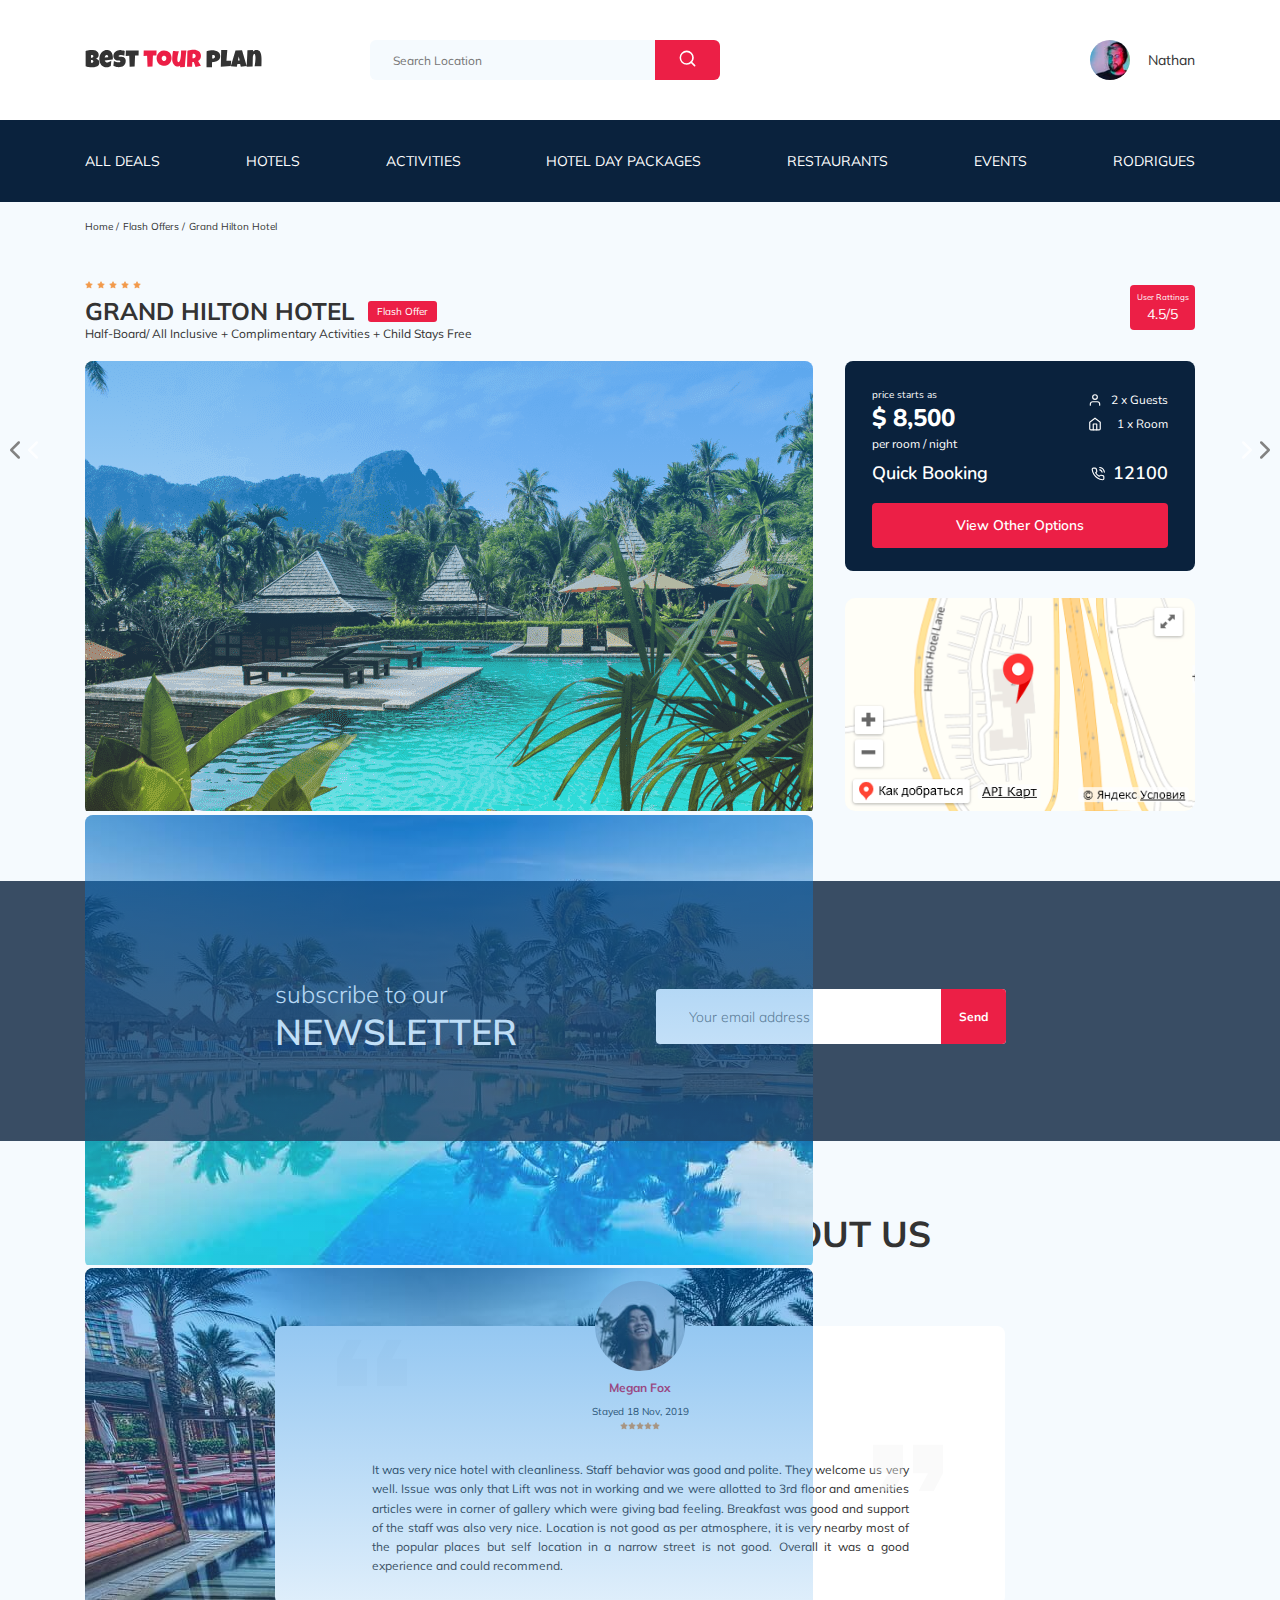
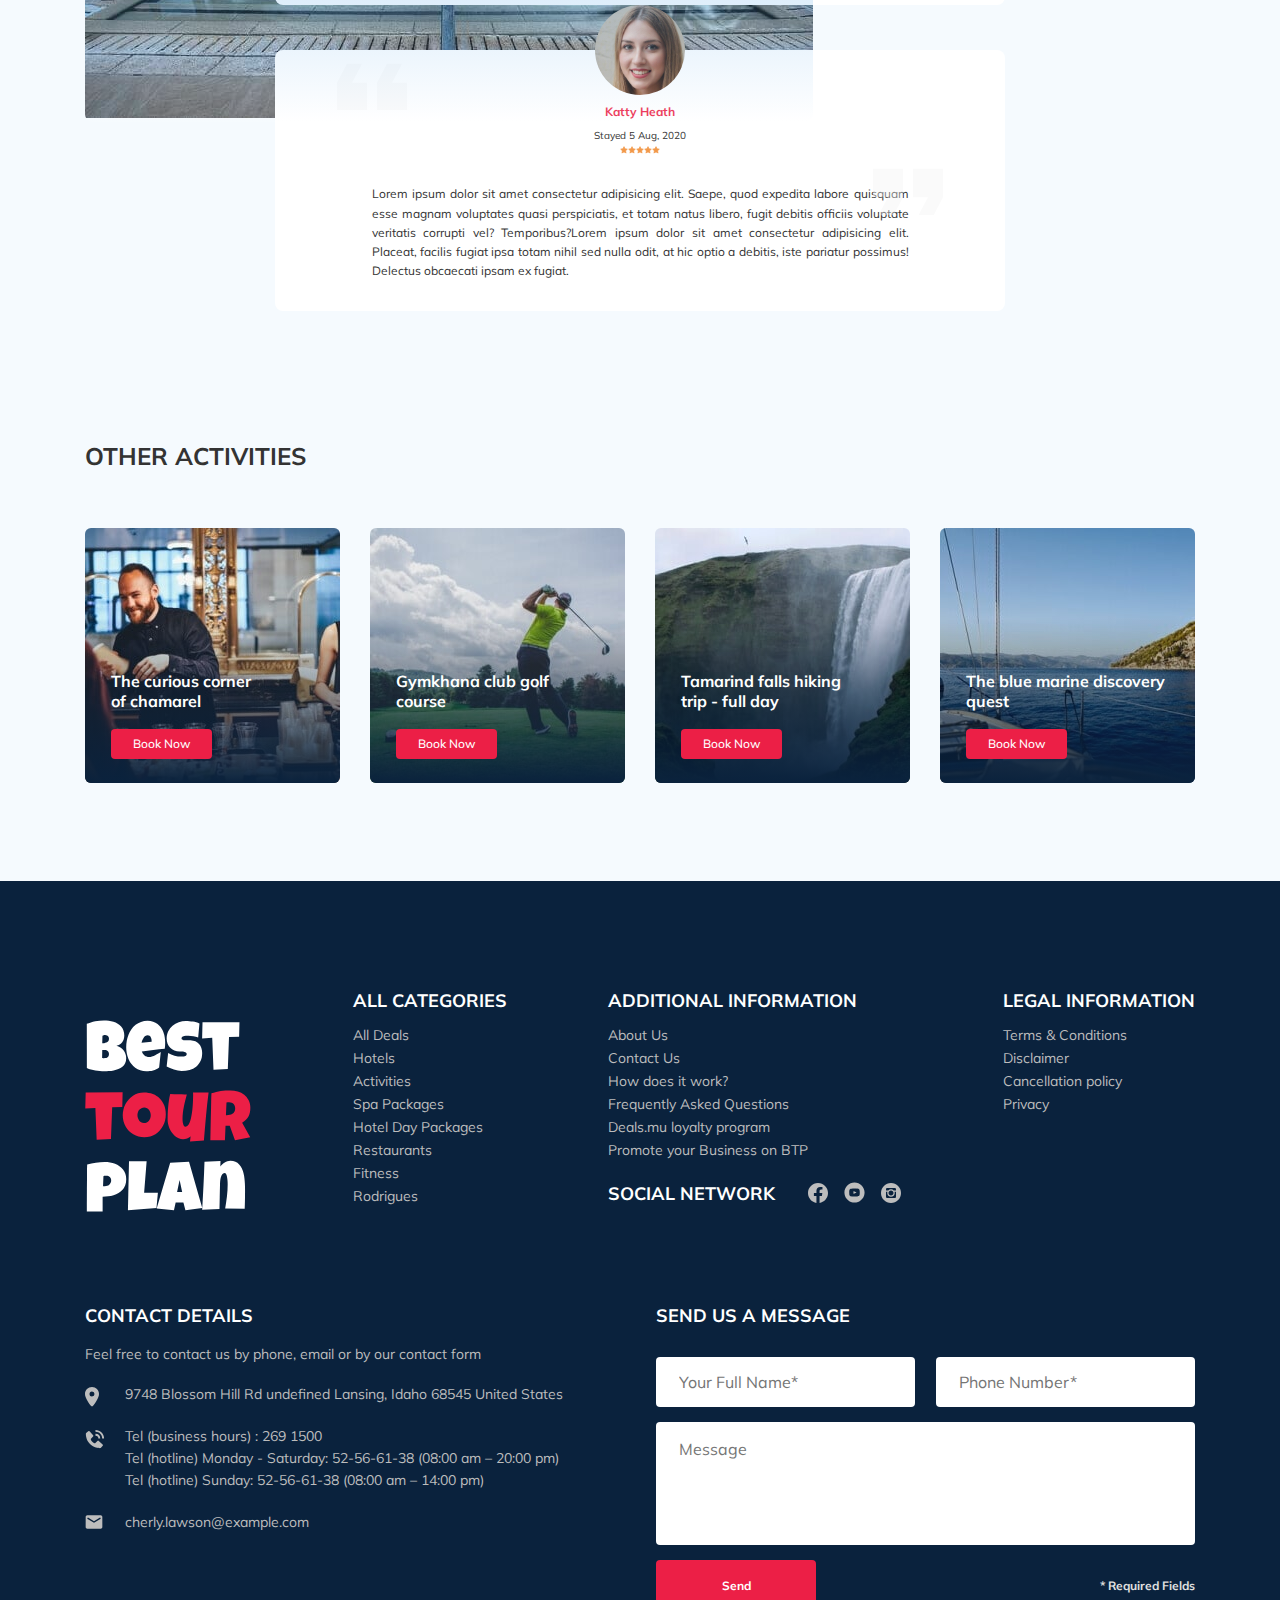
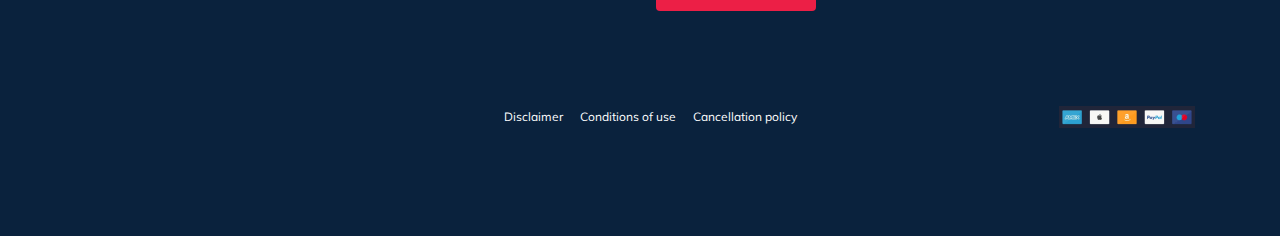
==== commit fde86589: "fixed: remarks" ====
--- a/index.html
+++ b/index.html
@@ -4,18 +4,15 @@
   <meta charset="UTF-8">
   <meta name="viewport" content="width=device-width, initial-scale=1.0">
   <title>Best Tour Plan - Hotel Booking</title>
-  <script src="https://api-maps.yandex.ru/2.1/?apikey=e5ab86c2-5feb-4bc3-bfe8-ddd63356d216&lang=ru_RU">
-    </script>
   <link rel="preconnect" href="https://fonts.gstatic.com">
-<link href="https://fonts.googleapis.com/css2?family=Mulish:wght@400;700&family=Nunito:wght@400;600;700&display=swap" rel="stylesheet">
-<link rel="stylesheet" href="css/style.css">
-<link rel="stylesheet" href="css/swiper-bundle.min.css">
-<link rel="shortcut icon" href="img/favicon.ico" type="image/x-icon">
-<link rel="stylesheet" href="css/aos.css">
-<link rel="stylesheet" href="https://cdnjs.cloudflare.com/ajax/libs/animate.css/4.1.1/animate.min.css">
+  <link href="https://fonts.googleapis.com/css2?family=Mulish:wght@400;700&family=Nunito:wght@400;600;700&display=swap" rel="stylesheet">
+  <link rel="stylesheet" href="css/style.css">
+  <link rel="stylesheet" href="css/swiper-bundle.min.css">
+  <link rel="shortcut icon" href="img/favicon.ico" type="image/x-icon">
+  <link rel="stylesheet" href="https://cdnjs.cloudflare.com/ajax/libs/animate.css/4.1.1/animate.min.css">
 </head>
 <body>
-  <header class="navbar navbar__mobile--fixed">
+  <header class="navbar navbar__mobile__fixed">
     <div class="container">
       <div class="navbar-top">
         <a href="#" class="logo">
@@ -24,7 +21,7 @@
         <form action="#" class="search navbar__search navbar__search--mobile--hidden">
           <input type="text" class="search__input" placeholder="Search Location">
           <button class="search__button">
-            <img src="img/search.svg" alt="icon: search">
+            <img class="search__icon" src="img/search.svg" alt="icon: search">
           </button>
         </form>
         <a href="#" class="user navbar__user navbar__user--mobile--hidden">
@@ -44,17 +41,17 @@
     <nav class="navbar-buttom">
       <div class="container">
         <ul class="navigation">
-          <li class="navigation__item--mobile">
-            <a href="#" class="user navbar__user navigation__item--mobile--on">
+          <li class="navigation__mobile">
+            <a href="#" class="user navbar__user navigation__mobile__on">
               <img src="img/user-avatar.jpg" alt="avatar: Nathan" class="user__avatar user__avatar--mobile">
               <span class="user__name user__name--mobile">Nathan</span>
             </a>
           </li>
-          <li class="navigation__item--mob">
-            <form action="#" class="search navbar__search navigation__item--mob--on">
+          <li class="navigation__mob">
+            <form action="#" class="search navbar__search navigation__mob__on">
               <input type="text" class="search__input" placeholder="Search Location">
               <button class="search__button">
-                <img src="img/search.svg" alt="icon: search">
+                <img class="search__icon" src="img/search.svg" alt="icon: search">
               </button>
             </form>
           </li>
@@ -207,11 +204,13 @@
       <h2 class="newsletter-title">subscribe to our
         <span class="newsletter-title__strong">Newsletter</span>
       </h2>
-      <form action="send.php" method="POST" class="form subscribe newsletter__subscribe" data-aos="fade-left">
+      <form action="send.php" method="POST" class="form subscribe newsletter__subscribe">
+        <div class="subscribe__group">
           <input type="email" class="subscribe__input" placeholder="Your email address" name="subscribe" required pattern="^[A-Za-z0-9._%+-]+@[A-Za-z0-9.-]+\.[A-Za-z]{2,}$" autocomplete="off">
           <button class="subscribe__button">
             Send
           </button>
+        </div>
         </form>
     </div>
     <!-- /.newsletter-container -->
@@ -277,22 +276,22 @@
     <div class="container">
       <h2 class="activities__title">Other Activities</h2>
       <div class="activities-container">
-        <div class="card activities__card" data-aos="fade-up" data-aos-delay="100">
+        <div class="card activities__card">
           <img src="img/activities-1.jpg" alt="The curious corner of chamarel" class="card__image">
-          <h3 class="card__title">The curious corner of chamarel</h3>
+          <h3 class="card__title">The curious corner of&nbsp;chamarel</h3>
           <button class="card__button">Book Now</button>
         </div>
-        <div class="card activities__card" data-aos="fade-up" data-aos-delay="250">
+        <div class="card activities__card">
           <img src="img/activities-2.jpg" alt="Gymkhana club golf course" class="card__image">
           <h3 class="card__title">Gymkhana club golf course</h3>
           <button class="card__button">Book Now</button>
         </div>
-        <div class="card activities__card" data-aos="fade-up" data-aos-delay="400">
-          <img src="img/activities-3.jpg" alt="Tamarind falls hiking trip - full day" class="card__image">
-          <h3 class="card__title">Tamarind falls hikingtrip - full day</h3>
+        <div class="card activities__card">
+          <img src="img/activities-3.jpg" alt="Tamarind falls hiking trip- full day" class="card__image">
+          <h3 class="card__title">Tamarind falls hiking trip&nbsp;- full day</h3>
           <button class="card__button">Book Now</button>
         </div>
-        <div class="card activities__card" data-aos="fade-up" data-aos-delay="550">
+        <div class="card activities__card">
           <img src="img/activities-4.jpg" alt="The blue marine discovery quest" class="card__image">
           <h3 class="card__title">The blue marine discovery quest</h3>
           <button class="card__button">Book Now</button>
@@ -307,98 +306,107 @@
   <section class="footer">
     <div class="container">
       <div class="footer-container">
-        <a href="https://kroken.ru/homeworks/tour-plan.1/" class="footer__btp">
-          <img src="img/vertical-besttourplan.svg" alt="image: logo best tour plan" class="footer__logo">
-        </a>
-        <div class="footer__list footer__categories">
-          <h3 class="footer__title">ALL CATEGORIES</h3>
-          <ul class="footer__ul">
-            <li class="footer__item">
-              <a href="#" class="footer__link">All Deals</a>
-            </li>
-            <li class="footer__item">
-              <a href="#" class="footer__link">Hotels</a>
-            </li>
-            <li class="footer__item">
-              <a href="#" class="footer__link">Activities</a>
-            </li>
-            <li class="footer__item">
-              <a href="#" class="footer__link">Spa Packages</a>
-            </li>
-            <li class="footer__item">
-              <a href="#" class="footer__link">Hotel Day Packages</a>
-            </li>
-            <li class="footer__item">
-              <a href="#" class="footer__link">Restaurants</a>
-            </li>
-            <li class="footer__item">
-              <a href="#" class="footer__link">Fitness</a
-                ></li>
-            <li class="footer__item">
-              <a href="#" class="footer__link">Rodrigues</a>
-            </li>
-          </ul>
+        <div class="footer__section">
+          <div class="footer__image">
+            <a href="https://kroken.ru/homeworks/hotel-booking/" class="footer__btp">
+            <img src="img/vertical-besttourplan.svg" alt="image: logo best tour plan" class="footer__logo">
+            </a>
+          </div>
+          <!-- /.footer__image -->
+          <div class="footer__list footer__categories">
+            <h3 class="footer__title">ALL CATEGORIES</h3>
+            <ul class="footer__ul">
+              <li class="footer__item">
+                <a href="#" class="footer__link">All Deals</a>
+              </li>
+              <li class="footer__item">
+                <a href="#" class="footer__link">Hotels</a>
+              </li>
+              <li class="footer__item">
+                <a href="#" class="footer__link">Activities</a>
+              </li>
+              <li class="footer__item">
+                <a href="#" class="footer__link">Spa Packages</a>
+              </li>
+              <li class="footer__item">
+                <a href="#" class="footer__link">Hotel Day Packages</a>
+              </li>
+              <li class="footer__item">
+                <a href="#" class="footer__link">Restaurants</a>
+              </li>
+              <li class="footer__item">
+                <a href="#" class="footer__link">Fitness</a
+                  ></li>
+              <li class="footer__item">
+                <a href="#" class="footer__link">Rodrigues</a>
+              </li>
+            </ul>
+          </div>
+          <!-- /.footer__list -->
+          <div class="footer__column">
+            <div class="footer__list footer__additional">
+              <h3 class="footer__title">ADDITIONAL INFORMATION</h3>
+              <ul class="footer__ul">
+                <li class="footer__item">
+                  <a href="#" class="footer__link">About Us</a>
+                </li>
+                <li class="footer__item">
+                  <a href="#" class="footer__link">Contact Us</a>  
+                </li>
+                <li class="footer__item">
+                  <a href="#" class="footer__link">How does it work?</a>
+                </li>
+                <li class="footer__item">
+                  <a href="#" class="footer__link">Frequently Asked Questions</a>
+                </li>
+                <li class="footer__item">
+                  <a href="#" class="footer__link">Deals.mu loyalty program</a>
+                </li>
+                <li class="footer__item">
+                  <a href="#" class="footer__link">Promote your Business on BTP</a>
+                </li>
+              </ul>
+            </div>
+            <!-- /.footer__list -->
+            <div class="footer__social-network">
+              <h3 class="footer__social__title">Social Network</h3>
+              <div class="footer__social-links">
+                <a href="#" class="footer__social-link">
+                  <img src="img/fb.svg" alt="icon: facebook" class="footer__social-icon">
+                </a>
+                <a href="#" class="footer__social-link">
+                  <img src="img/yt.svg" alt="icon: youtube" class="footer__social-icon">
+                </a>
+                <a href="#" class="footer__social-link">
+                  <img src="img/inst.svg" alt="icon: instagram" class="footer__social-icon">
+                </a>
+              </div>
+              <!-- /.footer__social-links -->
+            </div>
+          </div>
+          
+          <!-- /.footer__social-network -->
+          <div class="footer__list footer__legal">
+            <h3 class="footer__title">LEGAL INFORMATION</h3>
+            <ul class="footer__ul">
+              <li class="footer__item">
+                <a href="#" class="footer__link">Terms & Conditions</a>
+              </li>
+              <li class="footer__item">
+                <a href="#" class="footer__link">Disclaimer</a>  
+              </li>
+              <li class="footer__item">
+                <a href="#" class="footer__link">Cancellation policy</a>
+              </li>
+              <li class="footer__item">
+                <a href="#" class="footer__link">Privacy</a>
+              </li>
+            </ul>
+          </div>
         </div>
         <!-- /.footer__list -->
-        <div class="footer__list footer__additional">
-          <h3 class="footer__title">ADDITIONAL INFORMATION</h3>
-          <ul class="footer__ul">
-            <li class="footer__item">
-              <a href="#" class="footer__link">About Us</a>
-            </li>
-            <li class="footer__item">
-              <a href="#" class="footer__link">Contact Us</a>  
-            </li>
-            <li class="footer__item">
-              <a href="#" class="footer__link">How does it work?</a>
-            </li>
-            <li class="footer__item">
-              <a href="#" class="footer__link">Frequently Asked Questions</a>
-            </li>
-            <li class="footer__item">
-              <a href="#" class="footer__link">Deals.mu loyalty program</a>
-            </li>
-            <li class="footer__item">
-              <a href="#" class="footer__link">Promote your Business on BTP</a>
-            </li>
-          </ul>
-        </div>
-        <!-- /.footer__list -->
-        <div class="footer__social-network">
-          <h3 class="footer__title">Social Network</h3>
-          <div class="footer__social-links">
-            <a href="#" class="footer__social-link">
-              <img src="img/fb.svg" alt="icon: facebook" class="footer__social-icon">
-            </a>
-            <a href="#" class="footer__social-link">
-              <img src="img/yt.svg" alt="icon: youtube" class="footer__social-icon">
-            </a>
-            <a href="#" class="footer__social-link">
-              <img src="img/inst.svg" alt="icon: instagram" class="footer__social-icon">
-            </a>
-          </div>
-          <!-- /.footer__social-links -->
-        </div>
-        <!-- /.footer__social-network -->
-        <div class="footer__list footer__legal">
-          <h3 class="footer__title">LEGAL INFORMATION</h3>
-          <ul class="footer__ul">
-            <li class="footer__item">
-              <a href="#" class="footer__link">Terms & Conditions</a>
-            </li>
-            <li class="footer__item">
-              <a href="#" class="footer__link">Disclaimer</a>  
-            </li>
-            <li class="footer__item">
-              <a href="#" class="footer__link">Cancellation policy</a>
-            </li>
-            <li class="footer__item">
-              <a href="#" class="footer__link">Privacy</a>
-            </li>
-          </ul>
-        </div>
-        <!-- /.footer__list -->
-        <div class="footer__contact-detail">
+        <div class="footer__communication">
+          <div class="footer__contact-detail">
           <h3 class="footer__title">Contact Details</h3>
           <p class="footer__text">Feel free to contact us by phone, email or by our contact form</p>
             <ul class="footer__ul">
@@ -426,24 +434,28 @@
                 </a>
               </li>
             </ul>
-        </div>
-        <!-- /.footer__contanct-detail -->
-        <div class="footer__feedback">
-          <h3 class="footer__title footer__title--message">Send us a message</h3>
-          <form action="send.php" method="POST" class="form footer__form">
-            <div class="footer__input--group">
-              <input type="text" class="input footer__input" placeholder="Your Full Name*" name="name" required autocomplete="off">
-            </div>
-            <div class="footer__input--group">
-              <input type="tel" class="phone input footer__input" placeholder="Phone Number*" name="phone" required autocomplete="off" minlength="18" data-mask="+7 (999) 999 99 99">
-            </div>
-            <textarea class="area footer__area" placeholder="Message" name="message">
-            </textarea>
-            <button class="button footer__button" type="submit">Send</button>
-            <span class="footer__info">* Required Fields</span>
-          </form>
-        </div>
-        <!-- /.footer__feedback -->
+          </div>
+          <!-- /.footer__contanct-detail -->
+          <div class="footer__feedback">
+            <h3 class="footer__title footer__title--message">Send us a message</h3>
+            <form action="send.php" method="POST" class="form footer__form">
+              <div class="footer__input__group">
+                <input type="text" class="input footer__input" placeholder="Your Full Name*" name="name" required autocomplete="off">
+              </div>
+              <div class="footer__input__group">
+                <input type="tel" class="phone input footer__input" placeholder="Phone Number*" name="phone" required autocomplete="off" minlength="18" data-mask="+7 (999) 999 99 99">
+              </div>
+              <textarea class="area footer__area" placeholder="Message" name="message"></textarea>
+              <div class="footer__submit">
+                <button class="button footer__button" type="submit">Send</button>
+              <span class="footer__info">* Required Fields</span>
+              </div>
+            </form>
+          </div>
+          <!-- /.footer__feedback -->
+        </div>
+        <!-- /.footer__communication -->
+        
       </div>
       <!-- /.footer-container -->
       <div class="footer-bottom">
@@ -474,15 +486,14 @@
               <div class="modal__flex">
                 <input type="tel" class="phone input modal__input" placeholder="Phone Number*" name="phone" required autocomplete="off" data-mask="+7 (999) 999 99 99" minlength="18">
               </div>
-              <div class="modal__flex">
-                <input type="email" class="input modal__input" placeholder="Email*" name="email" required pattern="^[A-Za-z0-9._%+-]+@[A-Za-z0-9.-]+\.[A-Za-z]{2,}$" autocomplete="off">
-              </div>
-            </div>
-            <textarea class="area modal__area" placeholder="Message" name="message">
-            </textarea>
+              <div class="modal__flex modal__flex__email">
+                <input type="email" class="input modal__input modal__input__email" placeholder="Email*" name="email" required pattern="^[A-Za-z0-9._%+-]+@[A-Za-z0-9.-]+\.[A-Za-z]{2,}$" autocomplete="off">
+              </div>
+            </div>
+            <textarea class="area modal__area" placeholder="Message" name="message"></textarea>
             <div class="modal__dispatch">
               <button class="button modal__button" type="submit">Send</button>
-              <span class="modal__info">* Required Fields</spa>
+              <span class="modal__info">* Required Fields</span>
             </div>
           </form>
     </div>
@@ -492,10 +503,8 @@
   <script src="js/jquery-2.2.4.min.js"></script>
   <script src="js/jquery.validate.min.js"></script>
   <script src="js/jquery.mask.min.js"></script>
-  <script src="js/aos.js"></script>
   <script src="js/main.js"></script>
   <script src="js/swiper-bundle.min.js"></script>
-  <script src="https://ajax.googleapis.com/ajax/libs/jquery/1.11.0/jquery.min.js"></script>
   <script src="js/parallax.min.js"></script>
 </body>
 </html>--- a/css/style.css
+++ b/css/style.css
@@ -1,2 +1,2 @@
-*{box-sizing:border-box}body{font-family:"Mulish", sans-serif;color:#333;background-color:#F5FAFE}.container{max-width:1110px;margin:auto}img{max-width:100%}.input{background-color:#fff;border-radius:4px;border:none;padding:0 23px;height:50px;flex-basis:48%;outline:none}.button{min-width:160px;min-height:50px;padding:18px;font-weight:bold;font-size:12px;line-height:15px;background-color:#EC1F46;color:#fff;border:none;border-radius:4px;outline:none;cursor:pointer;transition:all 150ms linear}.button:hover{background-color:#960a23;color:#E0E0E0;transition:all 250ms linear}.area{border-radius:4px;padding:18px 23px;height:123px;width:100%;resize:none;border:none;outline:none;margin-bottom:15px}.invalid{position:relative;color:#dd0101;font-weight:bold;font-size:13px;line-height:23px;padding-left:5px}/*! normalize.css v8.0.1 | MIT License | github.com/necolas/normalize.css */html{line-height:1.15;-webkit-text-size-adjust:100%}body{margin:0}main{display:block}h1{font-size:2em;margin:0.67em 0}hr{box-sizing:content-box;height:0;overflow:visible}pre{font-family:monospace, monospace;font-size:1em}a{background-color:transparent}abbr[title]{border-bottom:none;text-decoration:underline;text-decoration:underline dotted}b,strong{font-weight:bolder}code,kbd,samp{font-family:monospace, monospace;font-size:1em}small{font-size:80%}sub,sup{font-size:75%;line-height:0;position:relative;vertical-align:baseline}sub{bottom:-0.25em}sup{top:-0.5em}img{border-style:none}button,input,optgroup,select,textarea{font-family:inherit;font-size:100%;line-height:1.15;margin:0}button,input{overflow:visible}button,select{text-transform:none}button,[type="button"],[type="reset"],[type="submit"]{-webkit-appearance:button}button::-moz-focus-inner,[type="button"]::-moz-focus-inner,[type="reset"]::-moz-focus-inner,[type="submit"]::-moz-focus-inner{border-style:none;padding:0}button:-moz-focusring,[type="button"]:-moz-focusring,[type="reset"]:-moz-focusring,[type="submit"]:-moz-focusring{outline:1px dotted ButtonText}fieldset{padding:0.35em 0.75em 0.625em}legend{box-sizing:border-box;color:inherit;display:table;max-width:100%;padding:0;white-space:normal}progress{vertical-align:baseline}textarea{overflow:auto}[type="checkbox"],[type="radio"]{box-sizing:border-box;padding:0}[type="number"]::-webkit-inner-spin-button,[type="number"]::-webkit-outer-spin-button{height:auto}[type="search"]{-webkit-appearance:textfield;outline-offset:-2px}[type="search"]::-webkit-search-decoration{-webkit-appearance:none}::-webkit-file-upload-button{-webkit-appearance:button;font:inherit}details{display:block}summary{display:list-item}template{display:none}[hidden]{display:none}.navbar{background-color:#fff}.navbar-top{display:flex;align-items:center;justify-content:space-between;padding-top:40px;padding-bottom:40px}.navbar-top__menu-button{display:none}.navbar__search{margin:auto;margin-left:108px}.navbar-buttom{background-color:#0A223D}.logo{width:177px;height:auto}.navigation{list-style-type:none;margin:0;padding:31px 0px;display:flex;align-items:center;justify-content:space-between}.navigation__link{color:#fff;text-decoration:none;text-transform:uppercase;font-size:14px;line-height:18px}.navigation__link::after{content:'';display:block;width:0%;background-color:#E0E0E0;height:1px;transition:0.6s}.navigation__link:hover::after{width:100%}.navigation__item--mobile{display:none}.navigation__item--mob{display:none}.search{display:flex;position:relative;overflow:hidden;border-radius:6px;height:40px}.search__input{outline:none;width:350px;height:100%;padding-left:23px;padding-right:71px;background-color:#F5FAFE;border:none;font-size:12px;line-height:15px;color:#333}.search__button{outline:none;top:0;right:0;position:absolute;height:100%;width:65px;border:none;background-color:#EC1F46;cursor:pointer;transition:all 150ms linear}.search__button:hover{background-color:#960a23;color:#E0E0E0;transition:all 250ms linear}.user{display:flex;align-items:center;text-decoration:none}.user__avatar{width:40px;height:40px;border-radius:50%;object-fit:cover}.user__name{margin-left:18px;font-size:14px;line-height:18px;color:#333}.user__name::after{content:'';display:block;width:0%;background-color:#333;height:1px;transition:0.6s}.user__name:hover::after{width:100%}.breadcrumb-list{display:flex;align-items:center;padding:18px 0px;margin:0;list-style:none}.breadcrumb-list__link{text-decoration:none;color:inherit}.breadcrumb-list__item{font-size:10px;line-height:13px}.breadcrumb-list__item:not(:last-child)::after{content:'/';margin-right:4px}.stars{flex-basis:100%}.hotel{padding-top:23px;padding-bottom:70px}.hotel-info{display:flex;justify-content:space-between;align-items:center;padding-bottom:20px}.hotel-info__offer{margin-left:14px;margin-top:4px}.hotel-info__name{margin-top:4px;margin-bottom:0}.hotel-name{font-size:24px;line-height:30px}.hotel-description{margin:0;font-size:12px;line-height:15px;color:#333}.hotel-wrapper{display:flex;flex-wrap:wrap;align-items:center}.hotel-slider{width:728px;height:450px}.hotel-slider__item{width:100%;height:100%px;position:relative;border-radius:8px;overflow:hidden}.hotel-slider__item::after{content:'';position:absolute;width:100%;height:100%;top:0;bottom:0;right:0;left:0;background:linear-gradient(180deg, rgba(0,122,223,0.48) 0%, rgba(255,255,255,0.128) 100%);z-index:15}.hotel-slider__button{position:absolute;top:50%;transform:translateY(-50%);width:30px;height:30px;border:none;z-index:99;cursor:pointer;outline:none;background-repeat:no-repeat;background-position:center;background-size:10px;background-color:transparent}.hotel-slider__button--next{right:18px;background-image:url(../img/arrow-next.svg)}.hotel-slider__button--prev{left:18px;background-image:url(../img/arrow-prev.svg)}.hotel .swiper-container{margin-left:0}.hotel .offer{padding:4px 9px;background-color:#EC1F46;border-radius:3px;font-size:10px;line-height:13px;color:#fff}.hotel .rating{max-width:65px;min-height:45px;text-align:center;color:#fff;background-color:#EC1F46;border-radius:4px}.hotel .rating__text{font-size:8px;line-height:10px}.hotel .rating__counter{font-size:14px;line-height:18px}.hotel-grid{display:flex;justify-content:space-between}.hotel-guide{font-family:"Nunito", sans-serif;display:flex;flex-direction:column;justify-content:space-between}.booking{background-color:#0A223D;color:#fff;border-radius:8px;width:350px;height:210px;padding:27px}.booking__info{display:flex;justify-content:space-between;margin-bottom:9px}.booking__price{display:flex;flex-direction:column}.booking__start{font-weight:normal;font-size:10px;line-height:14px}.booking__pricetag{font-weight:800;font-size:24px;line-height:33px;margin-bottom:1px}.booking__perroom{font-weight:normal;font-size:12px;line-height:16px}.booking__capacity{margin-top:4px}.booking__text{display:flex;align-items:center;justify-content:space-between;font-weight:normal;font-size:12px;line-height:16px;margin-bottom:8px}.booking__description{margin-left:9px}.booking__call-center{display:flex;align-items:center;justify-content:space-between;margin-bottom:17px}.booking__quick{font-weight:600;font-size:18px;line-height:25px}.booking__number{display:flex;align-items:center;justify-content:space-between;font-weight:600;font-size:18px;line-height:25px;text-decoration:none;cursor:pointer;color:inherit;transition:0.5s}.booking__number:hover{filter:brightness(50%)}.booking__num{margin-left:8px}.booking__button{width:100%;font-weight:600;font-size:14px;line-height:19px;min-height:45px;padding-top:13px;padding-bottom:13px;border-radius:4px;border:none;outline:none;color:inherit;background-color:#EC1F46;cursor:pointer;transition:all 150ms linear}.booking__button:hover{background-color:#960a23;color:#E0E0E0;transition:all 250ms linear}.button__back{text-decoration:none}.button__back--page{margin-top:20px}.ymap-container{position:relative;overflow:hidden;cursor:pointer;background:url("../img/ya-map.png") #fff no-repeat;background-position:center center;background-size:cover}#map-yandex{position:relative;z-index:7;cursor:pointer;background-color:transparent;width:347px;height:213px;border-radius:10px}.loader{position:absolute;z-index:15;top:-100%;left:0;box-sizing:border-box;width:100%;height:100%;overflow:hidden;color:#000000;transition:opacity .7s ease;opacity:0;background-color:rgba(0,0,0,0.55)}.loader::after,.loader ::before{box-sizing:border-box}.loader.is-active{top:0;opacity:1}.loader-default::after{position:absolute;top:calc(50% - 24px);left:calc(50% - 24px);width:48px;height:48px;content:'';animation:rotation 1s linear infinite;border:solid 8px #ffffff;border-left-color:transparent;border-radius:50%}@keyframes rotation{from{transform:rotate(0)}to{transform:rotate(359deg)}}@keyframes blink{from{opacity:.5}to{opacity:1}}.newsletter{position:relative;padding:98px 0 87px 0;background-image:url(../img/newsletter-background.jpg);background-repeat:no-repeat;background-size:cover;background-position:center;background:transparent}.newsletter:before{content:'';position:absolute;top:0;bottom:0;right:0;left:0;height:100%;width:100%;background-color:rgba(10,34,61,0.8)}.newsletter-container{display:flex;align-items:center;justify-content:space-between;margin:auto;position:relative;max-width:731px}.newsletter-title{color:#fff;font-weight:300;font-size:24px;line-height:30px;margin-top:0}.newsletter-title__strong{display:block;font-weight:600;font-size:36px;line-height:45px;text-transform:uppercase}.subscribe{position:relative;width:350px;height:55px;border-radius:4px;overflow:hidden}.subscribe__input{position:absolute;font-weight:300;font-size:14px;line-height:18px;border:none;width:100%;padding-left:33px;padding-right:75px;height:100%}.subscribe__button{position:absolute;font-weight:bold;font-size:12px;line-height:15px;top:0;right:0;height:100%;min-width:65px;border:none;cursor:pointer;outline:none;background-color:#EC1F46;color:#fff;transition:all 150ms linear}.subscribe__button:hover{background-color:#960a23;color:#E0E0E0;transition:all 250ms linear}.reviews{padding:40px 0 70px 0}.reviews__title{font-weight:700;font-size:36px;line-height:45px;text-align:center;text-transform:uppercase;margin-bottom:70px;font-style:normal}.reviews-slider__item{position:relative;display:flex;flex-direction:column;align-items:center;max-width:730px;margin:45px auto 0;background-color:#fff;border-radius:8px;padding:0 62px 30px}.reviews-slider__item::before{content:'';position:absolute;top:13px;left:62px;width:70px;height:47px;background-image:url(../img/quote-left.svg);background-repeat:no-repeat}.reviews-slider__item::after{content:'';position:absolute;top:118px;right:62px;width:70px;height:47px;background-image:url(../img/quote-right.svg);background-repeat:no-repeat}.reviews-slider__button{position:absolute;top:50%;transform:translateY(-50%);width:30px;height:30px;background-repeat:no-repeat;background-size:10px;background-position:center;border:none;background-color:transparent;cursor:pointer;outline:none;z-index:99}.reviews-slider__button--prev{background-image:url(../img/arrow-prev-secondary.svg);left:0}.reviews-slider__button--next{background-image:url(../img/arrow-next-secondary.svg);right:0}.reviews-slider__profile{display:flex;flex-direction:column;align-items:center;margin-top:-45px;margin-bottom:30px}.reviews-slider__avatar{width:90px;height:90px;border-radius:50%;object-fit:cover;margin-bottom:9px}.reviews-slider__username{color:#EC1F46;font-weight:bold;font-size:12px;line-height:15px;margin-top:0;margin-bottom:10px}.reviews-slider__date{font-weight:normal;font-size:10px;line-height:13px;margin-bottom:4px}.reviews-slider__rating{display:flex;align-items:center}.reviews-slider__text{max-width:537px;font-style:normal;font-weight:normal;font-size:12px;line-height:160%;text-align:justify;margin:auto}.activities{padding:60px 0 98px 0}.activities__title{font-weight:bold;font-size:24px;line-height:30px;text-transform:uppercase;margin-top:0;margin-bottom:57px}.activities-container{display:flex;justify-content:space-between}.card{position:relative;display:flex;flex-direction:column;align-items:flex-start;padding:24px 26px;width:255px;height:255px;border-radius:6px;overflow:hidden}.card::before{content:'';position:absolute;background:linear-gradient(179.83deg, rgba(196,196,196,0) 35.34%, #0A223D 99.85%);left:0;right:0;top:0;bottom:0;z-index:-1}.card__image{position:absolute;width:100%;height:100%;object-fit:cover;left:0;right:0;top:0;bottom:0;z-index:-2}.card__title{margin-top:auto;margin-bottom:18px;font-weight:bold;font-size:16px;line-height:20px;color:#fff}.card__button{font-weight:500;font-size:12px;line-height:16px;border:none;border-radius:4px;cursor:pointer;outline:none;padding:7px 22px;background-color:#EC1F46;color:#fff;transition:all 150ms linear}.card__button:hover{background-color:#960a23;color:#E0E0E0;transition:all 250ms linear}.footer{background-color:#0A223D;color:#fff;padding:108px 25px}.footer-container{display:grid;grid-template-columns:repeat(4, minmax(min-content, 1fr));grid-gap:20px;grid-auto-rows:minmax(40px, min-content)}.footer__btp{grid-row:1 / 3}.footer__logo{width:166px;align-self:stretch}.footer__categories{grid-row:1 / 4}.footer__social-network{flex-wrap:wrap;flex-basis:100%;grid-row:2 / 4}.footer__contact-detail{grid-column:1 / 3}.footer__feedback{grid-column:3 / 5}.footer__form{display:flex;align-items:center;justify-content:space-between;flex-wrap:wrap}.footer__email{text-decoration:none;color:#BDBDBD;transition:0.5s}.footer__email:hover{color:#fff;transition:0.2s}.footer__phone{text-decoration:none;color:#BDBDBD;transition:0.5s}.footer__phone:hover{color:#fff;transition:0.2s}.footer__title{font-weight:bold;font-size:18px;line-height:23px;text-transform:uppercase;margin-top:0;margin-bottom:16px}.footer__title--message{margin-bottom:30px}.footer__ul{padding:0;margin:0;list-style:none}.footer__li{font-weight:normal;font-size:14px;line-height:160%}.footer__item{display:flex;align-items:flex-start;font-weight:normal;font-size:14px;line-height:100%;color:#BDBDBD}.footer__item--li{margin-bottom:20px}.footer__icon-wrapper{min-width:40px}.footer__link{text-decoration:none;color:#BDBDBD;margin-bottom:10px}.footer__link::after{content:'';display:block;width:0%;background-color:#E0E0E0;height:1px;transition:0.6s}.footer__link:hover::after{width:100%}.footer__text{font-weight:normal;font-size:14px;line-height:160%;margin-bottom:22px;color:#BDBDBD}.footer__area{flex-basis:100%}.footer__social-network{display:flex;align-items:start;justify-content:space-between;width:293px}.footer__social-link{margin-left:12px;text-decoration:none}.footer__social-icon{transition:0.5s}.footer__social-icon:hover{filter:brightness(150%)}.footer__icon-wrapper{min-width:40px}.footer__input{width:100%}.footer__input--group{margin-bottom:15px;flex-basis:48%}.footer__info{font-weight:bold;font-size:12px;line-height:15px;color:#E0E0E0}.footer__form{flex-wrap:wrap}.footer-bottom{display:flex;padding-top:95px;flex-direction:row-reverse}.footer-bottom__link{color:#fff;text-decoration:none;font-weight:normal;font-size:12px;line-height:15px;margin-right:13px;order:1;flex-basis:50%;transition:0.5s}.footer-bottom__link:hover{filter:brightness(50%);transition:0.2s}.footer-bottom__info{order:1;flex-basis:50%}.footer__location{text-decoration:none;color:#BDBDBD;transition:0.5s}.footer__location:hover{color:#fff;transition:0.2s}.modal__overlay{position:fixed;top:0;left:0;right:0;bottom:0;background:rgba(0,143,223,0.39);z-index:100;visibility:hidden}.modal__overlay--visible{visibility:visible}.modal__dialog{position:fixed;z-index:101;min-height:478px;width:478px;padding:33px 88px;border-radius:8px;background-color:#0A223D;color:#fff;left:50%;top:50%;transform:translate(-50%, -50%);visibility:hidden}.modal__dialog--visible{visibility:visible}.modal__close{position:absolute;top:17px;right:18px;transition:none}.modal__close:hover{filter:brightness(50%);transition:0.3s}.modal__title{font-weight:bold;font-size:18px;line-height:23px;text-transform:uppercase;margin-top:0;margin-bottom:15px;text-align:center}.modal__input{width:100%;margin-bottom:0;flex-basis:100%}.modal__area{margin-bottom:0;margin-top:15px}.modal__button{transition:none}.modal__dispatch{display:flex;align-items:center;justify-content:space-between;margin-top:15px}.modal__info{color:#E0E0E0}.modal__flex{margin-top:15px}@media (max-width: 1200px){.container{max-width:960px}.hotel-slider{width:590px}.swiper-slide__image{height:100%;object-fit:cover}.card{width:230px;height:230px}.footer__input--group{flex-basis:100%}}@media (max-width: 992px){.container,.newsletter-container{max-width:700px}.logo{width:132px}.navbar-top{padding-top:30px;padding-bottom:30px}.navbar__search{margin-left:auto}.search__input{max-width:340px}.search__button{transition:none}.search__button:hover{transition:none;color:#fff;background-color:#EC1F46}.user__name::after{content:none}.navigation{padding-top:22px;padding-bottom:22px}.navigation__link{font-size:12px;line-height:15px;transition:none}.navigation__link::after{content:none}.hotel-grid{flex-direction:column}.hotel-guide{flex-direction:row}.hotel-slider{width:100%;margin-bottom:30px}.booking{width:340px}.booking__button{transition:none}.booking__button:hover{transition:none;color:#fff;background-color:#EC1F46}.booking__number{transition:none}.booking__number:hover{filter:none}.subscribe__button{transition:none}.subscribe__button:hover{transition:none;color:#fff;background-color:#EC1F46}.map{width:340px}.reviews-slider__item{max-width:580px}.activities-container{flex-wrap:wrap}.activities__title{margin-bottom:57px}.activities__card{margin-bottom:20px}.card{width:340px;height:255px}.card__button{transition:none}.card__button:hover{transition:none;color:#fff;background-color:#EC1F46}.footer-container{grid-template-columns:repeat(6, 1fr);grid-row-gap:40px}.footer__btp{grid-row:1 / 2;grid-column:span 2}.footer__logo{width:104px;height:120px}.footer__link::after{content:none}.footer__social-network{grid-row:1 / 2;grid-column:span 4;align-self:center}.footer__social-icon{transition:none}.footer__social-icon:hover{filter:none}.footer__categories{grid-row:2 / 3;grid-column:span 2}.footer__additional{grid-column:span 2}.footer__legal{grid-column:span 2}.footer__contact-detail{grid-column:span 4}.footer__feedback{grid-column:1 / 2;grid-column:span 5}.footer-bottom{padding-top:56px}.footer-bottom__info{flex-basis:100%}.footer-bottom__link{transition:none}.footer-bottom__link:hover{filter:none;transition:none}.footer__input--group{flex-basis:48%}.footer__phone,.footer__email,.footer__location,.footer__link{transition:none}.footer__phone:hover,.footer__email:hover,.footer__location:hover,.footer__link:hover{color:inherit;transition:none}.footer__button{transition:none}.footer__button:hover{transition:none;color:#fff;background-color:#EC1F46}.modal__close:hover{filter:none;transition:none}.modal__area{height:80px}.modal__button:hover{color:#fff;background-color:#EC1F46;transition:none}.modal__dispatch{flex-direction:column;align-items:flex-start}.modal__button{width:100%}.modal__info{margin-bottom:15px;order:-1}.button__back--page{transition:none}.button__back--page:hover{transition:none;color:#fff;background-color:#EC1F46}}@media (max-width: 768px){body{padding-top:78px}.container{max-width:576px;width:92%}.navbar__search--mobile--hidden,.navbar__user--mobile--hidden{display:none}.navbar__search--mobile--toggle,.navbar__user--mobile--toggle{display:none}.navbar__mobile--fixed{position:fixed;top:0;left:0;right:0;width:100%;z-index:99}.navbar-buttom{display:none;position:fixed;bottom:0;left:0;right:0;top:78px}.navbar-buttom--active{display:block}.navbar__user{flex-direction:column;justify-content:center}.navigation{flex-direction:column}.navigation__item{margin-bottom:20px}.navigation__item--mobile--on{display:flex}.navigation__item--mob{margin-bottom:39px;width:245px}.navigation__item--mob--on{display:flex}.menu-button{outline:none;padding:0;display:flex;width:16px;height:11px;align-items:center;justify-content:space-between;flex-direction:column;border:none;background-color:#fff;cursor:pointer}.menu-button__line{width:16px;height:1px;background-color:#333}.user__name--mobile{color:#fff;margin-left:0;margin-bottom:27px}.user__avatar--mobile{margin-bottom:10px}.stars{flex-basis:auto}.hotel-name{flex-basis:100%}.hotel-wrapper{justify-content:space-between}.hotel-info__text{width:100%}.hotel-info__name{margin-top:10px;margin-bottom:0}.hotel-info__rating{display:none}.hotel-info__offer{order:-1;margin-left:0}.hotel-guide{flex-direction:column;min-height:450px}.hotel-slider{height:350px;height:fit-content}.booking{width:100%}.map{width:100%}.newsletter{padding-top:76px;padding-bottom:83px}.newsletter-container{max-width:576px;flex-direction:column;align-items:flex-start}.newsletter-title{width:100%;margin-bottom:30px}.reviews__title{font-size:18px;line-height:23px;margin-bottom:42px}.reviews-slider__item{padding:0 30px 30px}.reviews-slider__item::after{display:none}.reviews-slider__item::before{display:none}.reviews-slider__button{top:32px}.reviews-slider__button--prev{left:50%;margin-left:-65px;transform:translate(-50%, 0)}.reviews-slider__button--next{right:50%;margin-right:-65px;transform:translate(50%, 0)}.activities{padding:40px 0 60px 0}.activities__title{margin-bottom:36px}.card{width:48%;height:255px}.footer__input--group{flex-basis:100%}.modal__dialog{width:600px}}@media (min-width: 576px) and (max-width: 630px){.newsletter{padding-left:20px}}@media (max-width: 576px){.logo{width:99px}.hotel-slider{height:fit-content;margin-bottom:20px}.newsletter{padding-left:20px}.card{width:100%}.footer{padding-top:69px;padding-left:17px;padding-right:17px}.footer-container{grid-template-columns:minmax(250px, 459px)}.footer__btp{grid-row:1;grid-column:1}.footer__social-network{width:180px;flex-wrap:wrap;grid-row:2;grid-column:1}.footer__social-link{margin-left:0;margin-right:12px}.footer__title{flex-basis:100%}.footer__link{margin-bottom:11px}.footer__icon-wrapper{min-width:30px}.footer__additional{grid-row:3;grid-column:1}.footer__categories{grid-row:4;grid-column:1}.footer__legal{grid-row:5;grid-column:1}.footer__ul{align-items:flex-start}.footer__contact-detail{grid-row:6;grid-column:1}.footer__feedback{grid-row:7;grid-column:1;flex-wrap:wrap}.footer__button{order:1}.footer__info{flex-basis:100%;margin-bottom:15px}.footer-bottom{flex-direction:column;padding-top:30px;flex-wrap:wrap}.footer-bottom__link{margin-right:10px}.footer-bottom__info{order:0;flex-basis:100%;margin-bottom:10px}.footer-bottom__image{width:fit-content}.modal__dialog{width:85%;padding-left:44px;padding-right:44px}}@media (max-width: 390px){.subscribe{width:280px}}@media screen and (max-height: 500px){.modal__dialog{padding-top:15px;padding-left:30px;padding-right:30px;width:700px;min-height:300px}.modal__group{display:flex;width:640px}.modal__flex{height:74px}.modal__input{flex-basis:0;width:200px;margin-right:20px}.modal__title{margin-bottom:0}.modal__area{height:70px}.modal__info{font-size:11px;margin-bottom:7px}}
+*{box-sizing:border-box}body{font-family:"Mulish", sans-serif;color:#333;background-color:#F5FAFE}.container{max-width:1110px;margin:auto}img{width:inherit}.input{background-color:#fff;border-radius:4px;border:none;padding:0 23px;height:50px;flex-basis:48%;outline:none}.button{min-width:160px;min-height:50px;padding:18px;font-weight:bold;font-size:12px;line-height:15px;background-color:#EC1F46;color:#fff;border:none;border-radius:4px;outline:none;cursor:pointer;transition:all 150ms linear}.button:hover{background-color:#960a23;color:#E0E0E0;transition:all 250ms linear}.area{border-radius:4px;padding:18px 23px;height:123px;width:100%;resize:none;border:none;outline:none;margin-bottom:15px}.invalid{position:relative;color:#dd0101;font-weight:bold;font-size:13px;line-height:14px}/*! normalize.css v8.0.1 | MIT License | github.com/necolas/normalize.css */html{line-height:1.15;-webkit-text-size-adjust:100%}body{margin:0}main{display:block}h1{font-size:2em;margin:0.67em 0}hr{box-sizing:content-box;height:0;overflow:visible}pre{font-family:monospace, monospace;font-size:1em}a{background-color:transparent}abbr[title]{border-bottom:none;text-decoration:underline;text-decoration:underline dotted}b,strong{font-weight:bolder}code,kbd,samp{font-family:monospace, monospace;font-size:1em}small{font-size:80%}sub,sup{font-size:75%;line-height:0;position:relative;vertical-align:baseline}sub{bottom:-0.25em}sup{top:-0.5em}img{border-style:none}button,input,optgroup,select,textarea{font-family:inherit;font-size:100%;line-height:1.15;margin:0}button,input{overflow:visible}button,select{text-transform:none}button,[type="button"],[type="reset"],[type="submit"]{-webkit-appearance:button}button::-moz-focus-inner,[type="button"]::-moz-focus-inner,[type="reset"]::-moz-focus-inner,[type="submit"]::-moz-focus-inner{border-style:none;padding:0}button:-moz-focusring,[type="button"]:-moz-focusring,[type="reset"]:-moz-focusring,[type="submit"]:-moz-focusring{outline:1px dotted ButtonText}fieldset{padding:0.35em 0.75em 0.625em}legend{box-sizing:border-box;color:inherit;display:table;max-width:100%;padding:0;white-space:normal}progress{vertical-align:baseline}textarea{overflow:auto}[type="checkbox"],[type="radio"]{box-sizing:border-box;padding:0}[type="number"]::-webkit-inner-spin-button,[type="number"]::-webkit-outer-spin-button{height:auto}[type="search"]{-webkit-appearance:textfield;outline-offset:-2px}[type="search"]::-webkit-search-decoration{-webkit-appearance:none}::-webkit-file-upload-button{-webkit-appearance:button;font:inherit}details{display:block}summary{display:list-item}template{display:none}[hidden]{display:none}.navbar{background-color:#fff}.navbar-top{display:flex;align-items:center;justify-content:space-between;padding-top:40px;padding-bottom:40px}.navbar-top__menu-button{display:none}.navbar__search{margin:auto;margin-left:108px}.navbar-buttom{background-color:#0A223D}.logo{width:177px;height:auto}.navigation{list-style-type:none;margin:0;padding:31px 0px;display:flex;align-items:center;justify-content:space-between}.navigation__mobile{display:none}.navigation__mob{display:none}.navigation__link{color:#fff;text-decoration:none;text-transform:uppercase;font-size:14px;line-height:18px}.navigation__link::after{content:'';display:block;width:0%;background-color:#E0E0E0;height:1px;transition:0.6s}.navigation__link:hover::after{width:100%}.search{display:flex;position:relative;overflow:hidden;border-radius:6px;height:40px}.search__input{outline:none;width:350px;height:100%;padding-left:23px;padding-right:71px;background-color:#F5FAFE;border:none;font-size:12px;line-height:15px;color:#333}.search__button{outline:none;top:0;right:0;position:absolute;height:100%;width:65px;border:none;background-color:#EC1F46;cursor:pointer;transition:all 150ms linear}.search__button:hover{background-color:#960a23;color:#E0E0E0;transition:all 250ms linear}.search__icon{width:19px;height:19px}.user{display:flex;align-items:center;text-decoration:none}.user__avatar{width:40px;height:40px;border-radius:50%;object-fit:cover}.user__name{margin-left:18px;font-size:14px;line-height:18px;color:#333}.user__name::after{content:'';display:block;width:0%;background-color:#333;height:1px;transition:0.6s}.user__name:hover::after{width:100%}.breadcrumb-list{display:flex;align-items:center;padding:18px 0px;margin:0;list-style:none}.breadcrumb-list__link{text-decoration:none;color:inherit}.breadcrumb-list__item{font-size:10px;line-height:13px}.breadcrumb-list__item:not(:last-child)::after{content:'/';margin-right:4px}.stars{flex-basis:100%}.hotel{padding-top:23px;padding-bottom:70px}.hotel-info{display:flex;justify-content:space-between;align-items:center;padding-bottom:20px}.hotel-info__offer{margin-left:14px;margin-top:4px}.hotel-info__name{margin-top:4px;margin-bottom:0}.hotel-name{font-size:24px;line-height:30px}.hotel-description{margin:0;font-size:12px;line-height:15px;color:#333}.hotel-wrapper{display:flex;flex-wrap:wrap;align-items:center}.hotel-slider{width:728px;height:450px}.hotel-slider__item{width:100%;height:100%px;position:relative;border-radius:8px;overflow:hidden}.hotel-slider__item::after{content:'';position:absolute;width:100%;height:100%;top:0;bottom:0;right:0;left:0;background:linear-gradient(180deg, rgba(0,122,223,0.48) 0%, rgba(255,255,255,0.128) 100%);z-index:15}.hotel-slider__button{position:absolute;top:50%;transform:translateY(-50%);width:30px;height:30px;border:none;z-index:99;cursor:pointer;outline:none;background-repeat:no-repeat;background-position:center;background-size:10px;background-color:transparent}.hotel-slider__button--next{right:18px;background-image:url(../img/arrow-next.svg)}.hotel-slider__button--prev{left:18px;background-image:url(../img/arrow-prev.svg)}.hotel .swiper-container{margin-left:0;border-radius:8px}.hotel .offer{padding:4px 9px;background-color:#EC1F46;border-radius:3px;font-size:10px;line-height:13px;color:#fff}.hotel .rating{max-width:65px;min-height:45px;text-align:center;color:#fff;background-color:#EC1F46;border-radius:4px}.hotel .rating__text{font-size:8px;line-height:10px}.hotel .rating__counter{font-size:14px;line-height:18px}.hotel-grid{display:flex;justify-content:space-between}.hotel-guide{font-family:"Nunito", sans-serif;display:flex;flex-direction:column;justify-content:space-between}.booking{background-color:#0A223D;color:#fff;border-radius:8px;width:350px;height:210px;padding:27px}.booking__info{display:flex;justify-content:space-between;margin-bottom:9px}.booking__price{display:flex;flex-direction:column}.booking__start{font-weight:normal;font-size:10px;line-height:14px}.booking__pricetag{font-weight:800;font-size:24px;line-height:33px;margin-bottom:1px}.booking__perroom{font-weight:normal;font-size:12px;line-height:16px}.booking__capacity{margin-top:4px}.booking__text{display:flex;align-items:center;justify-content:space-between;font-weight:normal;font-size:12px;line-height:16px;margin-bottom:8px}.booking__description{margin-left:9px}.booking__call-center{display:flex;align-items:center;justify-content:space-between;margin-bottom:17px}.booking__quick{font-weight:600;font-size:18px;line-height:25px}.booking__number{display:flex;align-items:center;justify-content:space-between;font-weight:600;font-size:18px;line-height:25px;text-decoration:none;cursor:pointer;color:inherit;transition:0.5s}.booking__number:hover{filter:brightness(50%)}.booking__num{margin-left:8px}.booking__button{width:100%;font-weight:600;font-size:14px;line-height:19px;min-height:45px;padding-top:13px;padding-bottom:13px;border-radius:4px;border:none;outline:none;color:inherit;background-color:#EC1F46;cursor:pointer;transition:all 150ms linear}.booking__button:hover{background-color:#960a23;color:#E0E0E0;transition:all 250ms linear}.button__back{text-decoration:none}.button__back--page{margin-top:20px}.ymap-container{position:relative;overflow:hidden;cursor:pointer;object-fit:cover;background:url("../img/ya-map.png") #fff no-repeat;background-position:center center;background-size:cover;border-radius:10px}#map-yandex{position:relative;z-index:7;cursor:pointer;background-color:transparent;width:347px;height:213px;overflow:hidden}.loader{position:absolute;z-index:15;top:-100%;left:0;box-sizing:border-box;width:100%;height:100%;overflow:hidden;color:#000000;transition:opacity .7s ease;opacity:0;background-color:rgba(0,0,0,0.55)}.loader::after,.loader ::before{box-sizing:border-box}.loader.is-active{top:0;opacity:1}.loader-default::after{position:absolute;top:calc(50% - 24px);left:calc(50% - 24px);width:48px;height:48px;content:'';animation:rotation 1s linear infinite;border:solid 8px #ffffff;border-left-color:transparent;border-radius:50%}@keyframes rotation{from{transform:rotate(0)}to{transform:rotate(359deg)}}@keyframes blink{from{opacity:.5}to{opacity:1}}.newsletter{position:relative;padding:98px 0 87px 0;background-image:url(../img/newsletter-background.jpg);background-repeat:no-repeat;background-size:cover;background-position:center;background:transparent}.newsletter:before{content:'';position:absolute;top:0;bottom:0;right:0;left:0;height:100%;width:100%;background-color:rgba(10,34,61,0.8)}.newsletter-container{display:flex;align-items:center;justify-content:space-between;margin:auto;position:relative;max-width:731px}.newsletter-title{color:#fff;font-weight:300;font-size:24px;line-height:30px;margin-top:0;margin-bottom:0}.newsletter-title__strong{display:block;font-weight:600;font-size:36px;line-height:45px;text-transform:uppercase}.subscribe{position:relative;width:350px;height:55px;border-radius:4px;overflow:hidden}.subscribe__group{height:80px;display:flex;flex-direction:column}.subscribe__input{position:absolute;font-weight:300;font-size:14px;line-height:18px;border:none;width:100%;padding-left:33px;padding-right:75px;height:100%}.subscribe__button{position:absolute;font-weight:bold;font-size:12px;line-height:15px;top:0;right:0;height:100%;min-width:65px;border:none;cursor:pointer;outline:none;background-color:#EC1F46;color:#fff;transition:all 150ms linear}.subscribe__button:hover{background-color:#960a23;color:#E0E0E0;transition:all 250ms linear}.reviews{padding:40px 0 70px 0}.reviews__title{font-weight:700;font-size:36px;line-height:45px;text-align:center;text-transform:uppercase;margin-bottom:70px;font-style:normal}.reviews-slider__item{position:relative;display:flex;flex-direction:column;align-items:center;max-width:730px;margin:45px auto 0;background-color:#fff;border-radius:8px;padding:0 62px 30px}.reviews-slider__item::before{content:'';position:absolute;top:13px;left:62px;width:70px;height:47px;background-image:url(../img/quote-left.svg);background-repeat:no-repeat}.reviews-slider__item::after{content:'';position:absolute;top:118px;right:62px;width:70px;height:47px;background-image:url(../img/quote-right.svg);background-repeat:no-repeat}.reviews-slider__button{position:absolute;top:50%;transform:translateY(-50%);width:30px;height:30px;background-repeat:no-repeat;background-size:10px;background-position:center;border:none;background-color:transparent;cursor:pointer;outline:none;z-index:99}.reviews-slider__button--prev{background-image:url(../img/arrow-prev-secondary.svg);left:0}.reviews-slider__button--next{background-image:url(../img/arrow-next-secondary.svg);right:0}.reviews-slider__profile{display:flex;flex-direction:column;align-items:center;margin-top:-45px;margin-bottom:30px}.reviews-slider__avatar{width:90px;height:90px;border-radius:50%;object-fit:cover;margin-bottom:9px}.reviews-slider__username{color:#EC1F46;font-weight:bold;font-size:12px;line-height:15px;margin-top:0;margin-bottom:10px}.reviews-slider__date{font-weight:normal;font-size:10px;line-height:13px;margin-bottom:4px}.reviews-slider__rating{display:flex;align-items:center}.reviews-slider__text{max-width:537px;font-style:normal;font-weight:normal;font-size:12px;line-height:160%;text-align:justify;margin:auto}.activities{padding:60px 0 98px 0}.activities__title{font-weight:bold;font-size:24px;line-height:30px;text-transform:uppercase;margin-top:0;margin-bottom:57px}.activities-container{display:flex;justify-content:space-between}.card{position:relative;display:flex;flex-direction:column;align-items:flex-start;padding:24px 26px;width:255px;height:255px;border-radius:6px;overflow:hidden}.card::before{content:'';position:absolute;background:linear-gradient(179.83deg, rgba(196,196,196,0) 35.34%, #0A223D 99.85%);left:0;right:0;top:0;bottom:0;z-index:-1}.card__image{position:absolute;width:100%;height:100%;object-fit:cover;left:0;right:0;top:0;bottom:0;z-index:-2}.card__title{margin-top:auto;margin-bottom:18px;font-weight:bold;font-size:16px;line-height:20px;color:#fff;width:200px}.card__button{font-weight:500;font-size:12px;line-height:16px;border:none;border-radius:4px;cursor:pointer;outline:none;padding:7px 22px;background-color:#EC1F46;color:#fff;transition:all 150ms linear}.card__button:hover{background-color:#960a23;color:#E0E0E0;transition:all 250ms linear}.footer{background-color:#0A223D;color:#fff;padding:108px 25px}.footer__section{display:flex;justify-content:space-between;margin-bottom:89px}.footer__column{display:flex;flex-direction:column;justify-content:space-between;max-height:218px}.footer__communication{display:flex;justify-content:space-between}.footer__image{padding-top:31px}.footer__logo{width:166px;height:192px;align-self:stretch}.footer__categories{grid-row:1 / 4}.footer__social-network{flex-wrap:wrap}.footer__contact-detail{max-width:493px}.footer__feedback{max-width:539px}.footer__form{display:flex;justify-content:space-between;flex-wrap:wrap}.footer__submit{width:100%;display:flex;justify-content:space-between;align-items:center}.footer__email{text-decoration:none;color:#BDBDBD;transition:0.5s}.footer__email:hover{color:#fff;transition:0.2s}.footer__phone{display:inline-block;text-decoration:none;color:#BDBDBD;transition:0.5s;margin-bottom:8px}.footer__phone:hover{color:#fff;transition:0.2s}.footer__title{font-weight:bold;font-size:18px;line-height:23px;text-transform:uppercase;margin-top:0;margin-bottom:16px}.footer__title--message{margin-bottom:30px}.footer__ul{padding:0;margin:0;list-style:none}.footer__li{font-weight:normal;font-size:14px;line-height:160%}.footer__item{display:flex;align-items:flex-start;font-weight:normal;font-size:14px;line-height:100%;color:#BDBDBD}.footer__item--li{margin-bottom:20px}.footer__icon-wrapper{min-width:40px}.footer__link{text-decoration:none;color:#BDBDBD;margin-bottom:8px}.footer__link::after{content:'';display:block;width:0%;background-color:#E0E0E0;height:1px;transition:0.6s}.footer__link:hover::after{width:100%}.footer__text{font-weight:normal;font-size:14px;line-height:160%;margin-bottom:22px;color:#BDBDBD}.footer__area{flex-basis:100%}.footer__social__title{font-weight:bold;font-size:18px;line-height:23px;text-transform:uppercase;margin-top:0;margin-bottom:0}.footer__social-network{display:flex;align-items:start;justify-content:space-between;width:293px}.footer__social-link{margin-left:12px;text-decoration:none}.footer__social-icon{transition:0.5s}.footer__social-icon:hover{filter:brightness(150%)}.footer__icon-wrapper{min-width:40px}.footer__input{width:100%}.footer__input__group{margin-bottom:15px;flex-basis:48%}.footer__info{font-weight:bold;font-size:12px;line-height:15px;color:#E0E0E0}.footer__form{flex-wrap:wrap}.footer-bottom{display:flex;padding-top:95px;flex-direction:row-reverse}.footer-bottom__link{color:#fff;text-decoration:none;font-weight:normal;font-size:12px;line-height:15px;margin-right:13px;order:1;flex-basis:50%;transition:0.5s}.footer-bottom__link:hover{filter:brightness(50%);transition:0.2s}.footer-bottom__info{order:1;flex-basis:50%}.footer__location{text-decoration:none;color:#BDBDBD;transition:0.5s}.footer__location:hover{color:#fff;transition:0.2s}.modal__overlay{position:fixed;top:0;left:0;right:0;bottom:0;background:rgba(0,143,223,0.39);z-index:100;visibility:hidden}.modal__overlay--visible{visibility:visible}.modal__dialog{position:fixed;z-index:101;min-height:478px;width:478px;padding:33px 88px;border-radius:8px;background-color:#0A223D;color:#fff;left:50%;top:50%;transform:translate(-50%, -50%);visibility:hidden}.modal__dialog--visible{visibility:visible}.modal__close{position:absolute;top:17px;right:18px;transition:none}.modal__close:hover{filter:brightness(50%);transition:0.3s}.modal__title{font-weight:bold;font-size:18px;line-height:23px;text-transform:uppercase;margin-top:0;margin-bottom:15px;text-align:center}.modal__input{width:100%;margin-bottom:0;flex-basis:100%}.modal__area{margin-bottom:0;margin-top:15px}.modal__button{transition:none}.modal__dispatch{display:flex;align-items:center;justify-content:space-between;margin-top:15px}.modal__info{color:#E0E0E0}.modal__flex{margin-top:15px}@media (max-width: 1200px){.container{max-width:960px}.hotel-slider{width:590px}.swiper-slide__image{height:100%;object-fit:cover}.card{width:230px;height:230px}.footer__feedback{max-width:437px}.footer__input__group{flex-basis:100%}}@media (max-width: 992px){.container,.newsletter-container{max-width:700px}.logo{width:132px}.newsletter{padding-top:92px;padding-bottom:93px}.reviews{padding-bottom:60px}.reviews__title{margin-bottom:50px;margin-top:0;font-size:30px;line-height:38px}.navbar-top{padding-top:30px;padding-bottom:30px}.navbar__search{margin-left:auto}.search__input{max-width:340px}.search__button{transition:none}.search__button:hover{transition:none;color:#fff;background-color:#EC1F46}.user__name::after{content:none}.navigation{padding-top:22px;padding-bottom:22px}.navigation__link{font-size:12px;line-height:15px;transition:none}.navigation__link::after{content:none}.hotel{padding-bottom:60px}.hotel-grid{flex-direction:column}.hotel-guide{flex-direction:row}.hotel-slider{width:100%;margin-bottom:30px}.booking{width:340px}.booking__button{transition:none}.booking__button:hover{transition:none;color:#fff;background-color:#EC1F46}.booking__number{transition:none}.booking__number:hover{filter:none}.subscribe__button{transition:none}.subscribe__button:hover{transition:none;color:#fff;background-color:#EC1F46}.ymap-container{width:340px}.reviews-slider__item{max-width:580px}.activities{padding-bottom:50px}.activities-container{flex-wrap:wrap}.activities__title{margin-bottom:57px}.activities__card{margin-bottom:20px}.card{width:340px;height:255px}.card__button{transition:none}.card__button:hover{transition:none;color:#fff;background-color:#EC1F46}.footer{padding-top:42px}.footer__section{display:grid;grid-template-columns:162px 260px 202px;flex-wrap:wrap}.footer__column{grid-column:2 / 2;grid-row:1 / 3;justify-content:start}.footer__logo{padding:0;width:104px;height:120px}.footer__link::after{content:none}.footer__social-network{margin-top:87px;align-self:center;order:-1;margin-bottom:81px}.footer__social-icon{transition:none}.footer__social-icon:hover{filter:none}.footer__categories{margin-top:38px;grid-row:2 / 3}.footer__additional{grid-column:2 / 2;grid-row:2 / 3;grid-column:span 2}.footer__legal{margin-top:38px;grid-column:3 / 3;grid-row:2 / 3}.footer__communication{flex-direction:column}.footer__contact-detail{grid-column:span 4}.footer__feedback{max-width:539px;grid-column:1 / 2;grid-column:span 5}.footer-bottom{padding-top:56px}.footer-bottom__info{flex-basis:100%}.footer-bottom__link{transition:none}.footer-bottom__link:hover{filter:none;transition:none}.footer__input__group{flex-basis:48%}.footer__phone,.footer__email,.footer__location,.footer__link{transition:none}.footer__phone:hover,.footer__email:hover,.footer__location:hover,.footer__link:hover{color:inherit;transition:none}.footer__button{transition:none}.footer__button:hover{transition:none;color:#fff;background-color:#EC1F46}.modal__close:hover{filter:none;transition:none}.modal__area{height:80px}.modal__button:hover{color:#fff;background-color:#EC1F46;transition:none}.modal__dispatch{flex-direction:column;align-items:flex-start}.modal__button{width:100%}.modal__info{margin-bottom:15px;order:-1}.button__back--page{transition:none}.button__back--page:hover{transition:none;color:#fff;background-color:#EC1F46}}@media (max-width: 768px){body{padding-top:78px}.container{max-width:576px;width:92%}.navbar__search--mobile--hidden,.navbar__user--mobile--hidden{display:none}.navbar__search--mobile--toggle,.navbar__user--mobile--toggle{display:none}.navbar-buttom--active{overflow-y:scroll}.navbar__mobile__fixed{position:fixed;top:0;left:0;right:0;width:100%;z-index:99}.navbar-buttom{display:none;position:fixed;bottom:0;left:0;right:0;top:74px}.navbar-buttom--active{display:block}.navbar__user{flex-direction:column;justify-content:center}.navigation{flex-direction:column}.navigation__item{margin-bottom:20px}.navigation__mobile__on{display:flex}.navigation__mob{margin-bottom:39px;width:245px}.navigation__mob__on{display:flex}.menu-button{outline:none;padding:0;display:flex;width:16px;height:11px;align-items:center;justify-content:space-between;flex-direction:column;border:none;background-color:#fff;cursor:pointer}.menu-button__line{width:16px;height:1px;background-color:#333}.user__name--mobile{color:#fff;margin-left:0;margin-bottom:27px}.user__avatar--mobile{margin-bottom:10px}.stars{flex-basis:auto}.hotel-name{flex-basis:100%}.hotel-wrapper{justify-content:space-between}.hotel-info__text{width:100%}.hotel-info__name{margin-top:10px;margin-bottom:0}.hotel-info__rating{display:none}.hotel-info__offer{order:-1;margin-left:0}.hotel-guide{flex-direction:column;min-height:450px}.hotel-slider{height:350px;height:fit-content}.booking{width:100%}.ymap-container{width:100%}#map-yandex{width:100%}.newsletter{padding-top:76px;padding-bottom:83px}.newsletter-container{max-width:576px;flex-direction:column;align-items:flex-start}.newsletter-title{width:100%;margin-bottom:30px}.reviews__title{font-size:18px;line-height:23px;margin-bottom:42px}.reviews-slider__item{padding:0 30px 30px}.reviews-slider__item::after{display:none}.reviews-slider__item::before{display:none}.reviews-slider__button{top:32px}.reviews-slider__button--prev{left:50%;margin-left:-65px;transform:translate(-50%, 0)}.reviews-slider__button--next{right:50%;margin-right:-65px;transform:translate(50%, 0)}.activities{padding:40px 0 60px 0}.activities__title{margin-bottom:36px}.card{width:48%;height:255px}.footer__section{display:flex;flex-direction:column;margin-bottom:40px}.footer__column{max-height:299px;order:0}.footer__categories{order:1}.footer__social-link{margin-right:12px;margin-left:0}.footer__social-network{flex-wrap:wrap;margin-top:30px;margin-bottom:30px;align-self:start}.footer__social__title{flex-basis:100%;margin-bottom:20px}.footer__legal{margin-top:30px}.footer__categories{margin-top:30px}.footer__input__group{flex-basis:100%}.modal__dialog{width:600px}}@media (min-width: 576px) and (max-width: 630px){.newsletter{padding-left:20px}}@media (max-width: 576px){.logo{width:99px}.navbar-top{padding-top:28px;padding-bottom:28px}.hotel{padding-top:0;padding-bottom:40px}.hotel-info{padding-bottom:38px}.hotel-slider{height:fit-content;margin-bottom:20px;max-height:175px}.hotel-slider__button{display:none}.newsletter{padding-left:20px}.newsletter-title{margin-bottom:37px;font-size:20px;line-height:25px}.newsletter-title__strong{font-size:30px;line-height:38px}.reviews{padding-bottom:50px}.activities__title{font-size:18px;line-height:23p}.card{width:100%}.footer{padding-top:69px;padding-left:17px;padding-right:17px}.footer-container{grid-template-columns:minmax(250px, 459px)}.footer__btp{grid-row:1;grid-column:1}.footer__image{padding-top:0}.footer__social-network{width:180px;flex-wrap:wrap;grid-row:2;grid-column:1}.footer__social-link{margin-left:0;margin-right:12px}.footer__title{flex-basis:100%}.footer__link{margin-bottom:11px}.footer__icon-wrapper{min-width:30px}.footer__additional{grid-row:3;grid-column:1}.footer__categories{grid-row:4;grid-column:1}.footer__legal{grid-row:5;grid-column:1}.footer__ul{align-items:flex-start}.footer__submit{flex-direction:column;align-items:flex-start}.footer__contact-detail{grid-row:6;grid-column:1}.footer__feedback{grid-row:7;grid-column:1;flex-wrap:wrap}.footer__button{order:1}.footer__info{flex-basis:100%;margin-bottom:15px}.footer-bottom{flex-direction:column;padding-top:30px;flex-wrap:wrap}.footer-bottom__link{margin-right:10px}.footer-bottom__info{order:0;flex-basis:100%;margin-bottom:10px}.footer-bottom__image{width:136px}.modal__dialog{width:85%;padding-left:44px;padding-right:44px}}@media (max-width: 390px){.subscribe{width:280px}}@media screen and (max-height: 500px){.modal__dialog{padding-top:15px;padding-left:30px;padding-right:30px;width:700px;min-height:300px}.modal__group{display:flex;justify-content:space-between;width:640px;height:77px}.modal__flex{height:74px}.modal__input{flex-basis:0;width:200px}.modal__title{margin-bottom:0}.modal__area{height:70px}.modal__info{font-size:11px;margin-bottom:7px}.modal__button{padding:13px;min-height:41px}}@media (max-height: 500px) and (max-width: 750px){.modal__dialog{width:375px;padding-bottom:18px}.modal__group{flex-wrap:wrap;height:145px;width:100%;justify-content:space-between}.modal__dispatch{margin-top:8px}.modal__flex{display:flex;flex-direction:column;height:63px;width:150px;justify-content:space-between;margin-top:10px}.modal__flex__email{width:100%;margin-top:0}.modal__input{flex-basis:40px;margin-right:0;width:150px}.modal__input__email{width:100%}.modal__area{height:60px;margin-top:0;padding-top:15px;padding-bottom:15px;height:51px}}
 /*# sourceMappingURL=style.css.map */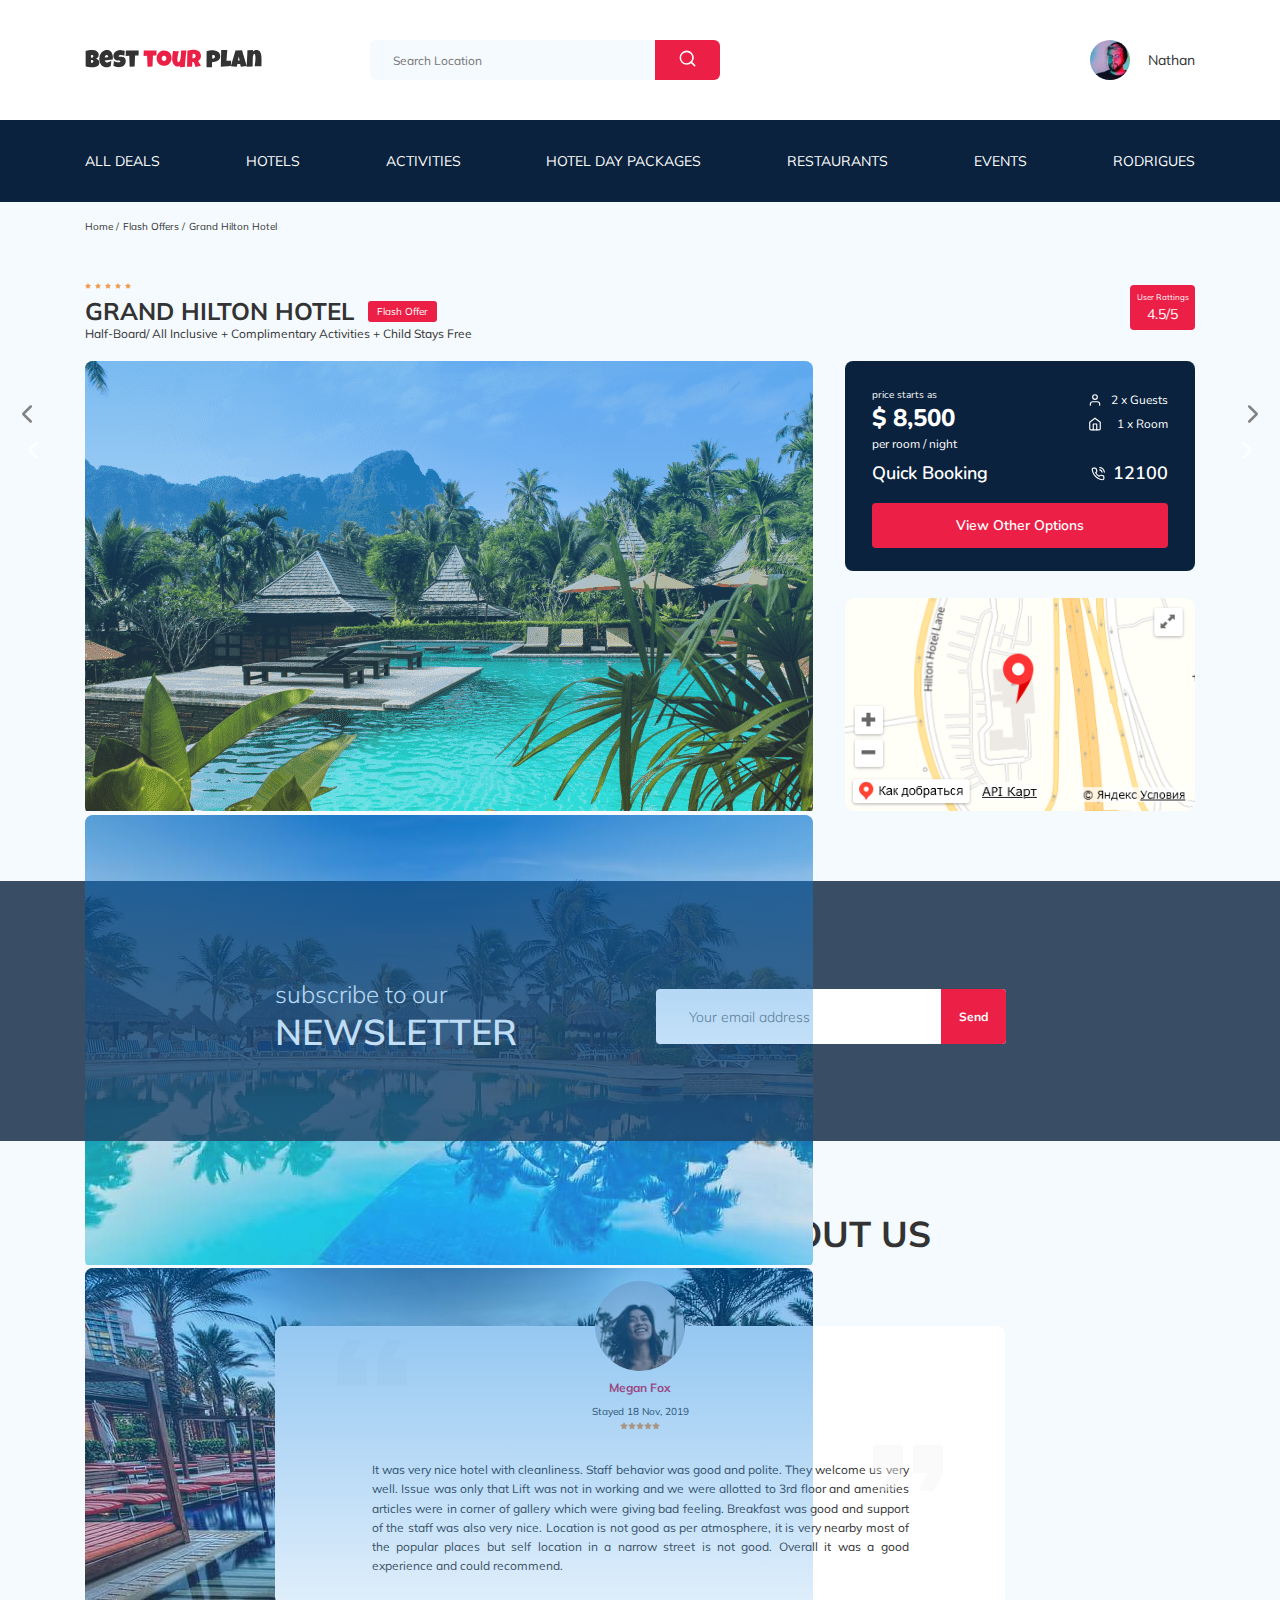
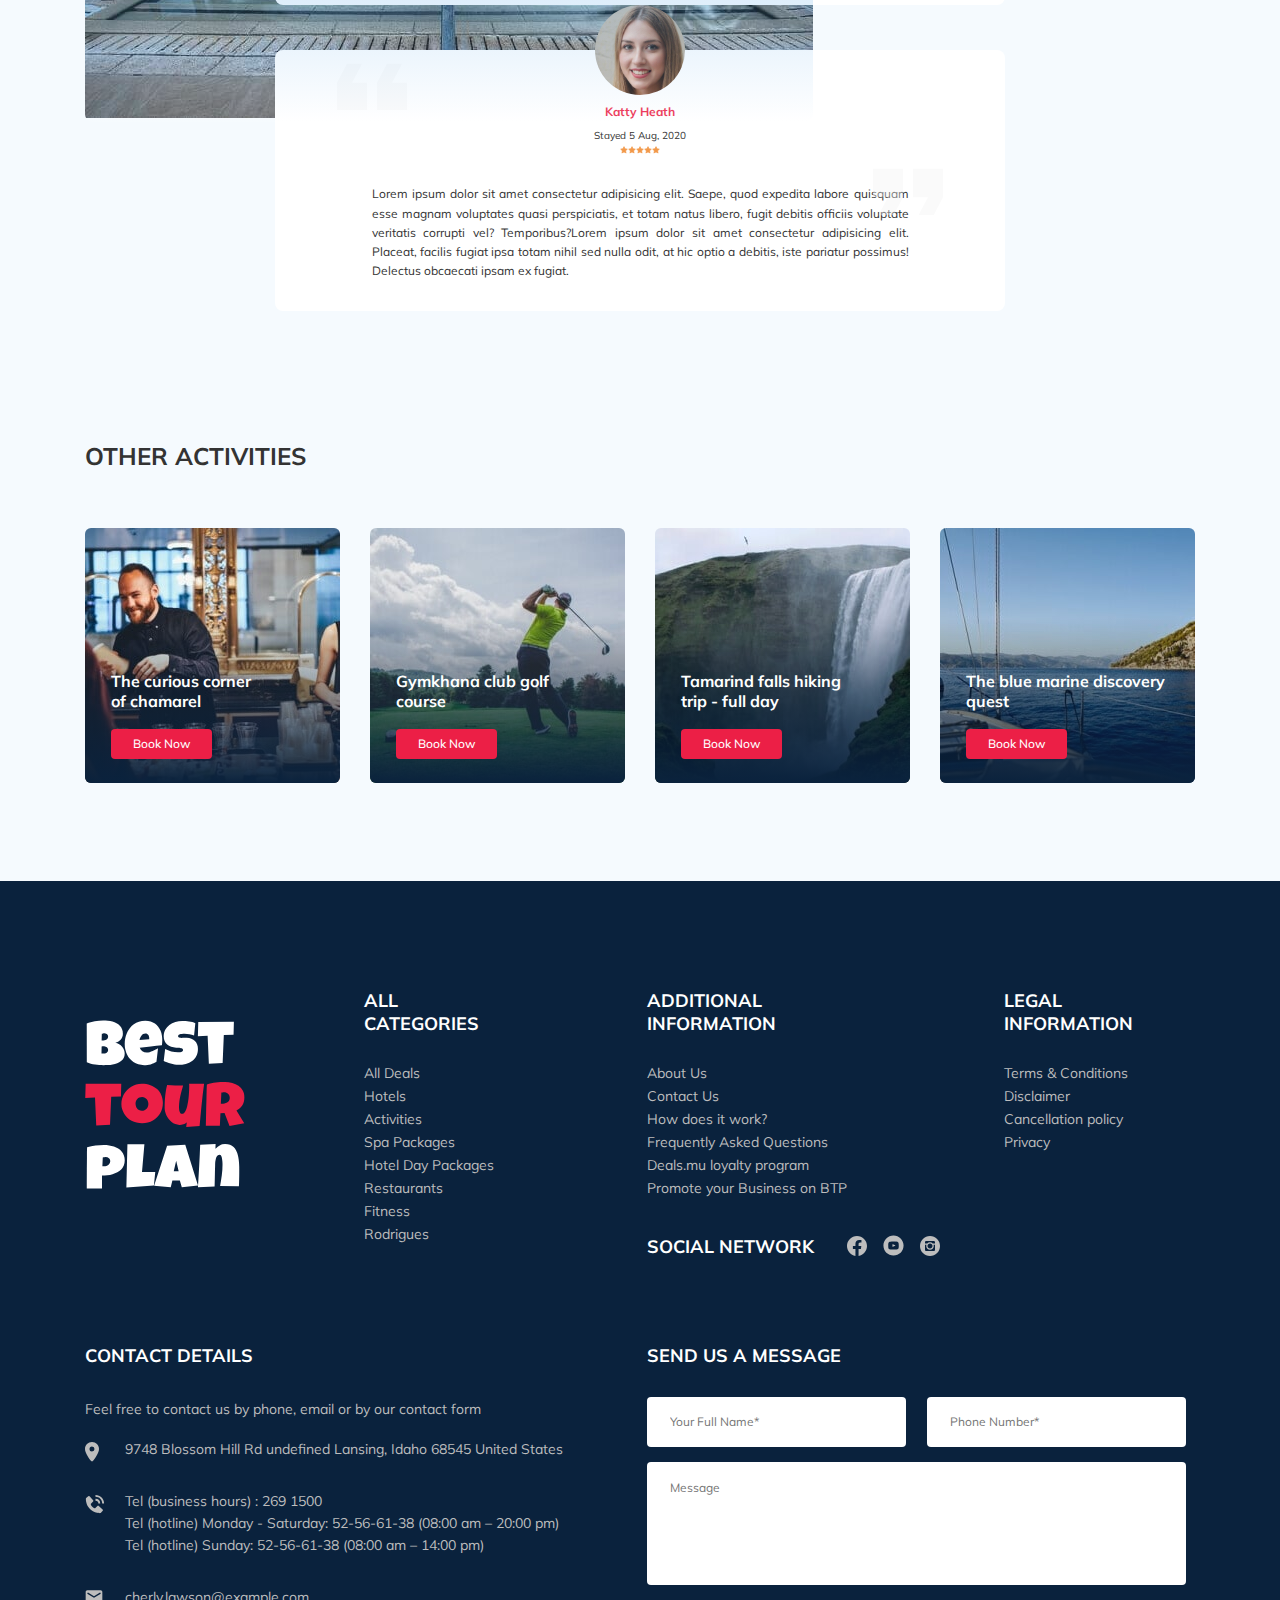
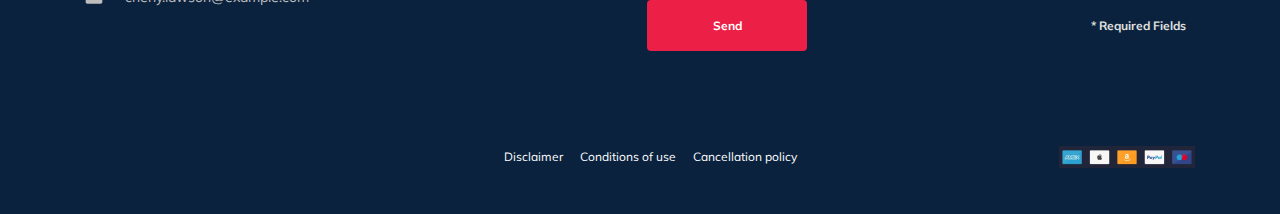
==== commit 82c554ea: "remarks" ====
--- a/index.html
+++ b/index.html
@@ -105,11 +105,11 @@
         <div class="hotel-info__text">
           <div class="hotel-wrapper">
             <div class="stars">
-              <img src="img/Star.svg" alt="Star">
-              <img src="img/Star.svg" alt="Star">
-              <img src="img/Star.svg" alt="Star">
-              <img src="img/Star.svg" alt="Star">
-              <img src="img/Star.svg" alt="Star">
+              <img src="img/Star.svg" alt="Star" class="star__icon">
+              <img src="img/Star.svg" alt="Star" class="star__icon">
+              <img src="img/Star.svg" alt="Star" class="star__icon">
+              <img src="img/Star.svg" alt="Star" class="star__icon">
+              <img src="img/Star.svg" alt="Star" class="star__icon">
             </div>
             <!-- /.stars -->
           <h1 class="hotel-name hotel-info__name">GRAND HILTON HOTEL</h1>
@@ -279,22 +279,22 @@
         <div class="card activities__card">
           <img src="img/activities-1.jpg" alt="The curious corner of chamarel" class="card__image">
           <h3 class="card__title">The curious corner of&nbsp;chamarel</h3>
-          <button class="card__button">Book Now</button>
+          <button class="card__button" data-toggle="modal">Book Now</button>
         </div>
         <div class="card activities__card">
           <img src="img/activities-2.jpg" alt="Gymkhana club golf course" class="card__image">
           <h3 class="card__title">Gymkhana club golf course</h3>
-          <button class="card__button">Book Now</button>
+          <button class="card__button" data-toggle="modal">Book Now</button>
         </div>
         <div class="card activities__card">
           <img src="img/activities-3.jpg" alt="Tamarind falls hiking trip- full day" class="card__image">
           <h3 class="card__title">Tamarind falls hiking trip&nbsp;- full day</h3>
-          <button class="card__button">Book Now</button>
+          <button class="card__button" data-toggle="modal">Book Now</button>
         </div>
         <div class="card activities__card">
           <img src="img/activities-4.jpg" alt="The blue marine discovery quest" class="card__image">
           <h3 class="card__title">The blue marine discovery quest</h3>
-          <button class="card__button">Book Now</button>
+          <button class="card__button" data-toggle="modal">Book Now</button>
         </div>
         <!-- /.card -->
       </div>
@@ -478,19 +478,19 @@
           <img src="img/close.svg" alt="icon: close">
         </a>
           <h3 class="modal__title modal__title--message">Booking</h3>
-          <form action="send.php" method="POST" class="form modal__form">
+          <form action="send.php" method="POST" class="form modal__form booking-hotel">
             <div class="modal__group">
               <div class="modal__flex">
-                <input type="text" class="input modal__input" placeholder="Your Full Name*" name="name" required autocomplete="off">
+                <input type="text" class="input modal__input" placeholder="Your Full Name*" name="booking-name" required autocomplete="off">
               </div>
               <div class="modal__flex">
-                <input type="tel" class="phone input modal__input" placeholder="Phone Number*" name="phone" required autocomplete="off" data-mask="+7 (999) 999 99 99" minlength="18">
+                <input type="tel" class="phone input modal__input" placeholder="Phone Number*" name="booking-phone" required autocomplete="off" data-mask="+7 (999) 999 99 99" minlength="18">
               </div>
               <div class="modal__flex modal__flex__email">
-                <input type="email" class="input modal__input modal__input__email" placeholder="Email*" name="email" required pattern="^[A-Za-z0-9._%+-]+@[A-Za-z0-9.-]+\.[A-Za-z]{2,}$" autocomplete="off">
-              </div>
-            </div>
-            <textarea class="area modal__area" placeholder="Message" name="message"></textarea>
+                <input type="email" class="input modal__input modal__input__email" placeholder="Email*" name="booking-email" required pattern="^[A-Za-z0-9._%+-]+@[A-Za-z0-9.-]+\.[A-Za-z]{2,}$" autocomplete="off">
+              </div>
+            </div>
+            <textarea class="area modal__area" placeholder="Message" name="booking-message"></textarea>
             <div class="modal__dispatch">
               <button class="button modal__button" type="submit">Send</button>
               <span class="modal__info">* Required Fields</span>
--- a/css/style.css
+++ b/css/style.css
@@ -1,2 +1,2 @@
-*{box-sizing:border-box}body{font-family:"Mulish", sans-serif;color:#333;background-color:#F5FAFE}.container{max-width:1110px;margin:auto}img{width:inherit}.input{background-color:#fff;border-radius:4px;border:none;padding:0 23px;height:50px;flex-basis:48%;outline:none}.button{min-width:160px;min-height:50px;padding:18px;font-weight:bold;font-size:12px;line-height:15px;background-color:#EC1F46;color:#fff;border:none;border-radius:4px;outline:none;cursor:pointer;transition:all 150ms linear}.button:hover{background-color:#960a23;color:#E0E0E0;transition:all 250ms linear}.area{border-radius:4px;padding:18px 23px;height:123px;width:100%;resize:none;border:none;outline:none;margin-bottom:15px}.invalid{position:relative;color:#dd0101;font-weight:bold;font-size:13px;line-height:14px}/*! normalize.css v8.0.1 | MIT License | github.com/necolas/normalize.css */html{line-height:1.15;-webkit-text-size-adjust:100%}body{margin:0}main{display:block}h1{font-size:2em;margin:0.67em 0}hr{box-sizing:content-box;height:0;overflow:visible}pre{font-family:monospace, monospace;font-size:1em}a{background-color:transparent}abbr[title]{border-bottom:none;text-decoration:underline;text-decoration:underline dotted}b,strong{font-weight:bolder}code,kbd,samp{font-family:monospace, monospace;font-size:1em}small{font-size:80%}sub,sup{font-size:75%;line-height:0;position:relative;vertical-align:baseline}sub{bottom:-0.25em}sup{top:-0.5em}img{border-style:none}button,input,optgroup,select,textarea{font-family:inherit;font-size:100%;line-height:1.15;margin:0}button,input{overflow:visible}button,select{text-transform:none}button,[type="button"],[type="reset"],[type="submit"]{-webkit-appearance:button}button::-moz-focus-inner,[type="button"]::-moz-focus-inner,[type="reset"]::-moz-focus-inner,[type="submit"]::-moz-focus-inner{border-style:none;padding:0}button:-moz-focusring,[type="button"]:-moz-focusring,[type="reset"]:-moz-focusring,[type="submit"]:-moz-focusring{outline:1px dotted ButtonText}fieldset{padding:0.35em 0.75em 0.625em}legend{box-sizing:border-box;color:inherit;display:table;max-width:100%;padding:0;white-space:normal}progress{vertical-align:baseline}textarea{overflow:auto}[type="checkbox"],[type="radio"]{box-sizing:border-box;padding:0}[type="number"]::-webkit-inner-spin-button,[type="number"]::-webkit-outer-spin-button{height:auto}[type="search"]{-webkit-appearance:textfield;outline-offset:-2px}[type="search"]::-webkit-search-decoration{-webkit-appearance:none}::-webkit-file-upload-button{-webkit-appearance:button;font:inherit}details{display:block}summary{display:list-item}template{display:none}[hidden]{display:none}.navbar{background-color:#fff}.navbar-top{display:flex;align-items:center;justify-content:space-between;padding-top:40px;padding-bottom:40px}.navbar-top__menu-button{display:none}.navbar__search{margin:auto;margin-left:108px}.navbar-buttom{background-color:#0A223D}.logo{width:177px;height:auto}.navigation{list-style-type:none;margin:0;padding:31px 0px;display:flex;align-items:center;justify-content:space-between}.navigation__mobile{display:none}.navigation__mob{display:none}.navigation__link{color:#fff;text-decoration:none;text-transform:uppercase;font-size:14px;line-height:18px}.navigation__link::after{content:'';display:block;width:0%;background-color:#E0E0E0;height:1px;transition:0.6s}.navigation__link:hover::after{width:100%}.search{display:flex;position:relative;overflow:hidden;border-radius:6px;height:40px}.search__input{outline:none;width:350px;height:100%;padding-left:23px;padding-right:71px;background-color:#F5FAFE;border:none;font-size:12px;line-height:15px;color:#333}.search__button{outline:none;top:0;right:0;position:absolute;height:100%;width:65px;border:none;background-color:#EC1F46;cursor:pointer;transition:all 150ms linear}.search__button:hover{background-color:#960a23;color:#E0E0E0;transition:all 250ms linear}.search__icon{width:19px;height:19px}.user{display:flex;align-items:center;text-decoration:none}.user__avatar{width:40px;height:40px;border-radius:50%;object-fit:cover}.user__name{margin-left:18px;font-size:14px;line-height:18px;color:#333}.user__name::after{content:'';display:block;width:0%;background-color:#333;height:1px;transition:0.6s}.user__name:hover::after{width:100%}.breadcrumb-list{display:flex;align-items:center;padding:18px 0px;margin:0;list-style:none}.breadcrumb-list__link{text-decoration:none;color:inherit}.breadcrumb-list__item{font-size:10px;line-height:13px}.breadcrumb-list__item:not(:last-child)::after{content:'/';margin-right:4px}.stars{flex-basis:100%}.hotel{padding-top:23px;padding-bottom:70px}.hotel-info{display:flex;justify-content:space-between;align-items:center;padding-bottom:20px}.hotel-info__offer{margin-left:14px;margin-top:4px}.hotel-info__name{margin-top:4px;margin-bottom:0}.hotel-name{font-size:24px;line-height:30px}.hotel-description{margin:0;font-size:12px;line-height:15px;color:#333}.hotel-wrapper{display:flex;flex-wrap:wrap;align-items:center}.hotel-slider{width:728px;height:450px}.hotel-slider__item{width:100%;height:100%px;position:relative;border-radius:8px;overflow:hidden}.hotel-slider__item::after{content:'';position:absolute;width:100%;height:100%;top:0;bottom:0;right:0;left:0;background:linear-gradient(180deg, rgba(0,122,223,0.48) 0%, rgba(255,255,255,0.128) 100%);z-index:15}.hotel-slider__button{position:absolute;top:50%;transform:translateY(-50%);width:30px;height:30px;border:none;z-index:99;cursor:pointer;outline:none;background-repeat:no-repeat;background-position:center;background-size:10px;background-color:transparent}.hotel-slider__button--next{right:18px;background-image:url(../img/arrow-next.svg)}.hotel-slider__button--prev{left:18px;background-image:url(../img/arrow-prev.svg)}.hotel .swiper-container{margin-left:0;border-radius:8px}.hotel .offer{padding:4px 9px;background-color:#EC1F46;border-radius:3px;font-size:10px;line-height:13px;color:#fff}.hotel .rating{max-width:65px;min-height:45px;text-align:center;color:#fff;background-color:#EC1F46;border-radius:4px}.hotel .rating__text{font-size:8px;line-height:10px}.hotel .rating__counter{font-size:14px;line-height:18px}.hotel-grid{display:flex;justify-content:space-between}.hotel-guide{font-family:"Nunito", sans-serif;display:flex;flex-direction:column;justify-content:space-between}.booking{background-color:#0A223D;color:#fff;border-radius:8px;width:350px;height:210px;padding:27px}.booking__info{display:flex;justify-content:space-between;margin-bottom:9px}.booking__price{display:flex;flex-direction:column}.booking__start{font-weight:normal;font-size:10px;line-height:14px}.booking__pricetag{font-weight:800;font-size:24px;line-height:33px;margin-bottom:1px}.booking__perroom{font-weight:normal;font-size:12px;line-height:16px}.booking__capacity{margin-top:4px}.booking__text{display:flex;align-items:center;justify-content:space-between;font-weight:normal;font-size:12px;line-height:16px;margin-bottom:8px}.booking__description{margin-left:9px}.booking__call-center{display:flex;align-items:center;justify-content:space-between;margin-bottom:17px}.booking__quick{font-weight:600;font-size:18px;line-height:25px}.booking__number{display:flex;align-items:center;justify-content:space-between;font-weight:600;font-size:18px;line-height:25px;text-decoration:none;cursor:pointer;color:inherit;transition:0.5s}.booking__number:hover{filter:brightness(50%)}.booking__num{margin-left:8px}.booking__button{width:100%;font-weight:600;font-size:14px;line-height:19px;min-height:45px;padding-top:13px;padding-bottom:13px;border-radius:4px;border:none;outline:none;color:inherit;background-color:#EC1F46;cursor:pointer;transition:all 150ms linear}.booking__button:hover{background-color:#960a23;color:#E0E0E0;transition:all 250ms linear}.button__back{text-decoration:none}.button__back--page{margin-top:20px}.ymap-container{position:relative;overflow:hidden;cursor:pointer;object-fit:cover;background:url("../img/ya-map.png") #fff no-repeat;background-position:center center;background-size:cover;border-radius:10px}#map-yandex{position:relative;z-index:7;cursor:pointer;background-color:transparent;width:347px;height:213px;overflow:hidden}.loader{position:absolute;z-index:15;top:-100%;left:0;box-sizing:border-box;width:100%;height:100%;overflow:hidden;color:#000000;transition:opacity .7s ease;opacity:0;background-color:rgba(0,0,0,0.55)}.loader::after,.loader ::before{box-sizing:border-box}.loader.is-active{top:0;opacity:1}.loader-default::after{position:absolute;top:calc(50% - 24px);left:calc(50% - 24px);width:48px;height:48px;content:'';animation:rotation 1s linear infinite;border:solid 8px #ffffff;border-left-color:transparent;border-radius:50%}@keyframes rotation{from{transform:rotate(0)}to{transform:rotate(359deg)}}@keyframes blink{from{opacity:.5}to{opacity:1}}.newsletter{position:relative;padding:98px 0 87px 0;background-image:url(../img/newsletter-background.jpg);background-repeat:no-repeat;background-size:cover;background-position:center;background:transparent}.newsletter:before{content:'';position:absolute;top:0;bottom:0;right:0;left:0;height:100%;width:100%;background-color:rgba(10,34,61,0.8)}.newsletter-container{display:flex;align-items:center;justify-content:space-between;margin:auto;position:relative;max-width:731px}.newsletter-title{color:#fff;font-weight:300;font-size:24px;line-height:30px;margin-top:0;margin-bottom:0}.newsletter-title__strong{display:block;font-weight:600;font-size:36px;line-height:45px;text-transform:uppercase}.subscribe{position:relative;width:350px;height:55px;border-radius:4px;overflow:hidden}.subscribe__group{height:80px;display:flex;flex-direction:column}.subscribe__input{position:absolute;font-weight:300;font-size:14px;line-height:18px;border:none;width:100%;padding-left:33px;padding-right:75px;height:100%}.subscribe__button{position:absolute;font-weight:bold;font-size:12px;line-height:15px;top:0;right:0;height:100%;min-width:65px;border:none;cursor:pointer;outline:none;background-color:#EC1F46;color:#fff;transition:all 150ms linear}.subscribe__button:hover{background-color:#960a23;color:#E0E0E0;transition:all 250ms linear}.reviews{padding:40px 0 70px 0}.reviews__title{font-weight:700;font-size:36px;line-height:45px;text-align:center;text-transform:uppercase;margin-bottom:70px;font-style:normal}.reviews-slider__item{position:relative;display:flex;flex-direction:column;align-items:center;max-width:730px;margin:45px auto 0;background-color:#fff;border-radius:8px;padding:0 62px 30px}.reviews-slider__item::before{content:'';position:absolute;top:13px;left:62px;width:70px;height:47px;background-image:url(../img/quote-left.svg);background-repeat:no-repeat}.reviews-slider__item::after{content:'';position:absolute;top:118px;right:62px;width:70px;height:47px;background-image:url(../img/quote-right.svg);background-repeat:no-repeat}.reviews-slider__button{position:absolute;top:50%;transform:translateY(-50%);width:30px;height:30px;background-repeat:no-repeat;background-size:10px;background-position:center;border:none;background-color:transparent;cursor:pointer;outline:none;z-index:99}.reviews-slider__button--prev{background-image:url(../img/arrow-prev-secondary.svg);left:0}.reviews-slider__button--next{background-image:url(../img/arrow-next-secondary.svg);right:0}.reviews-slider__profile{display:flex;flex-direction:column;align-items:center;margin-top:-45px;margin-bottom:30px}.reviews-slider__avatar{width:90px;height:90px;border-radius:50%;object-fit:cover;margin-bottom:9px}.reviews-slider__username{color:#EC1F46;font-weight:bold;font-size:12px;line-height:15px;margin-top:0;margin-bottom:10px}.reviews-slider__date{font-weight:normal;font-size:10px;line-height:13px;margin-bottom:4px}.reviews-slider__rating{display:flex;align-items:center}.reviews-slider__text{max-width:537px;font-style:normal;font-weight:normal;font-size:12px;line-height:160%;text-align:justify;margin:auto}.activities{padding:60px 0 98px 0}.activities__title{font-weight:bold;font-size:24px;line-height:30px;text-transform:uppercase;margin-top:0;margin-bottom:57px}.activities-container{display:flex;justify-content:space-between}.card{position:relative;display:flex;flex-direction:column;align-items:flex-start;padding:24px 26px;width:255px;height:255px;border-radius:6px;overflow:hidden}.card::before{content:'';position:absolute;background:linear-gradient(179.83deg, rgba(196,196,196,0) 35.34%, #0A223D 99.85%);left:0;right:0;top:0;bottom:0;z-index:-1}.card__image{position:absolute;width:100%;height:100%;object-fit:cover;left:0;right:0;top:0;bottom:0;z-index:-2}.card__title{margin-top:auto;margin-bottom:18px;font-weight:bold;font-size:16px;line-height:20px;color:#fff;width:200px}.card__button{font-weight:500;font-size:12px;line-height:16px;border:none;border-radius:4px;cursor:pointer;outline:none;padding:7px 22px;background-color:#EC1F46;color:#fff;transition:all 150ms linear}.card__button:hover{background-color:#960a23;color:#E0E0E0;transition:all 250ms linear}.footer{background-color:#0A223D;color:#fff;padding:108px 25px}.footer__section{display:flex;justify-content:space-between;margin-bottom:89px}.footer__column{display:flex;flex-direction:column;justify-content:space-between;max-height:218px}.footer__communication{display:flex;justify-content:space-between}.footer__image{padding-top:31px}.footer__logo{width:166px;height:192px;align-self:stretch}.footer__categories{grid-row:1 / 4}.footer__social-network{flex-wrap:wrap}.footer__contact-detail{max-width:493px}.footer__feedback{max-width:539px}.footer__form{display:flex;justify-content:space-between;flex-wrap:wrap}.footer__submit{width:100%;display:flex;justify-content:space-between;align-items:center}.footer__email{text-decoration:none;color:#BDBDBD;transition:0.5s}.footer__email:hover{color:#fff;transition:0.2s}.footer__phone{display:inline-block;text-decoration:none;color:#BDBDBD;transition:0.5s;margin-bottom:8px}.footer__phone:hover{color:#fff;transition:0.2s}.footer__title{font-weight:bold;font-size:18px;line-height:23px;text-transform:uppercase;margin-top:0;margin-bottom:16px}.footer__title--message{margin-bottom:30px}.footer__ul{padding:0;margin:0;list-style:none}.footer__li{font-weight:normal;font-size:14px;line-height:160%}.footer__item{display:flex;align-items:flex-start;font-weight:normal;font-size:14px;line-height:100%;color:#BDBDBD}.footer__item--li{margin-bottom:20px}.footer__icon-wrapper{min-width:40px}.footer__link{text-decoration:none;color:#BDBDBD;margin-bottom:8px}.footer__link::after{content:'';display:block;width:0%;background-color:#E0E0E0;height:1px;transition:0.6s}.footer__link:hover::after{width:100%}.footer__text{font-weight:normal;font-size:14px;line-height:160%;margin-bottom:22px;color:#BDBDBD}.footer__area{flex-basis:100%}.footer__social__title{font-weight:bold;font-size:18px;line-height:23px;text-transform:uppercase;margin-top:0;margin-bottom:0}.footer__social-network{display:flex;align-items:start;justify-content:space-between;width:293px}.footer__social-link{margin-left:12px;text-decoration:none}.footer__social-icon{transition:0.5s}.footer__social-icon:hover{filter:brightness(150%)}.footer__icon-wrapper{min-width:40px}.footer__input{width:100%}.footer__input__group{margin-bottom:15px;flex-basis:48%}.footer__info{font-weight:bold;font-size:12px;line-height:15px;color:#E0E0E0}.footer__form{flex-wrap:wrap}.footer-bottom{display:flex;padding-top:95px;flex-direction:row-reverse}.footer-bottom__link{color:#fff;text-decoration:none;font-weight:normal;font-size:12px;line-height:15px;margin-right:13px;order:1;flex-basis:50%;transition:0.5s}.footer-bottom__link:hover{filter:brightness(50%);transition:0.2s}.footer-bottom__info{order:1;flex-basis:50%}.footer__location{text-decoration:none;color:#BDBDBD;transition:0.5s}.footer__location:hover{color:#fff;transition:0.2s}.modal__overlay{position:fixed;top:0;left:0;right:0;bottom:0;background:rgba(0,143,223,0.39);z-index:100;visibility:hidden}.modal__overlay--visible{visibility:visible}.modal__dialog{position:fixed;z-index:101;min-height:478px;width:478px;padding:33px 88px;border-radius:8px;background-color:#0A223D;color:#fff;left:50%;top:50%;transform:translate(-50%, -50%);visibility:hidden}.modal__dialog--visible{visibility:visible}.modal__close{position:absolute;top:17px;right:18px;transition:none}.modal__close:hover{filter:brightness(50%);transition:0.3s}.modal__title{font-weight:bold;font-size:18px;line-height:23px;text-transform:uppercase;margin-top:0;margin-bottom:15px;text-align:center}.modal__input{width:100%;margin-bottom:0;flex-basis:100%}.modal__area{margin-bottom:0;margin-top:15px}.modal__button{transition:none}.modal__dispatch{display:flex;align-items:center;justify-content:space-between;margin-top:15px}.modal__info{color:#E0E0E0}.modal__flex{margin-top:15px}@media (max-width: 1200px){.container{max-width:960px}.hotel-slider{width:590px}.swiper-slide__image{height:100%;object-fit:cover}.card{width:230px;height:230px}.footer__feedback{max-width:437px}.footer__input__group{flex-basis:100%}}@media (max-width: 992px){.container,.newsletter-container{max-width:700px}.logo{width:132px}.newsletter{padding-top:92px;padding-bottom:93px}.reviews{padding-bottom:60px}.reviews__title{margin-bottom:50px;margin-top:0;font-size:30px;line-height:38px}.navbar-top{padding-top:30px;padding-bottom:30px}.navbar__search{margin-left:auto}.search__input{max-width:340px}.search__button{transition:none}.search__button:hover{transition:none;color:#fff;background-color:#EC1F46}.user__name::after{content:none}.navigation{padding-top:22px;padding-bottom:22px}.navigation__link{font-size:12px;line-height:15px;transition:none}.navigation__link::after{content:none}.hotel{padding-bottom:60px}.hotel-grid{flex-direction:column}.hotel-guide{flex-direction:row}.hotel-slider{width:100%;margin-bottom:30px}.booking{width:340px}.booking__button{transition:none}.booking__button:hover{transition:none;color:#fff;background-color:#EC1F46}.booking__number{transition:none}.booking__number:hover{filter:none}.subscribe__button{transition:none}.subscribe__button:hover{transition:none;color:#fff;background-color:#EC1F46}.ymap-container{width:340px}.reviews-slider__item{max-width:580px}.activities{padding-bottom:50px}.activities-container{flex-wrap:wrap}.activities__title{margin-bottom:57px}.activities__card{margin-bottom:20px}.card{width:340px;height:255px}.card__button{transition:none}.card__button:hover{transition:none;color:#fff;background-color:#EC1F46}.footer{padding-top:42px}.footer__section{display:grid;grid-template-columns:162px 260px 202px;flex-wrap:wrap}.footer__column{grid-column:2 / 2;grid-row:1 / 3;justify-content:start}.footer__logo{padding:0;width:104px;height:120px}.footer__link::after{content:none}.footer__social-network{margin-top:87px;align-self:center;order:-1;margin-bottom:81px}.footer__social-icon{transition:none}.footer__social-icon:hover{filter:none}.footer__categories{margin-top:38px;grid-row:2 / 3}.footer__additional{grid-column:2 / 2;grid-row:2 / 3;grid-column:span 2}.footer__legal{margin-top:38px;grid-column:3 / 3;grid-row:2 / 3}.footer__communication{flex-direction:column}.footer__contact-detail{grid-column:span 4}.footer__feedback{max-width:539px;grid-column:1 / 2;grid-column:span 5}.footer-bottom{padding-top:56px}.footer-bottom__info{flex-basis:100%}.footer-bottom__link{transition:none}.footer-bottom__link:hover{filter:none;transition:none}.footer__input__group{flex-basis:48%}.footer__phone,.footer__email,.footer__location,.footer__link{transition:none}.footer__phone:hover,.footer__email:hover,.footer__location:hover,.footer__link:hover{color:inherit;transition:none}.footer__button{transition:none}.footer__button:hover{transition:none;color:#fff;background-color:#EC1F46}.modal__close:hover{filter:none;transition:none}.modal__area{height:80px}.modal__button:hover{color:#fff;background-color:#EC1F46;transition:none}.modal__dispatch{flex-direction:column;align-items:flex-start}.modal__button{width:100%}.modal__info{margin-bottom:15px;order:-1}.button__back--page{transition:none}.button__back--page:hover{transition:none;color:#fff;background-color:#EC1F46}}@media (max-width: 768px){body{padding-top:78px}.container{max-width:576px;width:92%}.navbar__search--mobile--hidden,.navbar__user--mobile--hidden{display:none}.navbar__search--mobile--toggle,.navbar__user--mobile--toggle{display:none}.navbar-buttom--active{overflow-y:scroll}.navbar__mobile__fixed{position:fixed;top:0;left:0;right:0;width:100%;z-index:99}.navbar-buttom{display:none;position:fixed;bottom:0;left:0;right:0;top:74px}.navbar-buttom--active{display:block}.navbar__user{flex-direction:column;justify-content:center}.navigation{flex-direction:column}.navigation__item{margin-bottom:20px}.navigation__mobile__on{display:flex}.navigation__mob{margin-bottom:39px;width:245px}.navigation__mob__on{display:flex}.menu-button{outline:none;padding:0;display:flex;width:16px;height:11px;align-items:center;justify-content:space-between;flex-direction:column;border:none;background-color:#fff;cursor:pointer}.menu-button__line{width:16px;height:1px;background-color:#333}.user__name--mobile{color:#fff;margin-left:0;margin-bottom:27px}.user__avatar--mobile{margin-bottom:10px}.stars{flex-basis:auto}.hotel-name{flex-basis:100%}.hotel-wrapper{justify-content:space-between}.hotel-info__text{width:100%}.hotel-info__name{margin-top:10px;margin-bottom:0}.hotel-info__rating{display:none}.hotel-info__offer{order:-1;margin-left:0}.hotel-guide{flex-direction:column;min-height:450px}.hotel-slider{height:350px;height:fit-content}.booking{width:100%}.ymap-container{width:100%}#map-yandex{width:100%}.newsletter{padding-top:76px;padding-bottom:83px}.newsletter-container{max-width:576px;flex-direction:column;align-items:flex-start}.newsletter-title{width:100%;margin-bottom:30px}.reviews__title{font-size:18px;line-height:23px;margin-bottom:42px}.reviews-slider__item{padding:0 30px 30px}.reviews-slider__item::after{display:none}.reviews-slider__item::before{display:none}.reviews-slider__button{top:32px}.reviews-slider__button--prev{left:50%;margin-left:-65px;transform:translate(-50%, 0)}.reviews-slider__button--next{right:50%;margin-right:-65px;transform:translate(50%, 0)}.activities{padding:40px 0 60px 0}.activities__title{margin-bottom:36px}.card{width:48%;height:255px}.footer__section{display:flex;flex-direction:column;margin-bottom:40px}.footer__column{max-height:299px;order:0}.footer__categories{order:1}.footer__social-link{margin-right:12px;margin-left:0}.footer__social-network{flex-wrap:wrap;margin-top:30px;margin-bottom:30px;align-self:start}.footer__social__title{flex-basis:100%;margin-bottom:20px}.footer__legal{margin-top:30px}.footer__categories{margin-top:30px}.footer__input__group{flex-basis:100%}.modal__dialog{width:600px}}@media (min-width: 576px) and (max-width: 630px){.newsletter{padding-left:20px}}@media (max-width: 576px){.logo{width:99px}.navbar-top{padding-top:28px;padding-bottom:28px}.hotel{padding-top:0;padding-bottom:40px}.hotel-info{padding-bottom:38px}.hotel-slider{height:fit-content;margin-bottom:20px;max-height:175px}.hotel-slider__button{display:none}.newsletter{padding-left:20px}.newsletter-title{margin-bottom:37px;font-size:20px;line-height:25px}.newsletter-title__strong{font-size:30px;line-height:38px}.reviews{padding-bottom:50px}.activities__title{font-size:18px;line-height:23p}.card{width:100%}.footer{padding-top:69px;padding-left:17px;padding-right:17px}.footer-container{grid-template-columns:minmax(250px, 459px)}.footer__btp{grid-row:1;grid-column:1}.footer__image{padding-top:0}.footer__social-network{width:180px;flex-wrap:wrap;grid-row:2;grid-column:1}.footer__social-link{margin-left:0;margin-right:12px}.footer__title{flex-basis:100%}.footer__link{margin-bottom:11px}.footer__icon-wrapper{min-width:30px}.footer__additional{grid-row:3;grid-column:1}.footer__categories{grid-row:4;grid-column:1}.footer__legal{grid-row:5;grid-column:1}.footer__ul{align-items:flex-start}.footer__submit{flex-direction:column;align-items:flex-start}.footer__contact-detail{grid-row:6;grid-column:1}.footer__feedback{grid-row:7;grid-column:1;flex-wrap:wrap}.footer__button{order:1}.footer__info{flex-basis:100%;margin-bottom:15px}.footer-bottom{flex-direction:column;padding-top:30px;flex-wrap:wrap}.footer-bottom__link{margin-right:10px}.footer-bottom__info{order:0;flex-basis:100%;margin-bottom:10px}.footer-bottom__image{width:136px}.modal__dialog{width:85%;padding-left:44px;padding-right:44px}}@media (max-width: 390px){.subscribe{width:280px}}@media screen and (max-height: 500px){.modal__dialog{padding-top:15px;padding-left:30px;padding-right:30px;width:700px;min-height:300px}.modal__group{display:flex;justify-content:space-between;width:640px;height:77px}.modal__flex{height:74px}.modal__input{flex-basis:0;width:200px}.modal__title{margin-bottom:0}.modal__area{height:70px}.modal__info{font-size:11px;margin-bottom:7px}.modal__button{padding:13px;min-height:41px}}@media (max-height: 500px) and (max-width: 750px){.modal__dialog{width:375px;padding-bottom:18px}.modal__group{flex-wrap:wrap;height:145px;width:100%;justify-content:space-between}.modal__dispatch{margin-top:8px}.modal__flex{display:flex;flex-direction:column;height:63px;width:150px;justify-content:space-between;margin-top:10px}.modal__flex__email{width:100%;margin-top:0}.modal__input{flex-basis:40px;margin-right:0;width:150px}.modal__input__email{width:100%}.modal__area{height:60px;margin-top:0;padding-top:15px;padding-bottom:15px;height:51px}}
+*{box-sizing:border-box}body{font-family:"Mulish", sans-serif;color:#333;background-color:#F5FAFE}.container{max-width:1110px;margin:auto}img{width:inherit}.input{background-color:#fff;border-radius:4px;border:none;padding:0 23px;height:50px;flex-basis:48%;outline:none}.button{min-width:160px;min-height:50px;padding:18px;font-weight:bold;font-size:12px;line-height:15px;background-color:#EC1F46;color:#fff;border:none;border-radius:4px;outline:none;cursor:pointer;transition:all 150ms linear}.button:hover{background-color:#960a23;color:#E0E0E0;transition:all 250ms linear}.area{border-radius:4px;padding:18px 23px;height:123px;width:100%;resize:none;border:none;outline:none;margin-bottom:15px}.invalid{position:relative;color:#dd0101;font-weight:bold;font-size:13px;line-height:14px}/*! normalize.css v8.0.1 | MIT License | github.com/necolas/normalize.css */html{line-height:1.15;-webkit-text-size-adjust:100%}body{margin:0}main{display:block}h1{font-size:2em;margin:0.67em 0}hr{box-sizing:content-box;height:0;overflow:visible}pre{font-family:monospace, monospace;font-size:1em}a{background-color:transparent}abbr[title]{border-bottom:none;text-decoration:underline;text-decoration:underline dotted}b,strong{font-weight:bolder}code,kbd,samp{font-family:monospace, monospace;font-size:1em}small{font-size:80%}sub,sup{font-size:75%;line-height:0;position:relative;vertical-align:baseline}sub{bottom:-0.25em}sup{top:-0.5em}img{border-style:none}button,input,optgroup,select,textarea{font-family:inherit;font-size:100%;line-height:1.15;margin:0}button,input{overflow:visible}button,select{text-transform:none}button,[type="button"],[type="reset"],[type="submit"]{-webkit-appearance:button}button::-moz-focus-inner,[type="button"]::-moz-focus-inner,[type="reset"]::-moz-focus-inner,[type="submit"]::-moz-focus-inner{border-style:none;padding:0}button:-moz-focusring,[type="button"]:-moz-focusring,[type="reset"]:-moz-focusring,[type="submit"]:-moz-focusring{outline:1px dotted ButtonText}fieldset{padding:0.35em 0.75em 0.625em}legend{box-sizing:border-box;color:inherit;display:table;max-width:100%;padding:0;white-space:normal}progress{vertical-align:baseline}textarea{overflow:auto}[type="checkbox"],[type="radio"]{box-sizing:border-box;padding:0}[type="number"]::-webkit-inner-spin-button,[type="number"]::-webkit-outer-spin-button{height:auto}[type="search"]{-webkit-appearance:textfield;outline-offset:-2px}[type="search"]::-webkit-search-decoration{-webkit-appearance:none}::-webkit-file-upload-button{-webkit-appearance:button;font:inherit}details{display:block}summary{display:list-item}template{display:none}[hidden]{display:none}.navbar{background-color:#fff}.navbar-top{display:flex;align-items:center;justify-content:space-between;padding-top:40px;padding-bottom:40px}.navbar-top__menu-button{display:none}.navbar__search{margin:auto;margin-left:108px}.navbar-buttom{background-color:#0A223D}.logo{width:177px;height:auto}.navigation{list-style-type:none;margin:0;padding:31px 0px;display:flex;align-items:center;justify-content:space-between}.navigation__mobile{display:none}.navigation__mob{display:none}.navigation__link{color:#fff;text-decoration:none;text-transform:uppercase;font-size:14px;line-height:18px}.navigation__link::after{content:'';display:block;width:0%;background-color:#E0E0E0;height:1px;transition:0.6s}.navigation__link:hover::after{width:100%}.search{display:flex;position:relative;overflow:hidden;border-radius:6px;height:40px}.search__input{outline:none;width:350px;height:100%;padding-left:23px;padding-right:71px;background-color:#F5FAFE;border:none;font-size:12px;line-height:15px;color:#333}.search__button{outline:none;top:0;right:0;position:absolute;height:100%;width:65px;border:none;background-color:#EC1F46;cursor:pointer;transition:all 150ms linear}.search__button:hover{background-color:#960a23;color:#E0E0E0;transition:all 250ms linear}.search__icon{width:19px;height:19px}.user{display:flex;align-items:center;text-decoration:none}.user__avatar{width:40px;height:40px;border-radius:50%;object-fit:cover}.user__name{margin-left:18px;font-size:14px;line-height:18px;color:#333}.user__name::after{content:'';display:block;width:0%;background-color:#333;height:1px;transition:0.6s}.user__name:hover::after{width:100%}.breadcrumb-list{display:flex;align-items:center;padding:18px 0px;margin:0;list-style:none}.breadcrumb-list__link{text-decoration:none;color:inherit;transition:0.5}.breadcrumb-list__link:hover{color:#BDBDBD;transition:0.2s}.breadcrumb-list__item{font-size:10px;line-height:13px}.breadcrumb-list__item:not(:last-child)::after{content:'/';margin-right:4px}.stars{flex-basis:100%;width:48px}.hotel{padding-top:23px;padding-bottom:70px}.hotel-info{display:flex;justify-content:space-between;align-items:center;padding-bottom:20px}.hotel-info__offer{margin-left:14px;margin-top:4px}.hotel-info__name{margin-top:4px;margin-bottom:0}.hotel-name{font-size:24px;line-height:30px}.hotel-description{margin:0;font-size:12px;line-height:15px;color:#333}.hotel-wrapper{display:flex;flex-wrap:wrap;align-items:center}.hotel-slider{width:728px;height:450px}.hotel-slider__item{width:100%;height:100%px;position:relative;border-radius:8px;overflow:hidden}.hotel-slider__item::after{content:'';position:absolute;width:100%;height:100%;top:0;bottom:0;right:0;left:0;background:linear-gradient(180deg, rgba(0,122,223,0.48) 0%, rgba(255,255,255,0.128) 100%);z-index:15}.hotel-slider__button{position:absolute;top:50%;transform:translateY(-50%);width:30px;height:30px;border:none;z-index:99;cursor:pointer;outline:none;background-repeat:no-repeat;background-position:center;background-size:10px;background-color:transparent}.hotel-slider__button--next{right:18px;background-image:url(../img/arrow-next.svg)}.hotel-slider__button--prev{left:18px;background-image:url(../img/arrow-prev.svg)}.hotel .swiper-container{margin-left:0;border-radius:8px}.hotel .offer{padding:4px 9px;background-color:#EC1F46;border-radius:3px;font-size:10px;line-height:13px;color:#fff}.hotel .rating{max-width:65px;min-height:45px;text-align:center;color:#fff;background-color:#EC1F46;border-radius:4px}.hotel .rating__text{font-size:8px;line-height:10px}.hotel .rating__counter{font-size:14px;line-height:18px}.hotel-grid{display:flex;justify-content:space-between}.hotel-guide{font-family:"Nunito", sans-serif;display:flex;flex-direction:column;justify-content:space-between}.booking{background-color:#0A223D;color:#fff;border-radius:8px;width:350px;height:210px;padding:27px}.booking__info{display:flex;justify-content:space-between;margin-bottom:9px}.booking__price{display:flex;flex-direction:column}.booking__start{font-weight:normal;font-size:10px;line-height:14px}.booking__pricetag{font-weight:800;font-size:24px;line-height:33px;margin-bottom:1px}.booking__perroom{font-weight:normal;font-size:12px;line-height:16px}.booking__capacity{margin-top:4px}.booking__text{display:flex;align-items:center;justify-content:space-between;font-weight:normal;font-size:12px;line-height:16px;margin-bottom:8px}.booking__description{margin-left:9px}.booking__call-center{display:flex;align-items:center;justify-content:space-between;margin-bottom:17px}.booking__quick{font-weight:600;font-size:18px;line-height:25px}.booking__number{display:flex;align-items:center;justify-content:space-between;font-weight:600;font-size:18px;line-height:25px;text-decoration:none;cursor:pointer;color:inherit;transition:0.5s}.booking__number:hover{filter:brightness(50%)}.booking__num{margin-left:8px}.booking__button{width:100%;font-weight:600;font-size:14px;line-height:19px;min-height:45px;padding-top:13px;padding-bottom:13px;border-radius:4px;border:none;outline:none;color:inherit;background-color:#EC1F46;cursor:pointer;transition:all 150ms linear}.booking__button:hover{background-color:#960a23;color:#E0E0E0;transition:all 250ms linear}.button__back{text-decoration:none}.button__back--page{margin-top:20px}.ymap-container{position:relative;overflow:hidden;cursor:pointer;object-fit:cover;background:url("../img/ya-map.png") #fff no-repeat;background-position:center center;background-size:cover;border-radius:10px}#map-yandex{position:relative;z-index:7;cursor:pointer;background-color:transparent;width:347px;height:213px;overflow:hidden}.loader{position:absolute;z-index:15;top:-100%;left:0;box-sizing:border-box;width:100%;height:100%;overflow:hidden;color:#000000;transition:opacity .7s ease;opacity:0;background-color:rgba(0,0,0,0.55)}.loader::after,.loader ::before{box-sizing:border-box}.loader.is-active{top:0;opacity:1}.loader-default::after{position:absolute;top:calc(50% - 24px);left:calc(50% - 24px);width:48px;height:48px;content:'';animation:rotation 1s linear infinite;border:solid 8px #ffffff;border-left-color:transparent;border-radius:50%}@keyframes rotation{from{transform:rotate(0)}to{transform:rotate(359deg)}}@keyframes blink{from{opacity:.5}to{opacity:1}}.star__icon{width:6px;height:6px}.newsletter{position:relative;padding:98px 0 87px 0;background-image:url(../img/newsletter-background.jpg);background-repeat:no-repeat;background-size:cover;background-position:center;background:transparent}.newsletter:before{content:'';position:absolute;top:0;bottom:0;right:0;left:0;height:100%;width:100%;background-color:rgba(10,34,61,0.8)}.newsletter-container{display:flex;align-items:center;justify-content:space-between;margin:auto;position:relative;max-width:731px}.newsletter-title{color:#fff;font-weight:300;font-size:24px;line-height:30px;margin-top:0;margin-bottom:0}.newsletter-title__strong{display:block;font-weight:600;font-size:36px;line-height:45px;text-transform:uppercase}.subscribe{position:relative;width:350px;height:55px;border-radius:4px;overflow:hidden}.subscribe__group{height:80px;display:flex;flex-direction:column}.subscribe__input{position:absolute;font-weight:300;font-size:14px;line-height:18px;border:none;width:100%;padding-left:33px;padding-right:75px;height:100%}.subscribe__button{position:absolute;font-weight:bold;font-size:12px;line-height:15px;top:0;right:0;height:100%;min-width:65px;border:none;cursor:pointer;outline:none;background-color:#EC1F46;color:#fff;transition:all 150ms linear}.subscribe__button:hover{background-color:#960a23;color:#E0E0E0;transition:all 250ms linear}.reviews{padding:40px 0 70px 0}.reviews__title{font-weight:700;font-size:36px;line-height:45px;text-align:center;text-transform:uppercase;margin-bottom:70px;font-style:normal}.reviews-slider__item{position:relative;display:flex;flex-direction:column;align-items:center;max-width:730px;margin:45px auto 0;background-color:#fff;border-radius:8px;padding:0 62px 30px}.reviews-slider__item::before{content:'';position:absolute;top:13px;left:62px;width:70px;height:47px;background-image:url(../img/quote-left.svg);background-repeat:no-repeat}.reviews-slider__item::after{content:'';position:absolute;top:118px;right:62px;width:70px;height:47px;background-image:url(../img/quote-right.svg);background-repeat:no-repeat}.reviews-slider__button{position:absolute;top:46%;transform:translateY(-50%);width:30px;height:30px;background-repeat:no-repeat;background-size:10px;background-position:center;border:none;background-color:transparent;cursor:pointer;outline:none;z-index:99}.reviews-slider__button--prev{background-image:url(../img/arrow-prev-secondary.svg);left:12px}.reviews-slider__button--next{background-image:url(../img/arrow-next-secondary.svg);right:12px}.reviews-slider__profile{display:flex;flex-direction:column;align-items:center;margin-top:-45px;margin-bottom:30px}.reviews-slider__avatar{width:90px;height:90px;border-radius:50%;object-fit:cover;margin-bottom:9px}.reviews-slider__username{color:#EC1F46;font-weight:bold;font-size:12px;line-height:15px;margin-top:0;margin-bottom:10px}.reviews-slider__date{font-weight:normal;font-size:10px;line-height:13px;margin-bottom:4px}.reviews-slider__rating{display:flex;align-items:center}.reviews-slider__text{max-width:537px;font-style:normal;font-weight:normal;font-size:12px;line-height:160%;text-align:justify;margin:auto}.activities{padding:60px 0 98px 0}.activities__title{font-weight:bold;font-size:24px;line-height:30px;text-transform:uppercase;margin-top:0;margin-bottom:57px}.activities-container{display:flex;justify-content:space-between}.card{position:relative;display:flex;flex-direction:column;align-items:flex-start;padding:24px 26px;width:255px;height:255px;border-radius:6px;overflow:hidden}.card::before{content:'';position:absolute;background:linear-gradient(179.83deg, rgba(196,196,196,0) 35.34%, #0A223D 99.85%);left:0;right:0;top:0;bottom:0;z-index:-1}.card__image{position:absolute;width:100%;height:100%;object-fit:cover;left:0;right:0;top:0;bottom:0;z-index:-2}.card__title{margin-top:auto;margin-bottom:18px;font-weight:bold;font-size:16px;line-height:20px;color:#fff;width:200px}.card__button{font-weight:500;font-size:12px;line-height:16px;border:none;border-radius:4px;cursor:pointer;outline:none;padding:7px 22px;background-color:#EC1F46;color:#fff;transition:all 150ms linear}.card__button:hover{background-color:#960a23;color:#E0E0E0;transition:all 250ms linear}.footer{background-color:#0A223D;color:#fff;padding:108px 25px 46px}.footer__section{display:flex;margin-bottom:94px}.footer__column{display:flex;flex-direction:column;justify-content:space-between;max-height:218px}.footer__communication{display:flex}.footer__image{padding-top:31px;margin-right:119px}.footer__logo{width:160px;height:169px;align-self:stretch}.footer__additional{margin-right:109px;margin-bottom:31px}.footer__categories{margin-right:129px}.footer__social-network{flex-wrap:wrap}.footer__contact-detail{max-width:493px;margin-right:84px}.footer__feedback{max-width:539px}.footer__form{display:flex;justify-content:space-between;flex-wrap:wrap}.footer__submit{width:100%;display:flex;justify-content:space-between;align-items:center}.footer__email{text-decoration:none;color:#BDBDBD;transition:0.5s}.footer__email:hover{color:#fff;transition:0.2s}.footer__phone{display:inline-block;text-decoration:none;color:#BDBDBD;transition:0.5s;margin-bottom:8px}.footer__phone:hover{color:#fff;transition:0.2s}.footer__title{font-weight:bold;font-size:18px;line-height:23px;text-transform:uppercase;margin-top:0;margin-bottom:31px}.footer__title--message{margin-bottom:30px}.footer__ul{padding:0;margin:0;list-style:none}.footer__li{font-weight:normal;font-size:14px;line-height:160%}.footer__item{display:flex;align-items:flex-start;font-weight:normal;font-size:14px;line-height:100%;color:#BDBDBD}.footer__item--li{margin-bottom:30px}.footer__icon-wrapper{min-width:40px}.footer__link{text-decoration:none;color:#BDBDBD;margin-bottom:8px}.footer__link::after{content:'';display:block;width:0%;background-color:#E0E0E0;height:1px;transition:0.6s}.footer__link:hover::after{width:100%}.footer__text{font-weight:normal;font-size:14px;line-height:160%;margin-bottom:22px;color:#BDBDBD}.footer__area{flex-basis:100%;font-size:12px;line-height:15px}.footer__social__title{font-weight:bold;font-size:18px;line-height:23px;text-transform:uppercase;margin-top:0;margin-bottom:0}.footer__social-network{display:flex;align-items:start;justify-content:space-between;width:293px}.footer__social-link{margin-left:12px;text-decoration:none}.footer__social-icon{transition:0.5s}.footer__social-icon:hover{filter:brightness(150%)}.footer__icon-wrapper{min-width:40px}.footer__input{width:100%;font-size:12px;line-height:15px}.footer__input__group{margin-bottom:15px;flex-basis:48%}.footer__info{font-weight:bold;font-size:12px;line-height:15px;color:#E0E0E0}.footer__form{flex-wrap:wrap}.footer-bottom{display:flex;padding-top:95px;flex-direction:row-reverse}.footer-bottom__link{color:#fff;text-decoration:none;font-weight:normal;font-size:12px;line-height:15px;margin-right:13px;order:1;flex-basis:50%;transition:0.5s}.footer-bottom__link:hover{filter:brightness(50%);transition:0.2s}.footer-bottom__info{order:1;flex-basis:50%}.footer__location{text-decoration:none;color:#BDBDBD;transition:0.5s}.footer__location:hover{color:#fff;transition:0.2s}.modal__overlay{position:fixed;top:0;left:0;right:0;bottom:0;background:rgba(0,143,223,0.39);z-index:100;visibility:hidden}.modal__overlay--visible{visibility:visible}.modal__dialog{position:fixed;z-index:101;min-height:478px;width:478px;padding:33px 88px;border-radius:8px;background-color:#0A223D;color:#fff;left:50%;top:50%;transform:translate(-50%, -50%);visibility:hidden}.modal__dialog--visible{visibility:visible}.modal__close{position:absolute;top:17px;right:18px;transition:none}.modal__close:hover{filter:brightness(50%);transition:0.3s}.modal__title{font-weight:bold;font-size:18px;line-height:23px;text-transform:uppercase;margin-top:0;margin-bottom:15px;text-align:center}.modal__input{width:100%;margin-bottom:0;flex-basis:100%;font-size:12px;line-height:15px}.modal__area{margin-bottom:0;margin-top:15px;font-size:12px;line-height:15px}.modal__button{transition:none}.modal__dispatch{display:flex;align-items:center;justify-content:space-between;margin-top:15px}.modal__info{color:#E0E0E0;font-size:12px;line-height:15px}.modal__flex{margin-top:15px}@media (max-width: 1200px){.container{max-width:960px}.hotel-slider{width:590px}.swiper-slide__image{height:100%;object-fit:cover}.card{width:230px;height:230px}.footer__feedback{max-width:437px}.footer__input__group{flex-basis:100%}}@media (max-width: 992px){.container,.newsletter-container{max-width:700px}.logo{width:132px}.newsletter{padding-top:92px;padding-bottom:93px}.reviews{padding-bottom:60px}.reviews__title{margin-bottom:50px;margin-top:0;font-size:30px;line-height:38px}.navbar-top{padding-top:30px;padding-bottom:30px}.navbar__search{margin-left:auto}.search__input{max-width:340px}.search__button{transition:none}.search__button:hover{transition:none;color:#fff;background-color:#EC1F46}.user__name::after{content:none}.navigation{padding-top:22px;padding-bottom:22px}.navigation__link{font-size:12px;line-height:15px;transition:none}.navigation__link::after{content:none}.breadcrumb-list__link{transition:none}.breadcrumb-list__link:hover{color:inherit;transition:none}.hotel{padding-bottom:60px}.hotel-grid{flex-direction:column}.hotel-guide{flex-direction:row}.hotel-slider{width:100%;margin-bottom:30px}.booking{width:340px}.booking__button{transition:none}.booking__button:hover{transition:none;color:#fff;background-color:#EC1F46}.booking__number{transition:none}.booking__number:hover{filter:none}.subscribe__button{transition:none}.subscribe__button:hover{transition:none;color:#fff;background-color:#EC1F46}.ymap-container{width:340px}.reviews-slider__item{max-width:580px}.activities{padding-bottom:50px}.activities-container{flex-wrap:wrap}.activities__title{margin-bottom:57px}.activities__card{margin-bottom:20px}.card{width:340px;height:255px}.card__button{transition:none}.card__button:hover{transition:none;color:#fff;background-color:#EC1F46}.footer{padding-top:42px;padding-bottom:33px}.footer__section{display:grid;grid-template-columns:193px 260px 231px;flex-wrap:wrap;margin-bottom:61px}.footer__column{grid-column:2 / 2;grid-row:1 / 3;justify-content:start}.footer__logo{padding:0;width:104px;height:120px}.footer__link::after{content:none}.footer__social-network{margin-top:87px;align-self:center;order:-1;margin-bottom:81px}.footer__social-icon{transition:none}.footer__social-icon:hover{filter:none}.footer__categories{margin-right:38px;margin-top:38px;grid-row:2 / 3}.footer__additional{grid-column:2 / 2;grid-row:2 / 3;grid-column:span 2;margin-right:0}.footer__legal{margin-left:38px;margin-top:38px;grid-column:3 / 3;grid-row:2 / 3}.footer__communication{flex-direction:column}.footer__contact-detail{grid-column:span 4}.footer__feedback{margin-top:30px;max-width:539px;grid-column:1 / 2;grid-column:span 5}.footer-bottom{padding-top:56px}.footer-bottom__info{flex-basis:100%}.footer-bottom__link{transition:none}.footer-bottom__link:hover{filter:none;transition:none}.footer__input__group{flex-basis:48%}.footer__phone,.footer__email,.footer__location,.footer__link{transition:none}.footer__phone:hover,.footer__email:hover,.footer__location:hover,.footer__link:hover{color:inherit;transition:none}.footer__button{transition:none}.footer__button:hover{transition:none;color:#fff;background-color:#EC1F46}.modal__close:hover{filter:none;transition:none}.modal__area{height:80px}.modal__button:hover{color:#fff;background-color:#EC1F46;transition:none}.modal__dispatch{flex-direction:column;align-items:flex-start}.modal__button{width:100%}.modal__info{margin-bottom:15px;order:-1}.button__back--page{transition:none}.button__back--page:hover{transition:none;color:#fff;background-color:#EC1F46}}@media (max-width: 767px){body{padding-top:78px}.container{max-width:576px;width:92%}.navbar__search--mobile--hidden,.navbar__user--mobile--hidden{display:none}.navbar__search--mobile--toggle,.navbar__user--mobile--toggle{display:none}.navbar-buttom--active{overflow-y:scroll}.navbar__mobile__fixed{position:fixed;top:0;left:0;right:0;width:100%;z-index:99}.navbar-buttom{display:none;position:fixed;bottom:0;left:0;right:0;top:74px}.navbar-buttom--active{display:block}.navbar__user{flex-direction:column;justify-content:center}.navigation{flex-direction:column}.navigation__item{margin-bottom:20px}.navigation__mobile__on{display:flex}.navigation__mob{margin-bottom:39px;width:245px}.navigation__mob__on{display:flex}.menu-button{outline:none;padding:0;display:flex;width:16px;height:11px;align-items:center;justify-content:space-between;flex-direction:column;border:none;background-color:#fff;cursor:pointer}.menu-button__line{width:16px;height:1px;background-color:#333}.user__name--mobile{color:#fff;margin-left:0;margin-bottom:27px}.user__avatar--mobile{margin-bottom:10px}.stars{flex-basis:auto}.hotel-name{flex-basis:100%}.hotel-wrapper{justify-content:space-between}.hotel-info__text{width:100%}.hotel-info__name{margin-top:10px;margin-bottom:0}.hotel-info__rating{display:none}.hotel-info__offer{order:-1;margin-left:0}.hotel-guide{flex-direction:column;min-height:450px}.hotel-slider{height:350px;height:fit-content}.booking{width:100%}.ymap-container{width:100%}#map-yandex{width:100%}.newsletter{padding-top:76px;padding-bottom:83px}.newsletter-container{max-width:576px;flex-direction:column;align-items:flex-start}.newsletter-title{width:100%;margin-bottom:30px}.reviews{padding-bottom:40px}.reviews__title{font-size:18px;line-height:23px;margin-bottom:42px}.reviews-slider__item{padding:0 30px 30px}.reviews-slider__item::after{display:none}.reviews-slider__item::before{display:none}.reviews-slider__button{top:32px}.reviews-slider__button--prev{left:50%;margin-left:-95px;transform:translate(-50%, 0)}.reviews-slider__button--next{right:50%;margin-right:-95px;transform:translate(50%, 0)}.activities{padding:40px 0 60px 0}.activities__title{margin-bottom:36px}.card{width:48%;height:255px}.footer__section{display:flex;justify-content:space-between;flex-direction:column;margin-bottom:40px}.footer__image{padding-top:28px}.footer__column{max-height:299px;order:0}.footer__categories{order:1;margin-right:0}.footer__social-link{margin-right:12px;margin-left:0}.footer__social-network{flex-wrap:wrap;margin-top:30px;margin-bottom:30px;align-self:start}.footer__social__title{flex-basis:100%;margin-bottom:20px}.footer__legal{margin-left:0;margin-top:30px}.footer__categories{margin-top:30px}.footer__input__group{flex-basis:100%}.modal__dialog{width:600px}}@media (min-width: 576px) and (max-width: 630px){.newsletter{padding-left:20px}}@media (max-width: 576px){.logo{width:99px}.navbar-top{padding-top:28px;padding-bottom:28px}.hotel{padding-top:0;padding-bottom:40px}.hotel-info{padding-bottom:38px}.hotel-slider{height:fit-content;margin-bottom:20px;max-height:179px}.hotel-slider__button--prev{width:12px;height:12px;left:5px}.hotel-slider__button--next{width:12px;height:12px;right:5px}.newsletter{padding-left:20px}.newsletter-title{margin-bottom:37px;font-size:20px;line-height:25px}.newsletter-title__strong{font-size:30px;line-height:38px}.reviews{padding-bottom:50px}.reviews-slider__button--prev{margin-left:-95px}.reviews-slider__button--next{margin-right:-95px}.reviews-slider__item{padding-right:33px;padding-left:33px}.reviews__title{font-size:18px;line-height:23px}.activities{padding-bottom:40px}.activities__title{font-size:18px;line-height:23p}.card{width:100%}.footer{padding-top:69px;padding-left:7px;padding-right:17px;padding-bottom:21px}.footer-container{grid-template-columns:minmax(250px, 459px)}.footer__btp{grid-row:1;grid-column:1}.footer__image{padding-top:0}.footer__social-network{width:180px;flex-wrap:wrap;grid-row:2;grid-column:1}.footer__social-link{margin-left:0;margin-right:12px}.footer__title{flex-basis:100%}.footer__link{margin-bottom:11px}.footer__icon-wrapper{min-width:30px}.footer__additional{grid-row:3;grid-column:1}.footer__categories{grid-row:4;grid-column:1}.footer__legal{grid-row:5;grid-column:1}.footer__ul{align-items:flex-start}.footer__submit{flex-direction:column;align-items:flex-start}.footer__contact-detail{grid-row:6;grid-column:1}.footer__feedback{grid-row:7;grid-column:1;flex-wrap:wrap}.footer__button{order:1}.footer__info{flex-basis:100%;margin-bottom:15px}.footer-bottom{flex-direction:column;padding-top:30px;flex-wrap:wrap}.footer-bottom__link{margin-right:6px}.footer-bottom__info{order:0;flex-basis:100%;margin-bottom:10px;width:286px}.footer-bottom__image{width:136px}.modal__dialog{width:85%;padding-left:44px;padding-right:44px}}@media (max-width: 390px){.subscribe{width:280px}.invalid{font-size:10px}}@media screen and (max-height: 500px){.modal__dialog{padding-top:15px;padding-left:30px;padding-right:30px;width:700px;min-height:300px}.modal__group{display:flex;justify-content:space-between;width:640px;height:77px}.modal__flex{height:74px}.modal__flex__email{width:205px}.modal__input{flex-basis:0;width:200px}.modal__title{margin-bottom:0}.modal__area{height:70px}.modal__info{font-size:11px;margin-bottom:7px}.modal__button{padding:13px;min-height:41px}}@media (max-height: 500px) and (max-width: 750px){.modal__dialog{width:375px;padding-bottom:18px}.modal__group{flex-wrap:wrap;height:145px;width:100%;justify-content:space-between}.modal__dispatch{margin-top:8px}.modal__flex{display:flex;flex-direction:column;height:63px;width:150px;justify-content:space-between;margin-top:10px}.modal__flex__email{width:100%;margin-top:0}.modal__input{flex-basis:40px;margin-right:0;width:150px}.modal__input__email{width:100%}.modal__area{height:60px;margin-top:0;padding-top:15px;padding-bottom:15px;height:51px}}
 /*# sourceMappingURL=style.css.map */